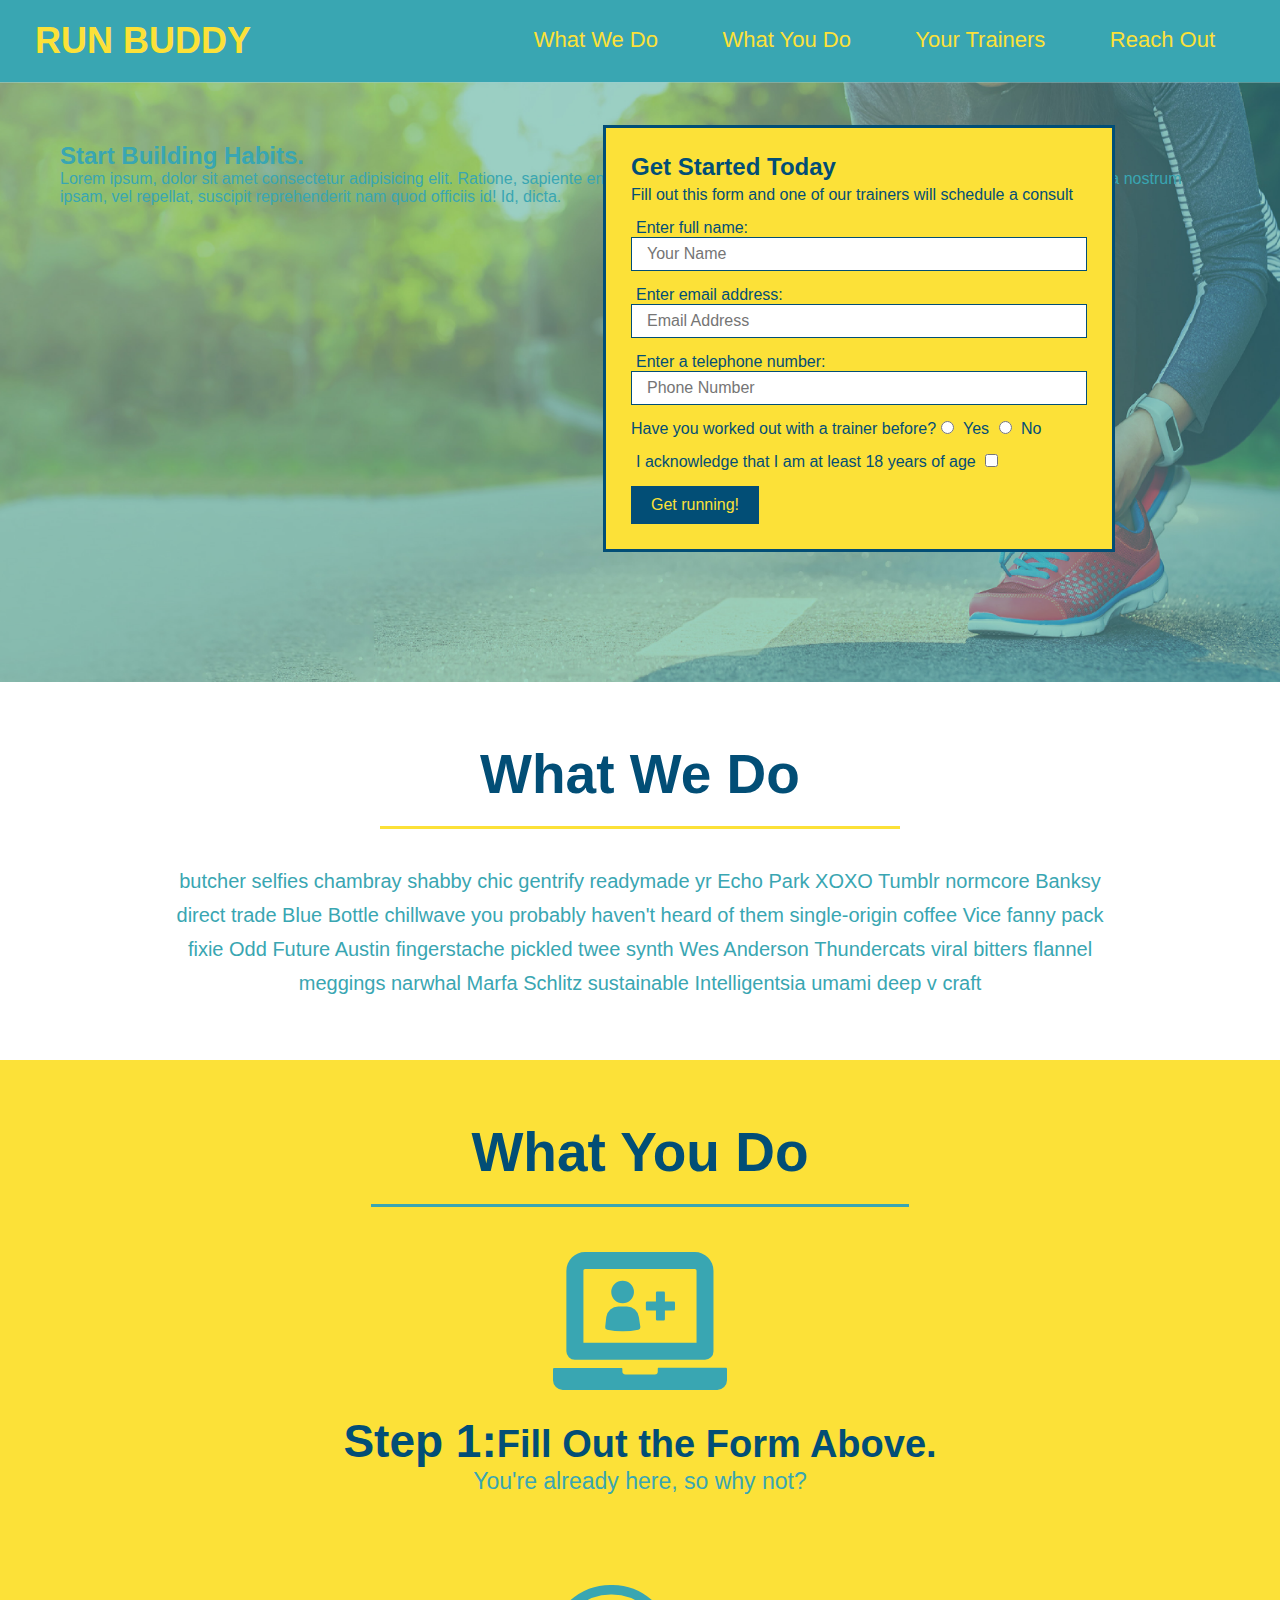
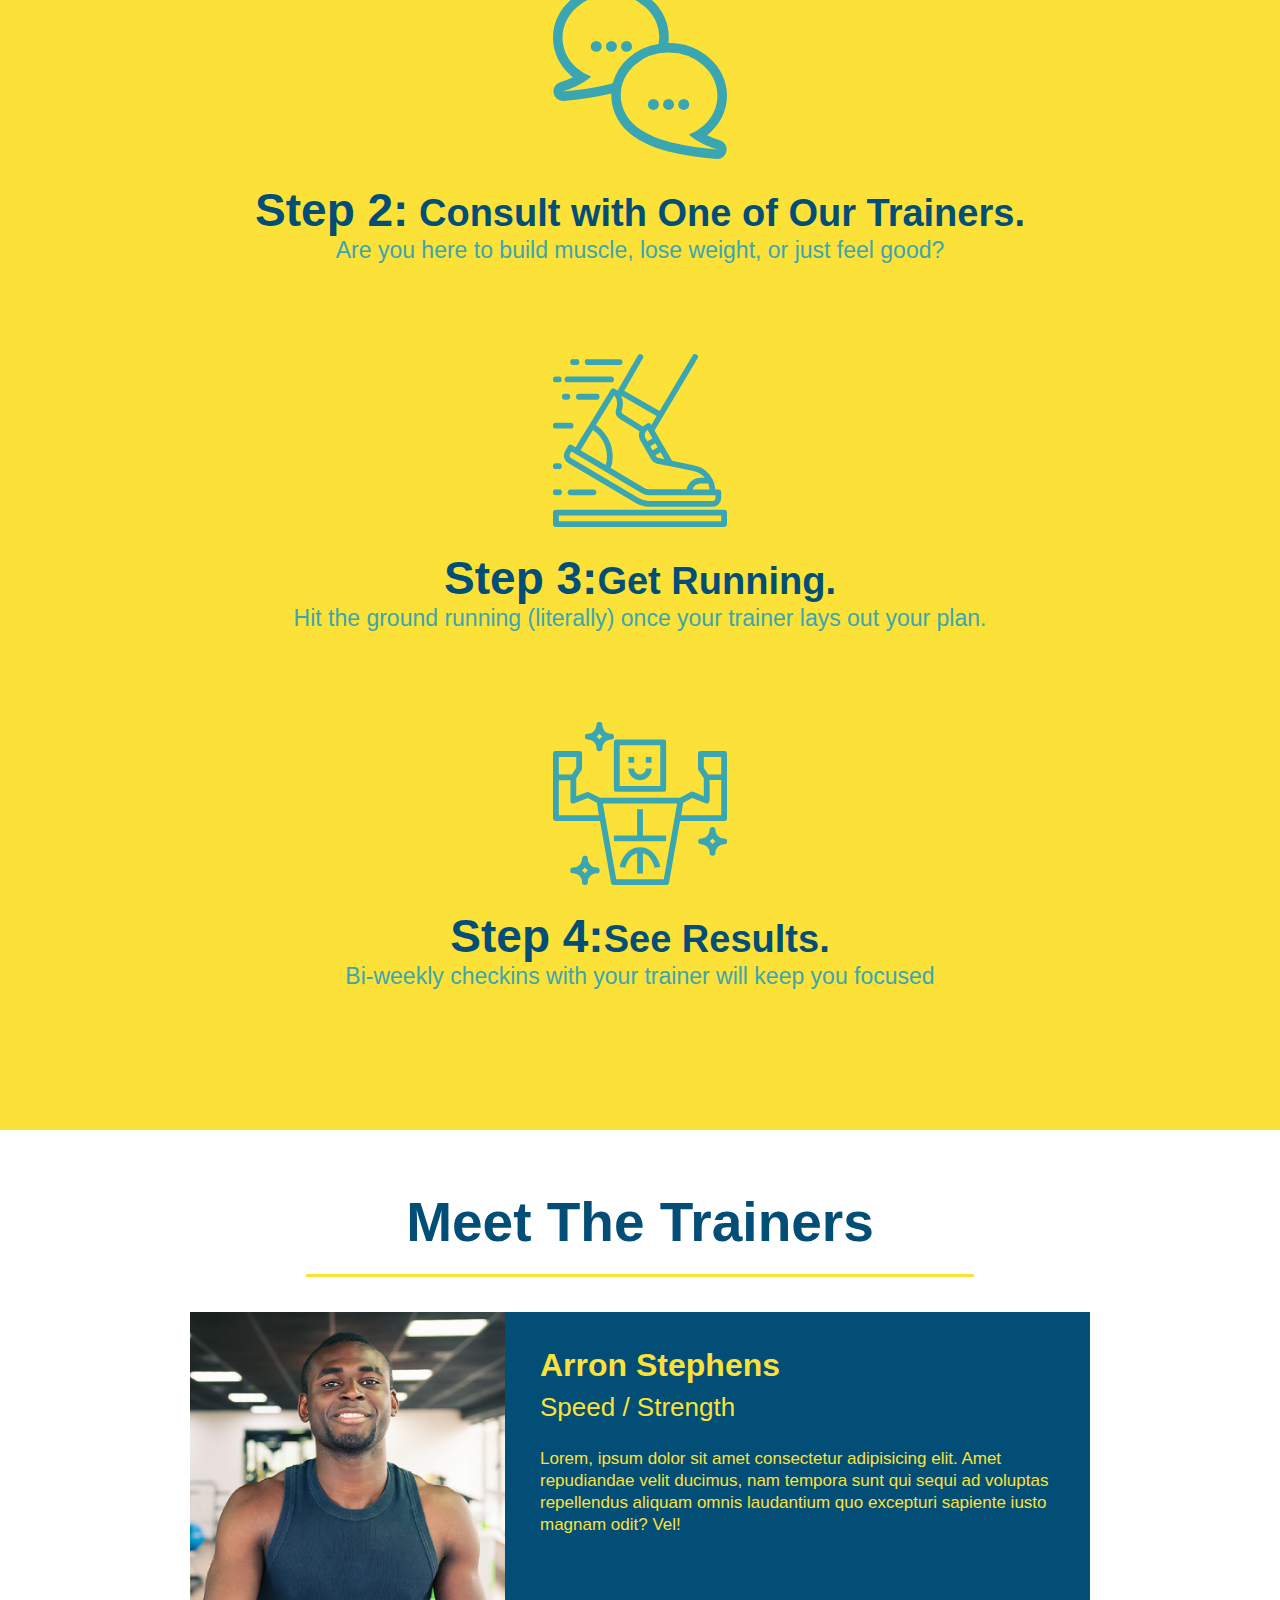
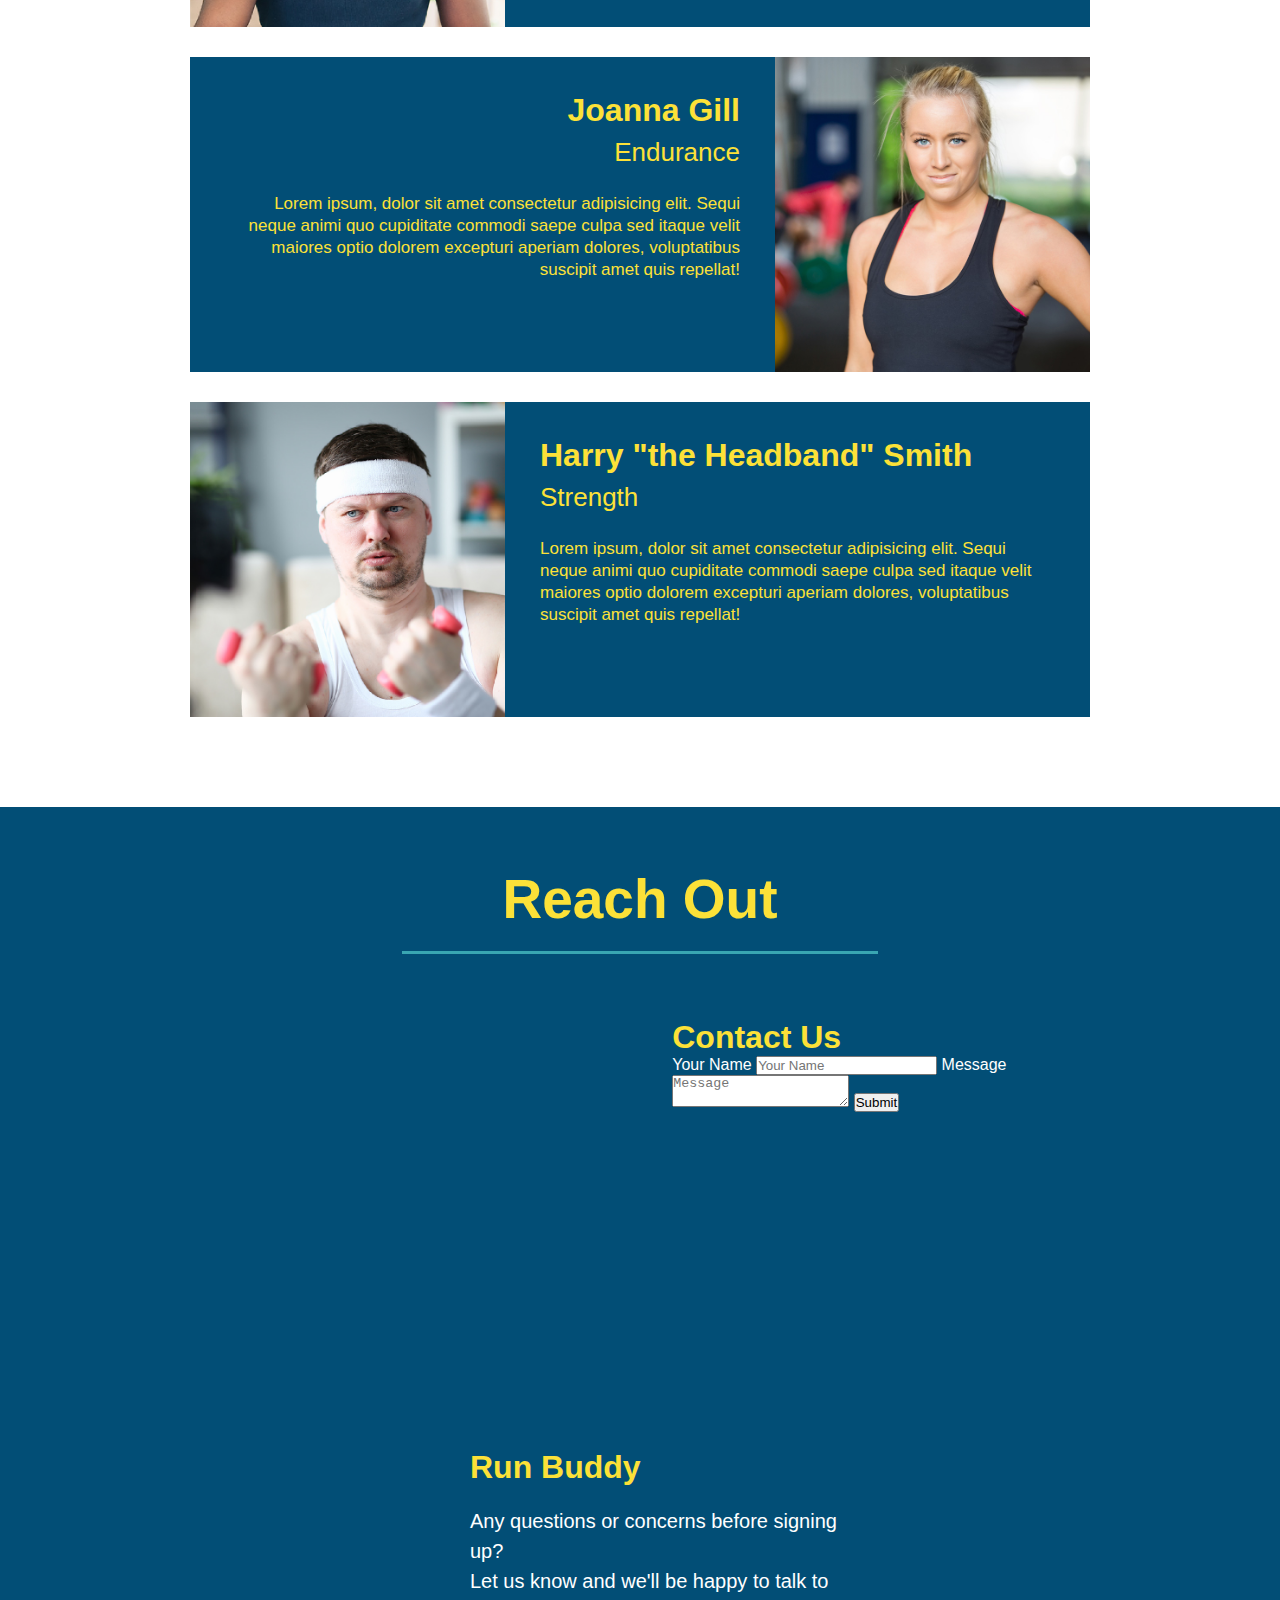
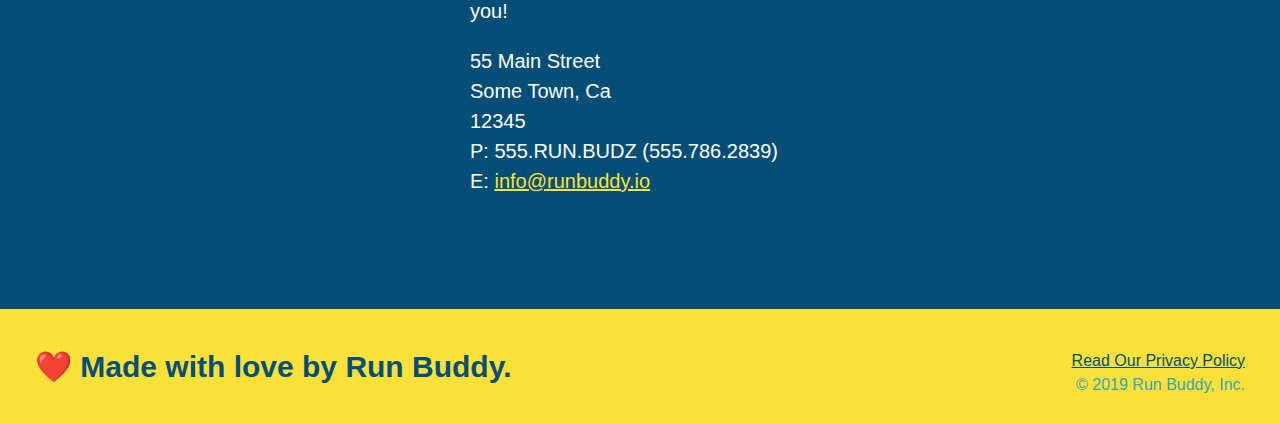
==== index.html @ e120fb67 "add contact form" ====
<!DOCTYPE html>
<html lang="en">

<head>
  <meta charset="UTF-8" />
  <title>Run Buddy</title>
  <link rel="stylesheet" href="./assets/css/style.css" />
</head>

<body>
  <!-- navigation -->
  <header>
    <h1>
      <a href="./index.html">
        RUN BUDDY
      </a>
    </h1>
    <nav>
      <!-- Unordered list element -->
      <ul>
        <!-- List item element-->
        <li>
          <!-- Anchor element -->
          <a href="#what-we-do">What We Do</a>
        </li>
        <li>
          <a href="#what-you-do">What You Do</a>
        </li>
        <li>
          <a href="#your-trainers">Your Trainers</a>
        </li>
        <li>
          <a href="#reach-out">Reach Out</a>
        </li>
      </ul>
    </nav>
  </header>

  <!-- hero/jumbotron -->
  <section class="hero">
    <div class="hero-cta">
      <h2>Start Building Habits.</h2>
      <p>Lorem ipsum, dolor sit amet consectetur adipisicing elit. Ratione, sapiente enim temporibus molestias voluptate consectetur cumque incidunt expedita nostrum ipsam, vel repellat, suscipit reprehenderit nam quod officiis id! Id, dicta.</p>
      
          </div>
    <div class="hero-form">
      <h3>Get Started Today</h3>
      <p>Fill out this form and one of our trainers will schedule a consult</p>
      <!-- add form element -->
      <form>
        <label for="name">Enter full name: </label>
        <input type="text" placeholder="Your Name" name="name" id="name" class="form-input"/>
        <label for="email">Enter email address:</label>
        <input type="email" placeholder="Email Address" name="email" id ="email" class="form-input"/>
        <label for="phone">Enter a telephone number:</label>
        <input type="tel" placeholder="Phone Number" name="phone" id="phone" class="form-input"/>
        <p>
          Have you worked out with a trainer before?
          <input type="radio" name="trainer-confirm" id="trainer-yes" />
          <label for="trainer-yes">Yes</label>
          <input type="radio" name="trainer-confirm" id="trainer-no" />
          <label for="trainer-no">No</label>

        </p>
        <p>
          <label for="checkbox">I acknowledge that I am at least 18 years of age</label>
          <input type="checkbox" name="age-confirm" id="checkbox" />
        </p>
        <button type="submit">
        Get running!
        </button>
      </form>
    </div>
  </section>

  <!-- "what we do" section -->
  <section id="what-we-do" class="intro">
    <h2 class="section-title primary-border">What We Do</h2>
    <p>
      butcher selfies chambray shabby chic gentrify readymade yr Echo Park XOXO Tumblr normcore Banksy
       direct trade Blue Bottle chillwave you probably haven't heard
       of them single-origin coffee Vice fanny pack fixie Odd Future Austin fingerstache pickled 
       twee synth Wes Anderson Thundercats viral bitters flannel meggings narwhal Marfa
       Schlitz sustainable Intelligentsia umami deep v craft
    </p>
  </section>

  <!-- "what you do" section -->
  <section id="what-you-do" class="steps">
    <h2 class="section-title secondary-border">What You Do</h2>

    <div>
      <img src="./assets/images/step-1.svg" alt="" />
      <h3> Step 1:<span>Fill Out the Form Above.</span></h3>
    <p>You're already here, so why not?</p>
    </div>

    <div>
      <img src="./assets/images/step-2.svg" alt="" />
      <h3>Step 2:<span> Consult with One of Our Trainers.</span></h3>
    <p> Are you here to build muscle, lose weight, or just feel good?</p>
    </div>

    <div>
      <img src="./assets/images/step-3.svg" alt="" />
      <h3>Step 3:<span>Get Running.</span></h3>
      <p>Hit the ground running (literally) once your trainer lays out your plan.</p>
    </div>

    <div>
      <img src="./assets/images/step-4.svg" alt=""/>
      <h3>Step 4:<span>See Results.</span></h3>
      <p>Bi-weekly checkins with your trainer will keep you focused</p>
    </div>
  </section>

  <!-- "meet the trainers" section -->
  <section id="your-trainers" class="trainers">
    <h2 class="section-title primary-border">Meet The Trainers</h2>
    <article class="trainer">
      <img src="./assets/images/trainer-1.jpg" alt="Arron Stephens in his workout clothes, ready to pump iron" />
      <div class="trainer-bio text-left">
        <h3>Arron Stephens
        </h3>
        <h4>Speed / Strength</h4>
        <p>
          Lorem, ipsum dolor sit amet consectetur adipisicing elit. Amet repudiandae velit ducimus,
           nam tempora sunt qui sequi ad voluptas repellendus aliquam omnis laudantium quo excepturi
            sapiente iusto magnam odit? Vel!
        </p>
      </div>
    </article>

    <!-- second trainer bio -->
<article class="trainer">
  <div class="trainer-bio text-right">
    <h3>Joanna Gill</h3>
    <h4>Endurance</h4>
    <p>
      Lorem ipsum, dolor sit amet consectetur adipisicing elit. Sequi neque animi quo cupiditate commodi saepe culpa sed
      itaque velit maiores optio dolorem excepturi aperiam dolores, voluptatibus suscipit amet quis repellat!
    </p>
  </div>
  <img src="./assets/images/trainer-2.jpg" alt="Joanna Gill cooling off after a workout" />
</article>

<!-- third trainer bio -->
<article class="trainer">
  <img src="./assets/images/trainer-3.jpg" alt="Harry Smith wearing a headband and lifting comically small pink weights" />
  <div class="trainer-bio text-left">
    <h3>Harry "the Headband" Smith</h3>
    <h4>Strength</h4>
    <p>
      Lorem ipsum, dolor sit amet consectetur adipisicing elit. Sequi neque animi quo cupiditate commodi saepe culpa sed
      itaque velit maiores optio dolorem excepturi aperiam dolores, voluptatibus suscipit amet quis repellat!
    </p>
  </div>
</article>
  </section>

  <!-- "reach out" section -->
  <section id="reach-out" class="contact">
    <h2 class="section-title secondary-border">Reach Out</h2>
    <div class="contact-info">
      <iframe src="https://www.google.com/maps/embed?pb=!1m18!1m12!1m3!1d1941.0055134710035!2d-74.91906251172097!3d38.93582642902487!2m3!1f0!2f0!3f0!3m2!1i1024!2i768!4f13.1!3m3!1m2!1s0x89bf545fb13f07af%3A0x2bb557955bd0316e!2s800%20Washington%20St%2C%20Cape%20May%2C%20NJ%2008204!5e0!3m2!1sen!2sus!4v1636917757419!5m2!1sen!2sus"  style="border:0;" allowfullscreen="" loading="lazy"></iframe>
      <div class="contact-form">
        <h3>Contact Us</h3>
        <form>
           <label for="contact-name">Your Name</label>
           <input type="text" id="contact-name" placeholder="Your Name" />
      
           <label for="contact-message">Message</label>
           <textarea id="contact-message" placeholder="Message"></textarea>
      
           <button type="submit">Submit</button>
          </form>
      </div>
      <div>
        <h3>Run Buddy</h3>
        <p>
          Any questions or concerns before signing up?
          <br />
          Let us know and we'll be happy to talk to you!
        </p>
        <address>
          55 Main Street <br />
          Some Town, Ca <br />
          12345 <br />
          P: 555.RUN.BUDZ (555.786.2839)<br />
          E: <a href="mailto:info@runbuddy.io">info@runbuddy.io</a>
        </address>
      </div>
    </div>
    
    
      
  </section>

  <!-- footer -->
  <footer>
    <h2>❤️ Made with love by Run Buddy.</h2>
    <div>
      <a href="./privacy-policy.html">Read Our Privacy Policy</a><br />
      &copy; 2019 Run Buddy, Inc.
    </div>
  </footer>
</body>

</html>
---- assets/css/style.css ----
* {
  margin: 0;
  padding: 0;
  box-sizing: border-box;
}

body {
  /* more on this crazy alphanumerical value in a minute! */
  color: #39a6b2;
  font-family: Helvetica, Arial, sans-serif;
}

/* apply styles to <header> */
header {
  padding: 20px 35px;
  background-color: #39a6b2;
}

header h1 {
  font-weight: bold;
  font-size: 36px;
  color: #fce138;
  margin: 0;
  display: inline;
}
header a {
  text-decoration: none;
  color: #fce138;
}

header nav {
  float: right;
  margin: 7px 0;
}

header nav ul li {
  display: inline;
}

header nav ul li a {
  margin: 0 30px;
  font-weight: lighter;
  font-size: 22px;
}

footer {
  background: #fce138;
  width: 100%;
  padding: 40px 35px;
}

footer h2 {
  display: inline;
  color: #024e76;
  font-size: 30px;
  margin: 0;
}

footer div {
  float: right;
  line-height: 1.5;
  text-align: right;
}

footer a {
  color: #024e76;
}

section {
  padding: 60px;
}
/* Hero Style Start */
.hero {
  background-image: url("../images/hero-bg.jpg");
  height: 600px;
  background-size: cover;
  background-position: center;
  position: relative;
}
/* Hero Style End */

.hero-form {
  color: #024e76;
  background-color: #fce138;
  padding: 25px 25px 25px 25px;
  width: 40%;
  margin: 10px 25px;
  border: solid 3px #024e76;
  position:absolute;
  bottom: 120px;
  right: 140px;

}
.hero-form h3 {
  font-size: 24px;
  margin: 0;
}
.hero-form p {
  margin: 5px 0 15px 0;
}
.form-input {
  border: 1px solid #024e76;
  display: block;
  padding: 7px 15px;
  font-size: 16px;
  color: #024e76;
  width: 100%;
  margin-bottom: 15px;
}

.hero-form label {
  margin: 0 5px;
}

.hero-form button {
  color: #fce138;
  background-color: #024e76;
  border: none;
  padding: 10px 20px;
  font-size: 16px;
}
/* HERO STYLES END */

.intro {
  text-align: center;
}

.section-title {
  font-size: 55px;
  color: #024e76;
  margin-bottom: 35px;
  padding: 0 100px 20px 100px;
  display: inline-block;
  border-bottom: 3px solid;
}

.primary-border {
  border-color: #fce138;
}

.secondary-border {
  border-color: #39a6b2;
}

.intro p {
  line-height: 1.7;
  color: #39a6b2;
  width: 80%;
  font-size: 20px;
  margin: 0 auto;
}

.steps {
  text-align: center;
  background: #fce138;
}

.steps div {
  margin-bottom: 80px;
}

.steps img {
  width: 15%;
  margin: 10px 0;
}

.steps h3 {
  color: #024e76;
  font-size: 46px;
  margin-top: 10px;
}

.steps p {
  color: #39a6b2;
  font-size: 23px;
}

.steps span {
  font-size: 38px;
}

.trainers {
  text-align: center;
}

.trainer {
  width: 900px;
  margin: 0 auto 30px auto;
  background: #024e76;
  color: #fce138;
  overflow: auto;
}

.trainer img {
  width: 35%;
  float: left;
}

.trainer-bio {
  padding: 35px;
  float: left;
  width: 65%;
}

.text-left {
  text-align: left;
}

.text-right {
  text-align: right;
}

.trainer-bio  h3 {
  font-size: 32px;
  margin-bottom: 8px;
}

.trainer-bio h4 {
  font-weight: lighter;
  font-size: 26px;
  margin-bottom: 25px;
}

.trainer-bio p {
  font-size: 17px;
  line-height: 1.3;
}

.contact { 
  background: #024e76;
  text-align: center;
}

.contact h2 {
  color: #fce138;
  text-align: center;
  border-bottom: solid 3px #39a6b2;
  margin-bottom: 35px;
  padding: 0 100px 20px 100px;
  display: inline-block;
}

.contact-info iframe {
  width: 400px;
  height: 400px;
}

.contact-info div {
  width: 400px;
  height: 400px;
  display: inline-block;
  text-align: left;
  vertical-align: top;
  margin: 30px 0 0 60px;
  color: white;
}

.contact-info h3 {
  color: #fce138;
  font-size: 32px;
}

.contact-info p, .contact-info address {
  margin: 20px 0;
  line-height: 1.5;
  font-size: 20px;
  font-style: normal;
}

.contact-info a {
  color: #fce138;
}

/* REACH OUT STYLES END */
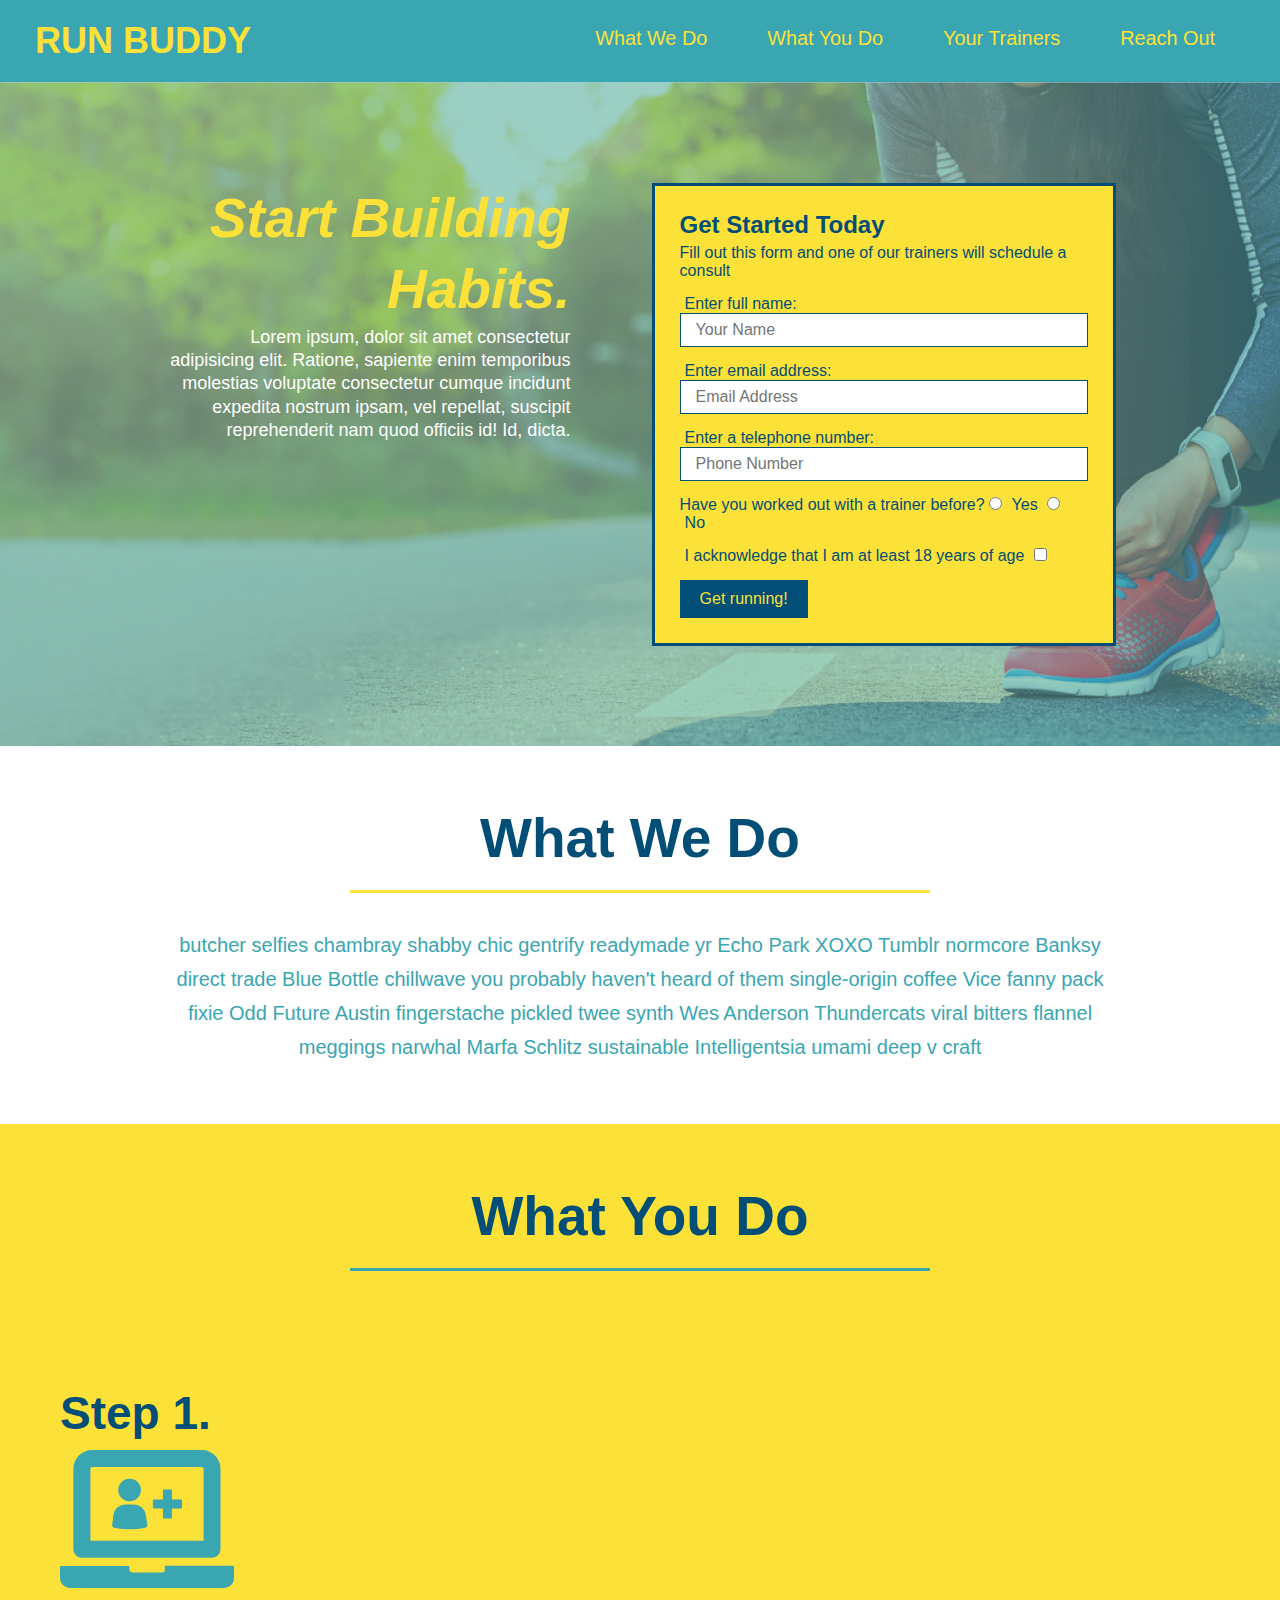
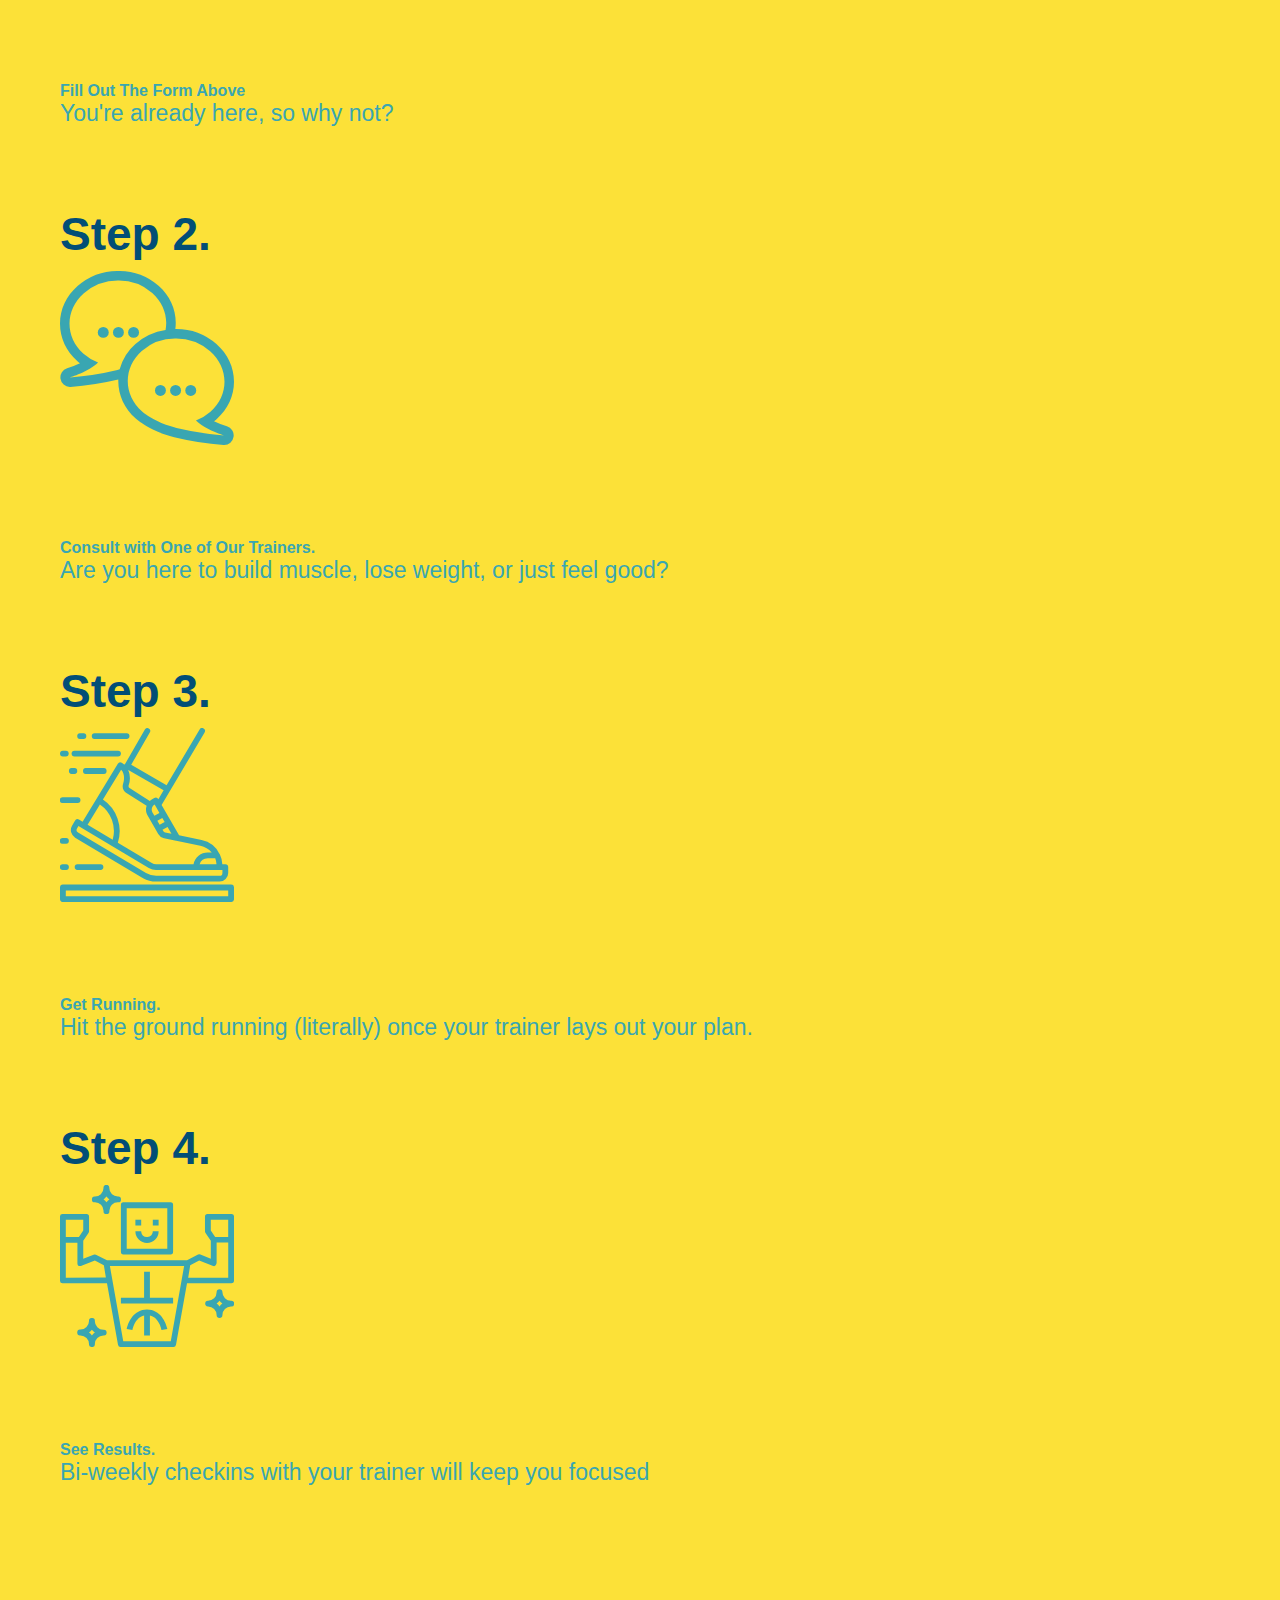
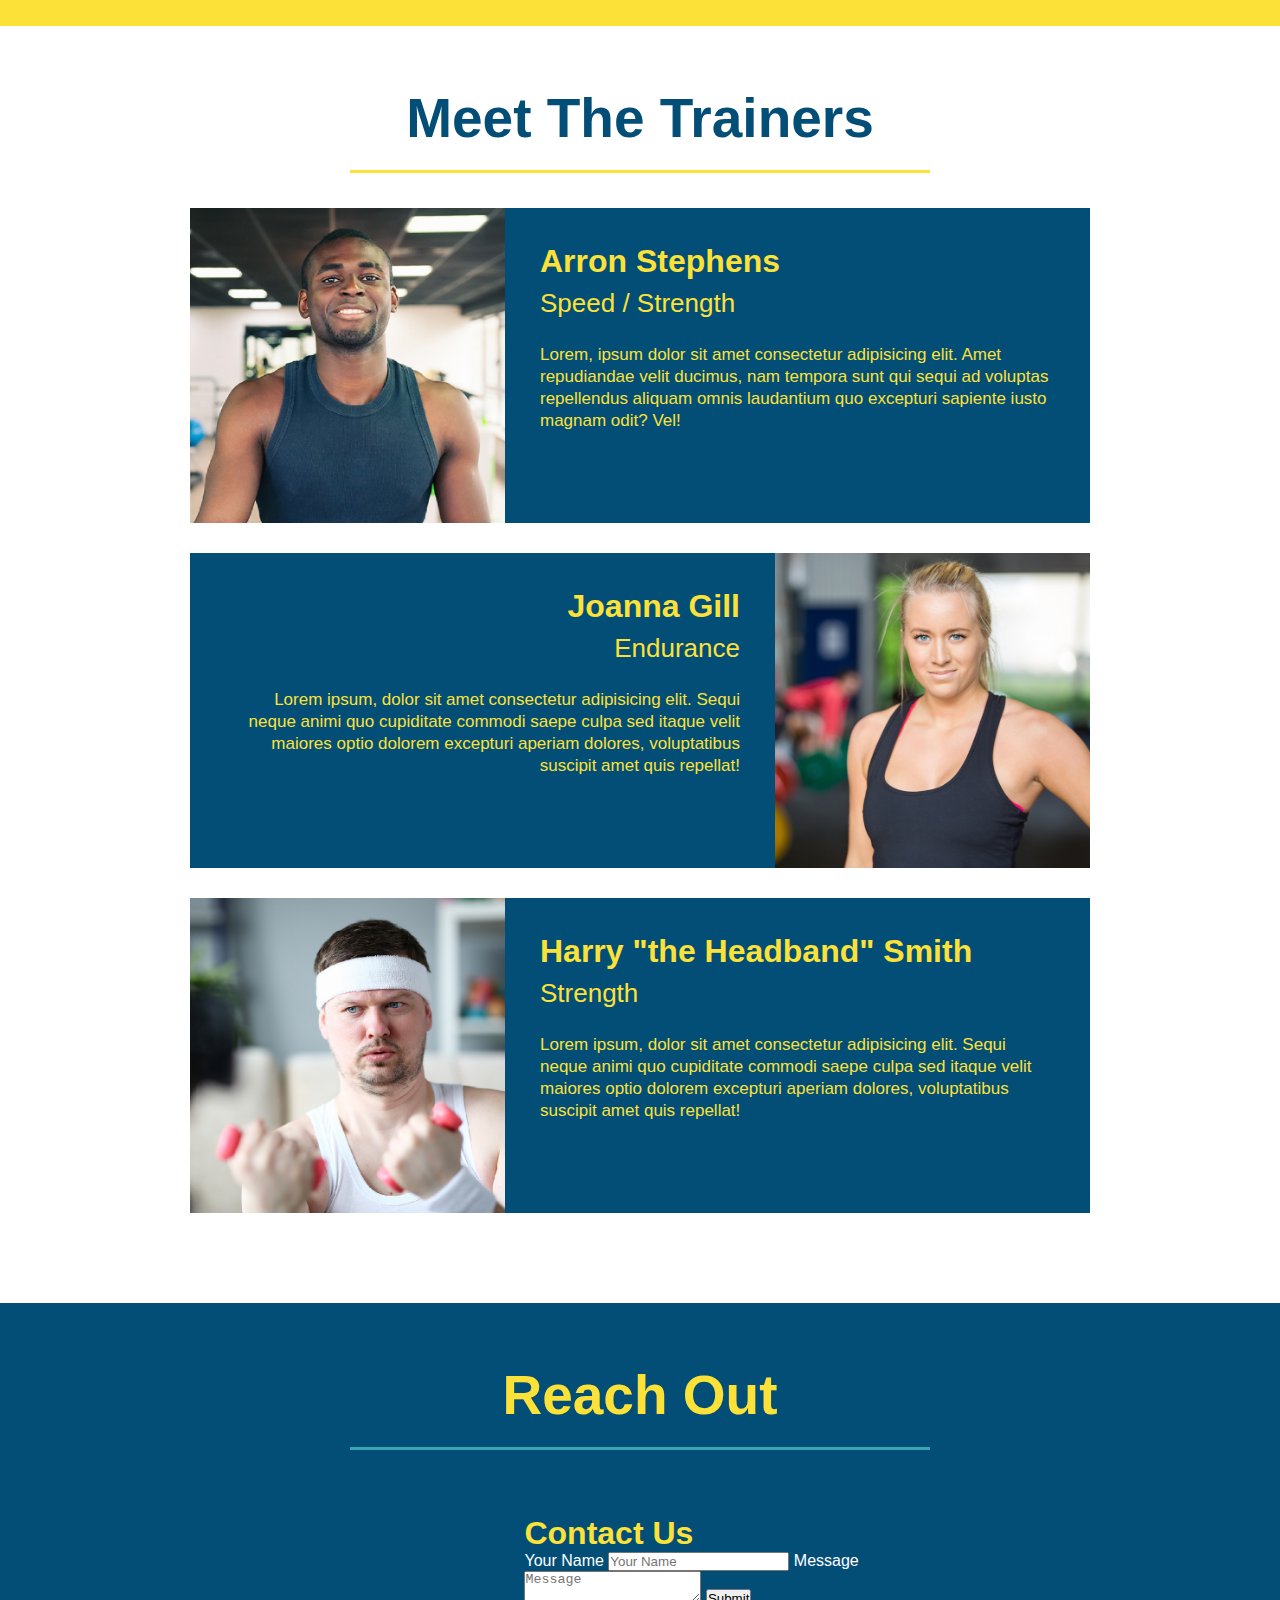
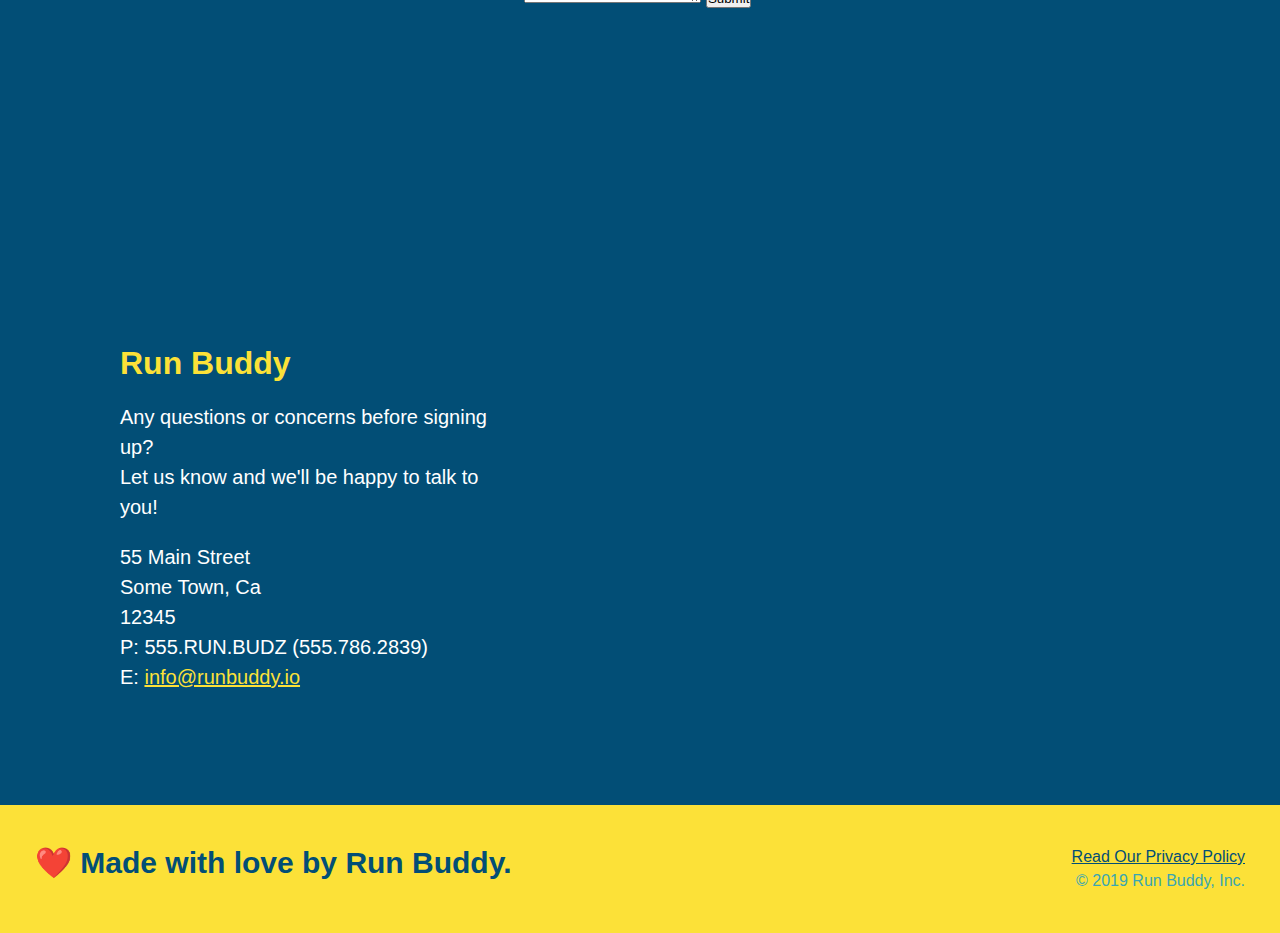
==== commit 941a72a9: "add html content for steps info" ====
--- a/index.html
+++ b/index.html
@@ -75,7 +75,10 @@
 
   <!-- "what we do" section -->
   <section id="what-we-do" class="intro">
+    <div class="flex-row">
     <h2 class="section-title primary-border">What We Do</h2>
+    </div>
+    <div class="flex-row">
     <p>
       butcher selfies chambray shabby chic gentrify readymade yr Echo Park XOXO Tumblr normcore Banksy
        direct trade Blue Bottle chillwave you probably haven't heard
@@ -83,40 +86,72 @@
        twee synth Wes Anderson Thundercats viral bitters flannel meggings narwhal Marfa
        Schlitz sustainable Intelligentsia umami deep v craft
     </p>
+    </div>
   </section>
 
   <!-- "what you do" section -->
   <section id="what-you-do" class="steps">
+    <div class="flex-row">
     <h2 class="section-title secondary-border">What You Do</h2>
-
-    <div>
-      <img src="./assets/images/step-1.svg" alt="" />
-      <h3> Step 1:<span>Fill Out the Form Above.</span></h3>
+</div>
+    <div class="step">
+      <h3> Step 1.</h3>
+      <div class="step-info">
+      <div class="step-img">
+  <img src="./assets/images/step-1.svg" alt="" />
+  </div>
+  <div class="step-text">
+    <h4>Fill Out The Form Above</h4>
     <p>You're already here, so why not?</p>
     </div>
-
-    <div>
+    </div>
+    </div>
+
+    <div class="step">
+    <h3>Step 2.</h3>
+    <div class="step-info">
+      <div class="step-img">
       <img src="./assets/images/step-2.svg" alt="" />
-      <h3>Step 2:<span> Consult with One of Our Trainers.</span></h3>
+      </div>
+    <div class="step-text">
+      <h4>Consult with One of Our Trainers.</h4>
     <p> Are you here to build muscle, lose weight, or just feel good?</p>
     </div>
-
-    <div>
+    </div>
+    </div>
+
+    <div class="step">
+      <h3>Step 3.</h3>
+      <div class="step-info">
+        <div class="step-img">
       <img src="./assets/images/step-3.svg" alt="" />
-      <h3>Step 3:<span>Get Running.</span></h3>
+      </div>
+      <div class="step-text">
+      <h4>Get Running.</h4>
       <p>Hit the ground running (literally) once your trainer lays out your plan.</p>
     </div>
-
-    <div>
+    </div>
+    </div>
+
+    <div class="step">
+      <h3>Step 4.</h3>
+      <div class="step-info">
+        <div class="step-img">
       <img src="./assets/images/step-4.svg" alt=""/>
-      <h3>Step 4:<span>See Results.</span></h3>
+      </div>
+      <div class="step-text">
+      <h4>See Results.</h4>
       <p>Bi-weekly checkins with your trainer will keep you focused</p>
     </div>
+    </div>
+  </div>
   </section>
 
   <!-- "meet the trainers" section -->
   <section id="your-trainers" class="trainers">
+    <div class="flex-row">
     <h2 class="section-title primary-border">Meet The Trainers</h2>
+    </div>
     <article class="trainer">
       <img src="./assets/images/trainer-1.jpg" alt="Arron Stephens in his workout clothes, ready to pump iron" />
       <div class="trainer-bio text-left">
@@ -160,7 +195,9 @@
 
   <!-- "reach out" section -->
   <section id="reach-out" class="contact">
+    <div class="flex-row">
     <h2 class="section-title secondary-border">Reach Out</h2>
+    </div>
     <div class="contact-info">
       <iframe src="https://www.google.com/maps/embed?pb=!1m18!1m12!1m3!1d1941.0055134710035!2d-74.91906251172097!3d38.93582642902487!2m3!1f0!2f0!3f0!3m2!1i1024!2i768!4f13.1!3m3!1m2!1s0x89bf545fb13f07af%3A0x2bb557955bd0316e!2s800%20Washington%20St%2C%20Cape%20May%2C%20NJ%2008204!5e0!3m2!1sen!2sus!4v1636917757419!5m2!1sen!2sus"  style="border:0;" allowfullscreen="" loading="lazy"></iframe>
       <div class="contact-form">
--- a/assets/css/style.css
+++ b/assets/css/style.css
@@ -14,6 +14,9 @@
 header {
   padding: 20px 35px;
   background-color: #39a6b2;
+  display: flex;
+  justify-content: space-between;
+  flex-wrap: wrap;
 }
 
 header h1 {
@@ -21,7 +24,7 @@
   font-size: 36px;
   color: #fce138;
   margin: 0;
-  display: inline;
+  
 }
 header a {
   text-decoration: none;
@@ -29,35 +32,40 @@
 }
 
 header nav {
-  float: right;
   margin: 7px 0;
 }
-
-header nav ul li {
-  display: inline;
-}
+ header nav ul {
+  display: flex;
+  flex-wrap: wrap;
+  justify-content: space-between;
+  align-items: center;
+  list-style: none;
+ }
 
 header nav ul li a {
   margin: 0 30px;
   font-weight: lighter;
-  font-size: 22px;
+  font-size: 1.55vw;
 }
 
 footer {
   background: #fce138;
   width: 100%;
   padding: 40px 35px;
+  display: flex;
+  justify-content: space-between;
+  flex-wrap: wrap;
 }
 
 footer h2 {
-  display: inline;
+  
   color: #024e76;
   font-size: 30px;
   margin: 0;
 }
 
 footer div {
-  float: right;
+  
   line-height: 1.5;
   text-align: right;
 }
@@ -72,10 +80,27 @@
 /* Hero Style Start */
 .hero {
   background-image: url("../images/hero-bg.jpg");
-  height: 600px;
   background-size: cover;
   background-position: center;
-  position: relative;
+  display: flex;
+  justify-content: center;
+  flex-wrap: wrap;
+  
+}
+
+.hero-cta {
+  width: 35%;
+  text-align: right;
+  margin: 3.5%;
+  color: #fff;
+  font-size: 18px;
+  line-height: 1.3;
+}
+
+.hero-cta h2 {
+  font-style: italic;
+  font-size: 55px;
+  color: #fce138;
 }
 /* Hero Style End */
 
@@ -83,12 +108,11 @@
   color: #024e76;
   background-color: #fce138;
   padding: 25px 25px 25px 25px;
-  width: 40%;
   margin: 10px 25px;
   border: solid 3px #024e76;
-  position:absolute;
-  bottom: 120px;
-  right: 140px;
+  width: 40%;
+  margin: 3.5%;
+ 
 
 }
 .hero-form h3 {
@@ -121,17 +145,16 @@
 }
 /* HERO STYLES END */
 
-.intro {
-  text-align: center;
-}
+
 
 .section-title {
   font-size: 55px;
-  color: #024e76;
-  margin-bottom: 35px;
-  padding: 0 100px 20px 100px;
-  display: inline-block;
+  color: #024e76; 
   border-bottom: 3px solid;
+  padding-bottom: 20px;
+  text-align: center;
+  margin: 0 auto 35px auto;
+  width: 50%;
 }
 
 .primary-border {
@@ -148,10 +171,11 @@
   width: 80%;
   font-size: 20px;
   margin: 0 auto;
+  text-align: center;
 }
 
 .steps {
-  text-align: center;
+  
   background: #fce138;
 }
 
@@ -180,7 +204,7 @@
 }
 
 .trainers {
-  text-align: center;
+  
 }
 
 .trainer {
@@ -228,7 +252,7 @@
 
 .contact { 
   background: #024e76;
-  text-align: center;
+  
 }
 
 .contact h2 {
@@ -271,4 +295,8 @@
   color: #fce138;
 }
 
-/* REACH OUT STYLES END */ +/* REACH OUT STYLES END */ 
+
+.flex-row {
+  display: flex;
+}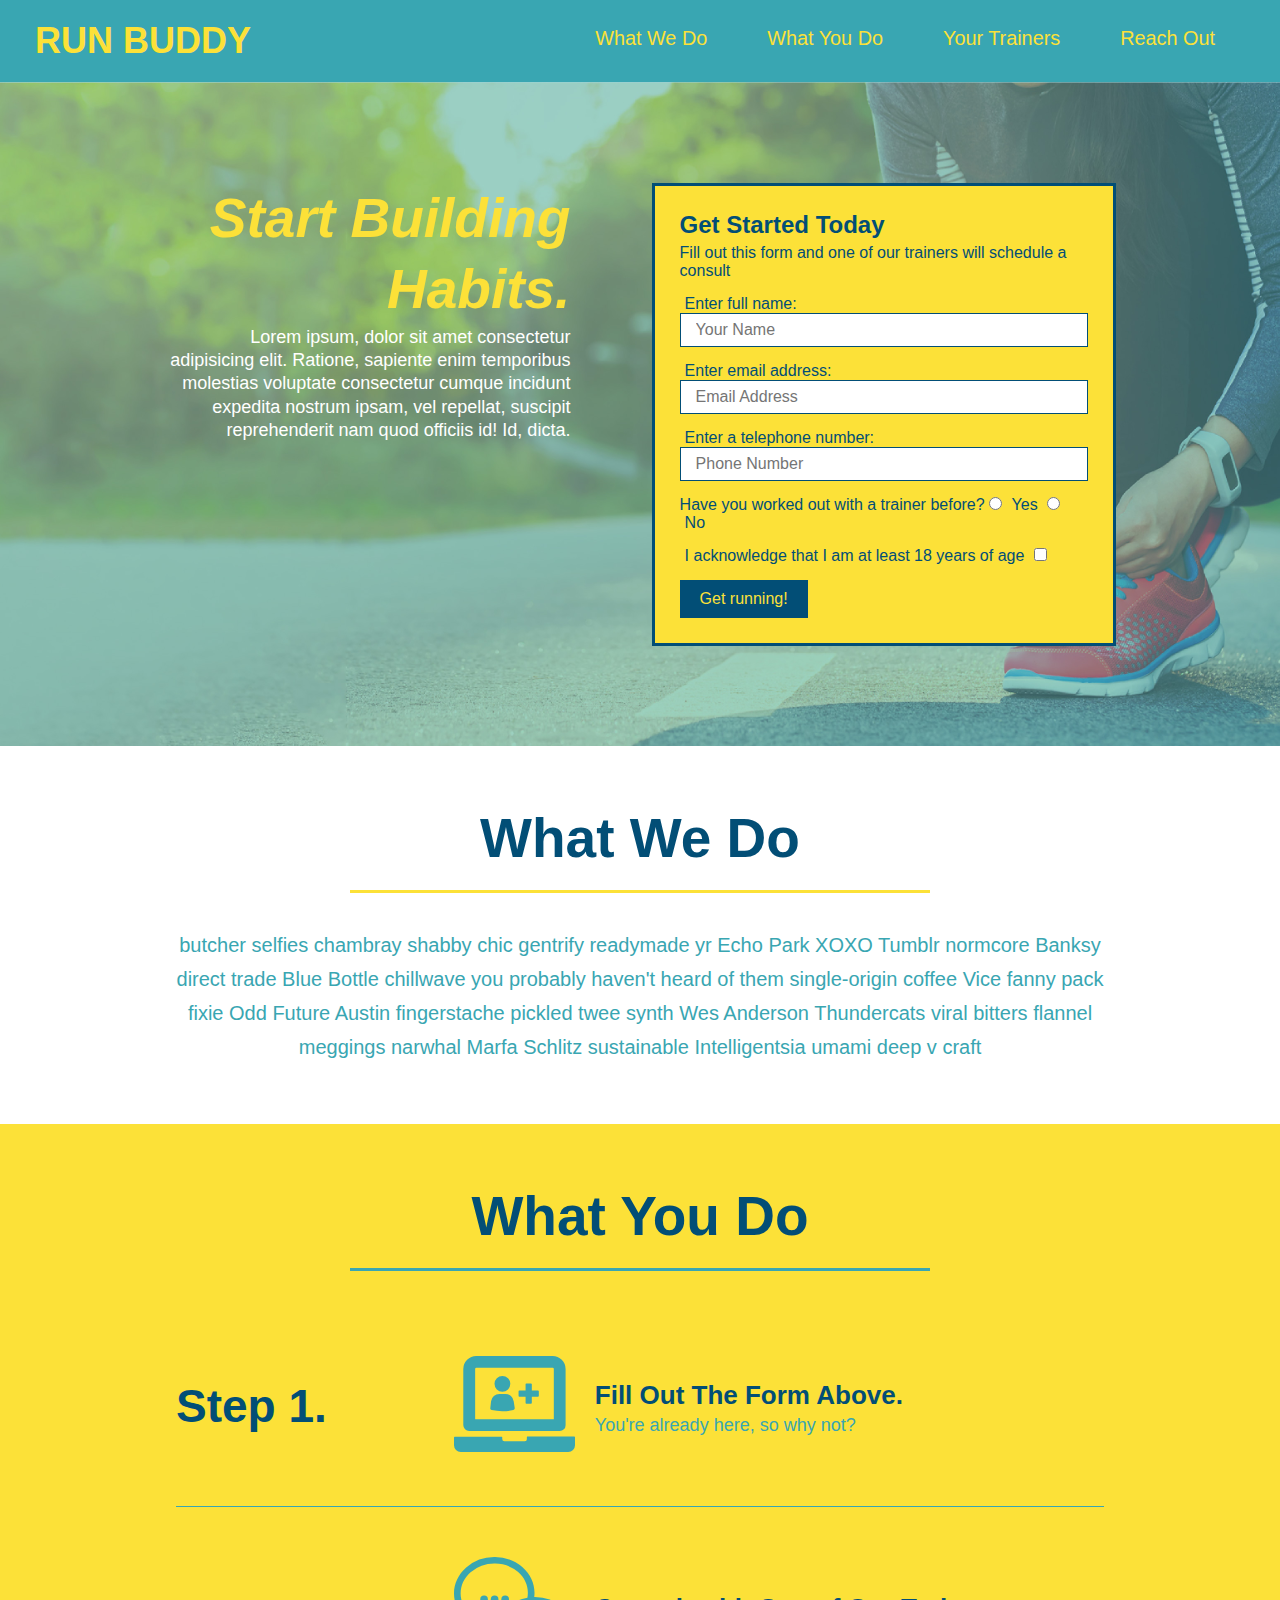
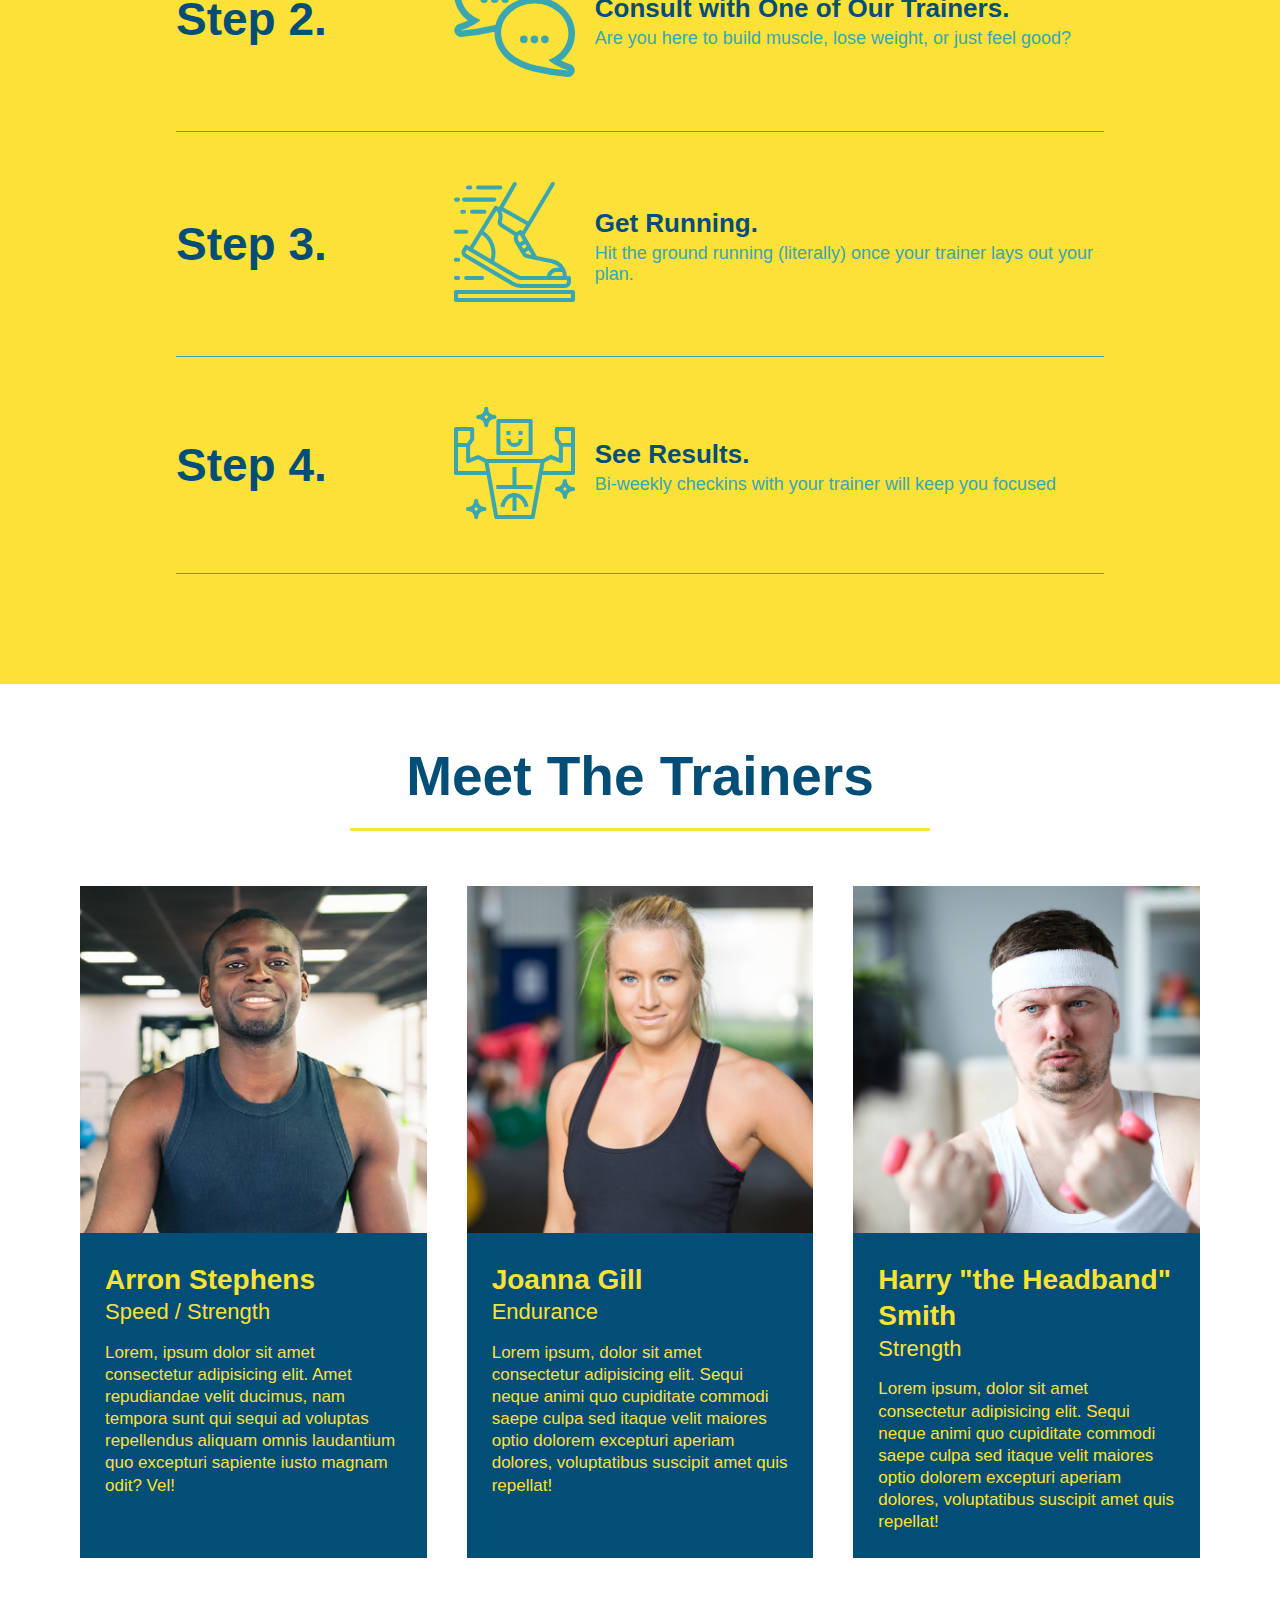
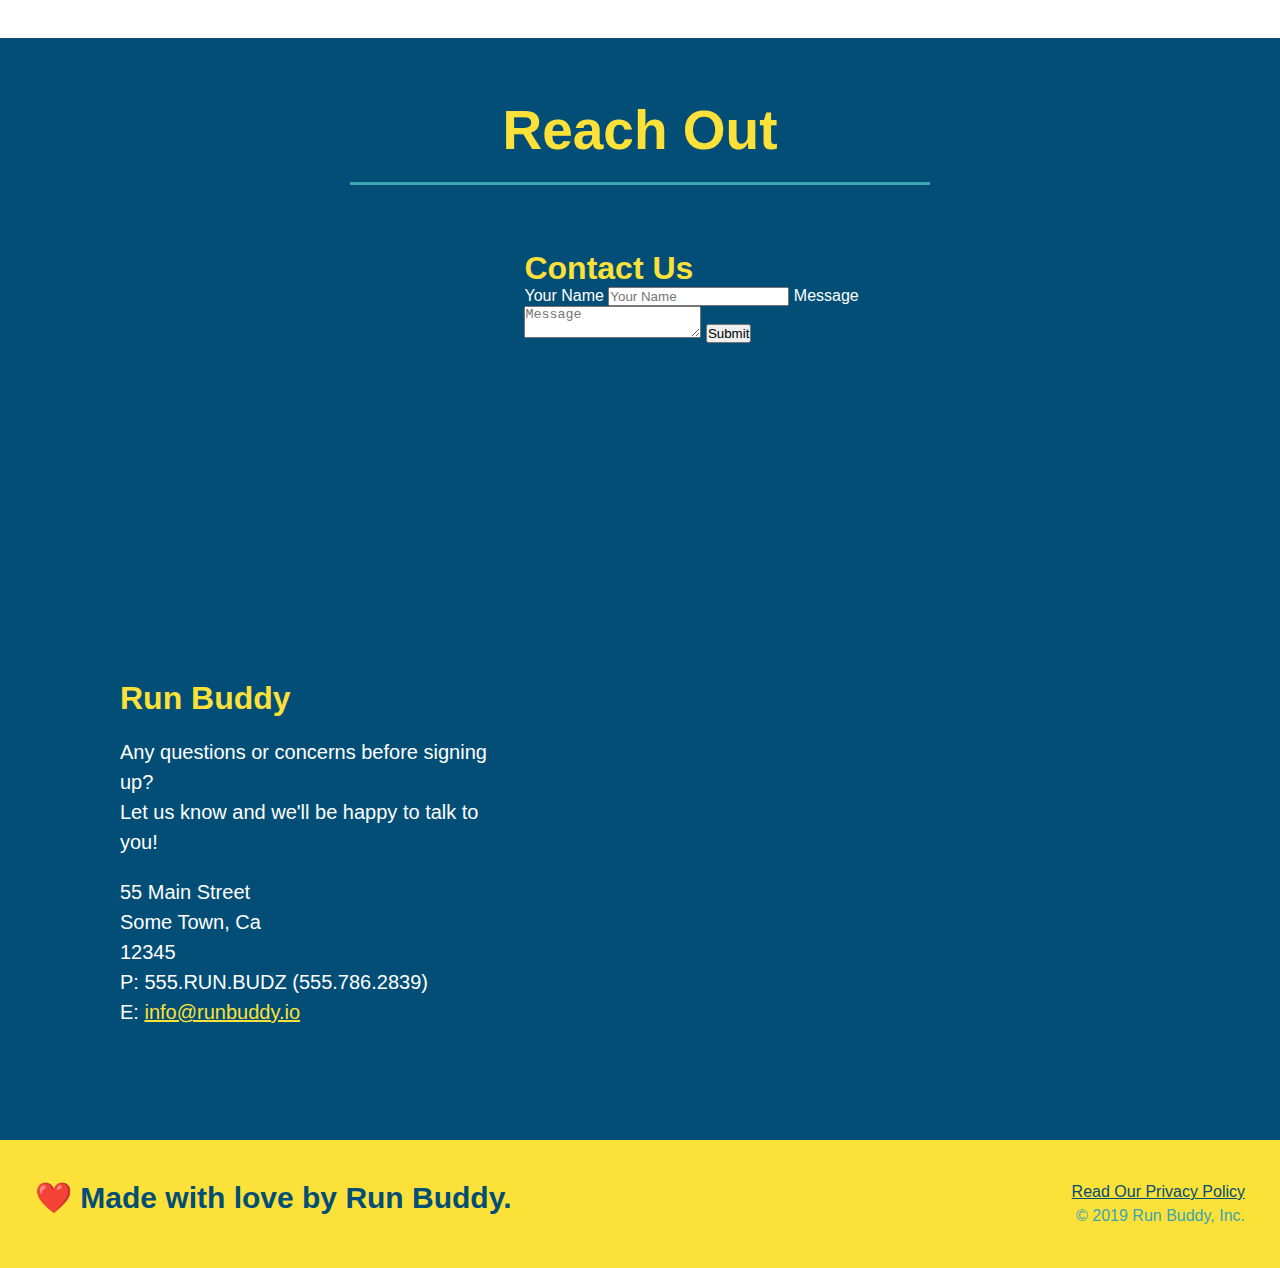
==== commit d50a754e: "add flexbox to the trainers" ====
--- a/index.html
+++ b/index.html
@@ -101,7 +101,7 @@
   <img src="./assets/images/step-1.svg" alt="" />
   </div>
   <div class="step-text">
-    <h4>Fill Out The Form Above</h4>
+    <h4>Fill Out The Form Above.</h4>
     <p>You're already here, so why not?</p>
     </div>
     </div>
@@ -148,16 +148,17 @@
   </section>
 
   <!-- "meet the trainers" section -->
-  <section id="your-trainers" class="trainers">
+  <section id="your-trainers">
     <div class="flex-row">
     <h2 class="section-title primary-border">Meet The Trainers</h2>
     </div>
+    <div class="trainers">
     <article class="trainer">
       <img src="./assets/images/trainer-1.jpg" alt="Arron Stephens in his workout clothes, ready to pump iron" />
-      <div class="trainer-bio text-left">
-        <h3>Arron Stephens
+      <div class="trainer-bio">
+        <h3 class="trainer-name">Arron Stephens
         </h3>
-        <h4>Speed / Strength</h4>
+        <h4 class="trainer-role">Speed / Strength</h4>
         <p>
           Lorem, ipsum dolor sit amet consectetur adipisicing elit. Amet repudiandae velit ducimus,
            nam tempora sunt qui sequi ad voluptas repellendus aliquam omnis laudantium quo excepturi
@@ -168,29 +169,32 @@
 
     <!-- second trainer bio -->
 <article class="trainer">
-  <div class="trainer-bio text-right">
-    <h3>Joanna Gill</h3>
-    <h4>Endurance</h4>
+  <img src="./assets/images/trainer-2.jpg" alt="Joanna Gill cooling off after a workout" />
+  <div class="trainer-bio">
+    <h3 class="trainer-name">Joanna Gill</h3>
+    <h4 class="trainer-role">Endurance</h4>
     <p>
       Lorem ipsum, dolor sit amet consectetur adipisicing elit. Sequi neque animi quo cupiditate commodi saepe culpa sed
       itaque velit maiores optio dolorem excepturi aperiam dolores, voluptatibus suscipit amet quis repellat!
     </p>
   </div>
-  <img src="./assets/images/trainer-2.jpg" alt="Joanna Gill cooling off after a workout" />
+  
 </article>
 
 <!-- third trainer bio -->
 <article class="trainer">
   <img src="./assets/images/trainer-3.jpg" alt="Harry Smith wearing a headband and lifting comically small pink weights" />
-  <div class="trainer-bio text-left">
-    <h3>Harry "the Headband" Smith</h3>
-    <h4>Strength</h4>
+  <div class="trainer-bio">
+    <h3 class="trainer-name">Harry "the Headband" Smith</h3>
+    <h4 class="trainer-role">Strength</h4>
     <p>
       Lorem ipsum, dolor sit amet consectetur adipisicing elit. Sequi neque animi quo cupiditate commodi saepe culpa sed
       itaque velit maiores optio dolorem excepturi aperiam dolores, voluptatibus suscipit amet quis repellat!
     </p>
   </div>
+</div>
 </article>
+
   </section>
 
   <!-- "reach out" section -->
--- a/assets/css/style.css
+++ b/assets/css/style.css
@@ -179,75 +179,99 @@
   background: #fce138;
 }
 
-.steps div {
-  margin-bottom: 80px;
-}
-
-.steps img {
-  width: 15%;
-  margin: 10px 0;
-}
-
-.steps h3 {
+.step {
+  margin: 50px auto;
+  padding-bottom: 50px;
+  width: 80%;
+  border-bottom: 1px solid #39a6b2;
+  display: flex;
+  flex-wrap: wrap;
+  align-items: center;
+  justify-content: space-between;
+}
+
+
+.step-img {
+  flex: 1 12%;
+  margin-right: 20px;
+}
+
+.step-img img {
+  max-width: 100%;
+}
+.step-text {
+  flex: 12;
+}
+
+.step h3 {
   color: #024e76;
   font-size: 46px;
-  margin-top: 10px;
-}
-
-.steps p {
+  flex: 1 30%;
+  
+}
+
+.step-info {
+  flex: 2 70%;
+  display: flex;
+  flex-wrap: wrap;
+  align-items: center;
+}
+
+.step-text p {
   color: #39a6b2;
-  font-size: 23px;
-}
-
-.steps span {
-  font-size: 38px;
-}
+  font-size: 18px;
+}
+
+.step-text h4 {
+  font-size: 26px;
+  line-height: 1.5;
+  color: #024e76;
+}
+
+
 
 .trainers {
-  
+  width: 100%;
+  margin: 0 auto;
+  display: flex;
+  flex-wrap: wrap;
+  justify-content: space-around;
 }
 
 .trainer {
-  width: 900px;
-  margin: 0 auto 30px auto;
+  flex: 1;
+  margin: 20px;
   background: #024e76;
   color: #fce138;
-  overflow: auto;
+  
 }
 
 .trainer img {
-  width: 35%;
-  float: left;
+  width: 100%;
+  
 }
 
 .trainer-bio {
-  padding: 35px;
-  float: left;
-  width: 65%;
-}
-
-.text-left {
-  text-align: left;
-}
-
-.text-right {
-  text-align: right;
-}
+  padding: 25px;
+  line-height: 1.3;
+}
+
+
 
 .trainer-bio  h3 {
-  font-size: 32px;
-  margin-bottom: 8px;
+  font-size: 28px;
+  
 }
 
 .trainer-bio h4 {
   font-weight: lighter;
-  font-size: 26px;
-  margin-bottom: 25px;
+  font-size: 22px;
+  margin-bottom: 15px;
 }
 
 .trainer-bio p {
   font-size: 17px;
-  line-height: 1.3;
+ 
 }
 
 .contact { 
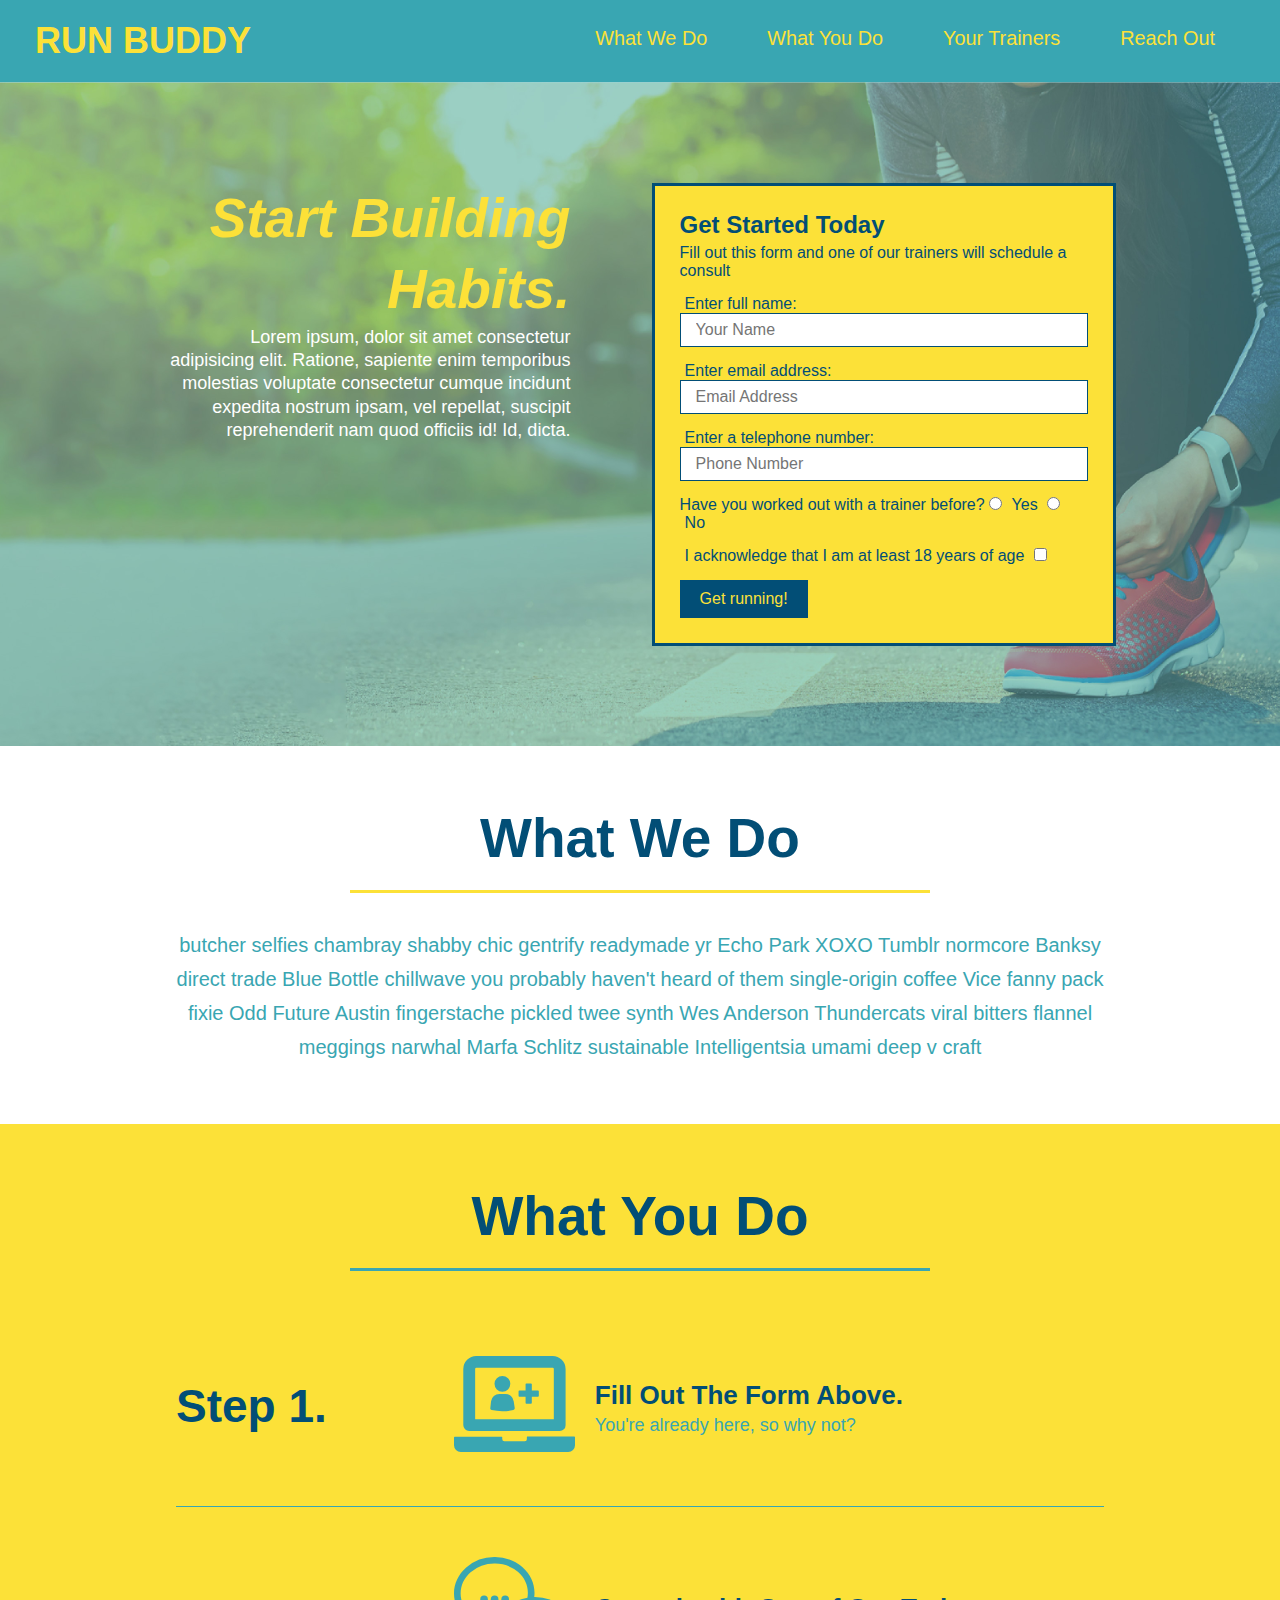
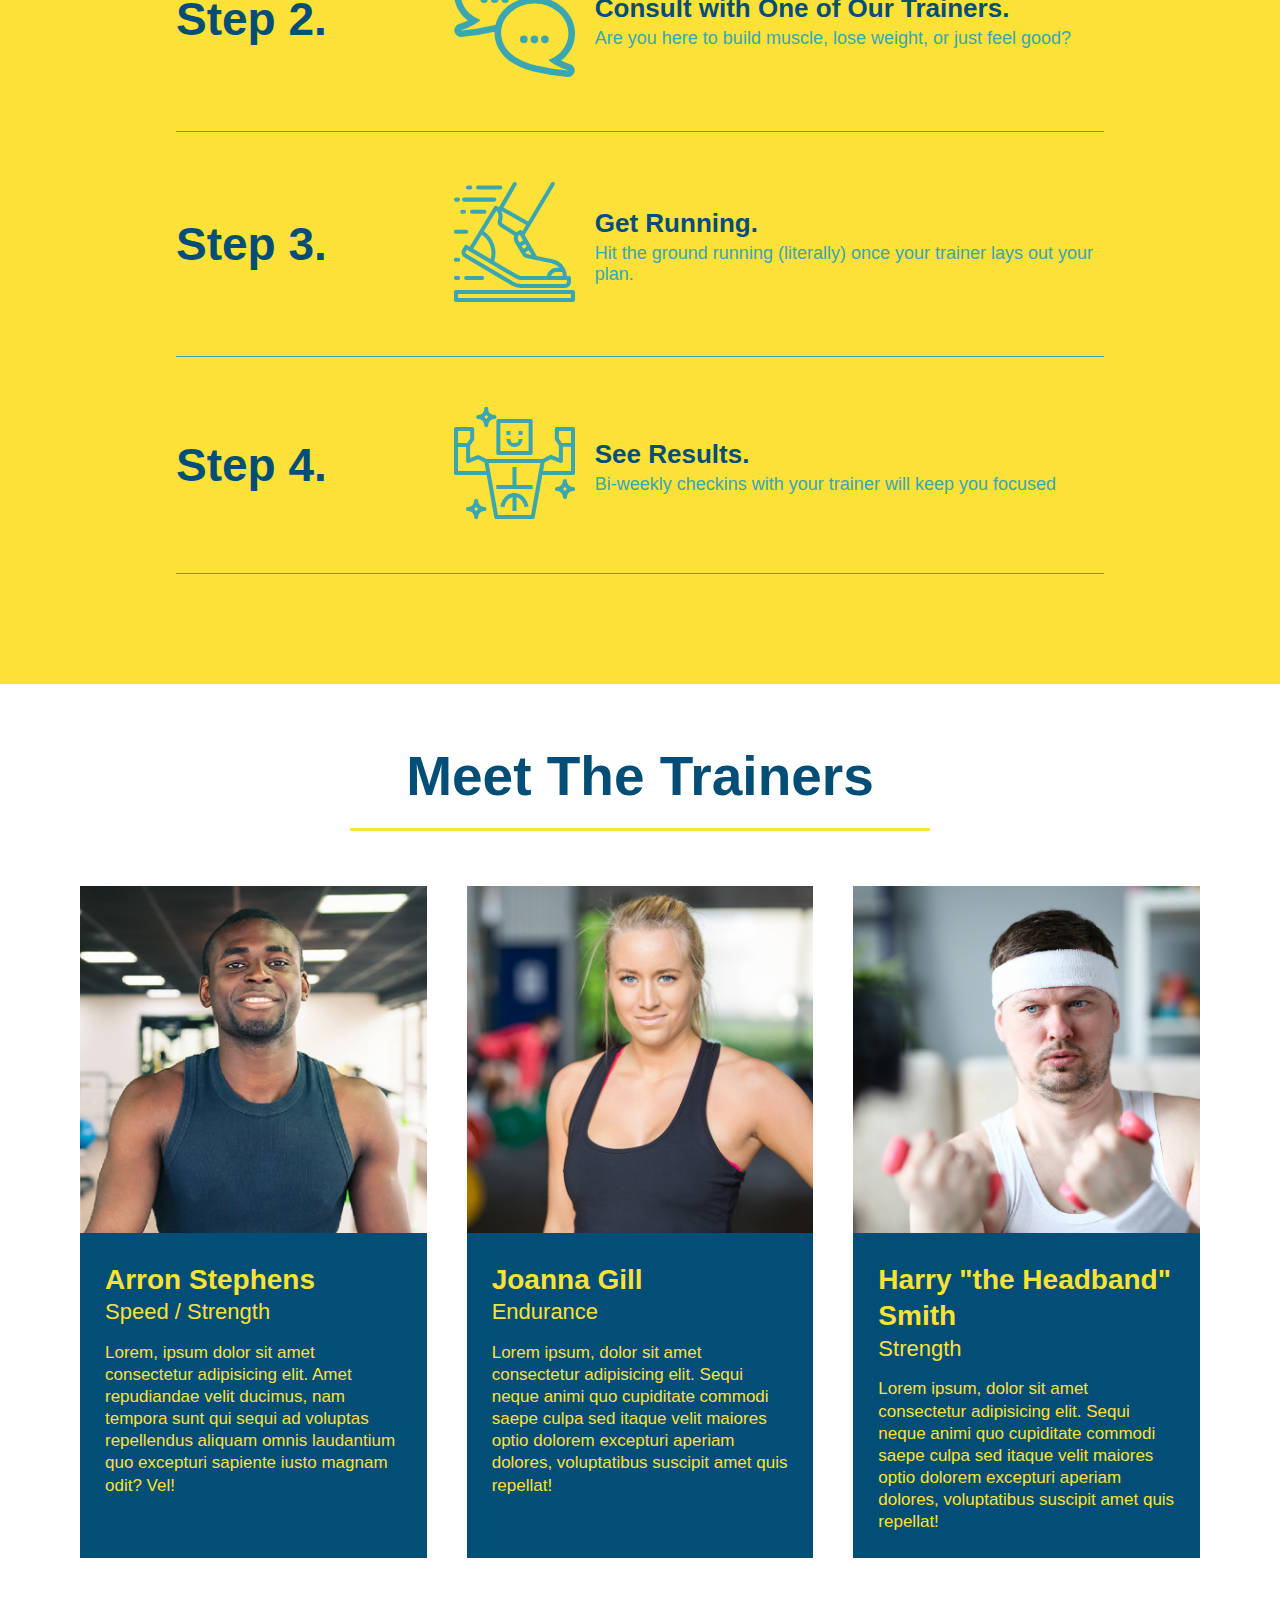
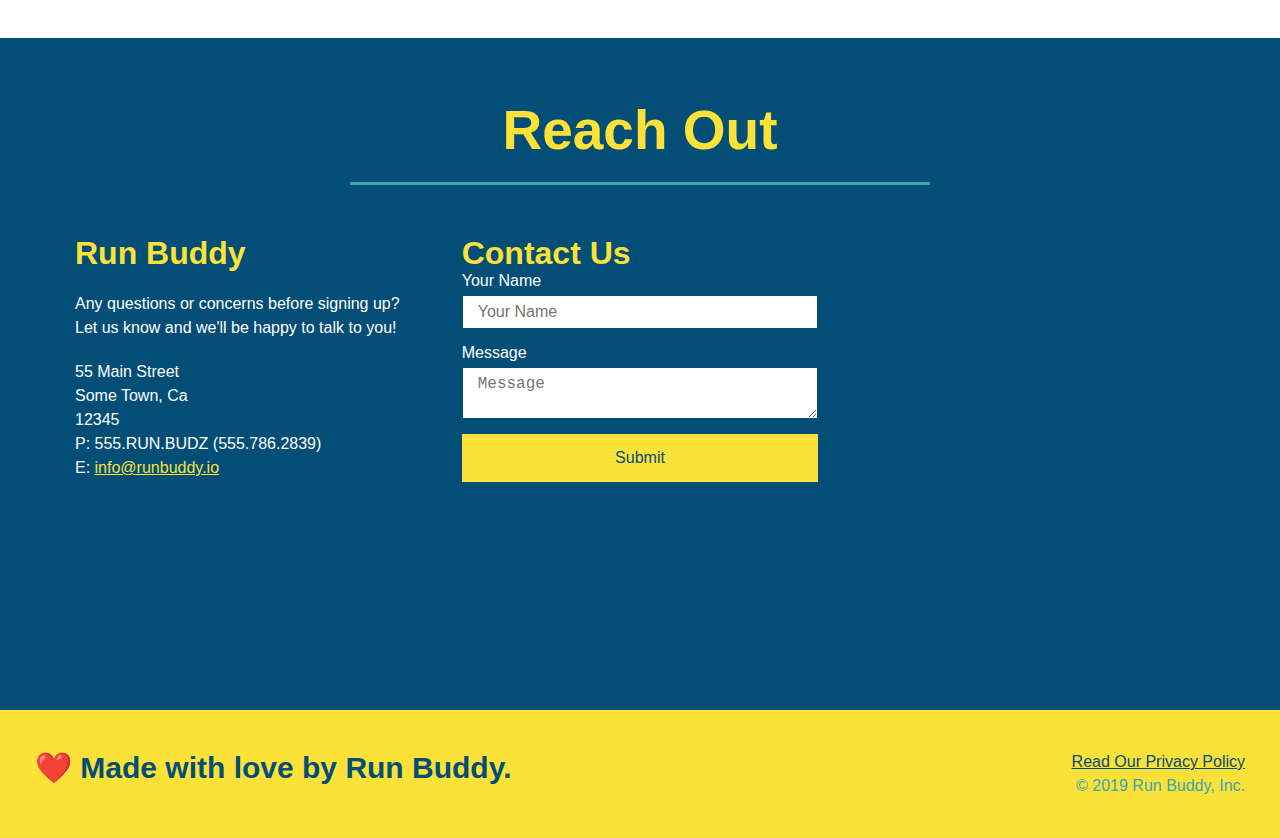
==== commit a0307d3b: "add contact section" ====
--- a/index.html
+++ b/index.html
@@ -203,34 +203,37 @@
     <h2 class="section-title secondary-border">Reach Out</h2>
     </div>
     <div class="contact-info">
+    <div>
+      <h3>Run Buddy</h3>
+      <p>
+        Any questions or concerns before signing up?
+        <br />
+        Let us know and we'll be happy to talk to you!
+      </p>
+      <address>
+        55 Main Street <br />
+        Some Town, Ca <br />
+        12345 <br />
+        P: 555.RUN.BUDZ (555.786.2839)<br />
+        E: <a href="mailto:info@runbuddy.io">info@runbuddy.io</a>
+      </address>
+    </div>
+    <div class="contact-form">
+      <h3>Contact Us</h3>
+      <form>
+         <label for="contact-name">Your Name</label>
+         <input type="text" id="contact-name" placeholder="Your Name" />
+    
+         <label for="contact-message">Message</label>
+         <textarea id="contact-message" placeholder="Message"></textarea>
+    
+         <button type="submit">Submit</button>
+        </form>
+    </div>
+    
       <iframe src="https://www.google.com/maps/embed?pb=!1m18!1m12!1m3!1d1941.0055134710035!2d-74.91906251172097!3d38.93582642902487!2m3!1f0!2f0!3f0!3m2!1i1024!2i768!4f13.1!3m3!1m2!1s0x89bf545fb13f07af%3A0x2bb557955bd0316e!2s800%20Washington%20St%2C%20Cape%20May%2C%20NJ%2008204!5e0!3m2!1sen!2sus!4v1636917757419!5m2!1sen!2sus"  style="border:0;" allowfullscreen="" loading="lazy"></iframe>
-      <div class="contact-form">
-        <h3>Contact Us</h3>
-        <form>
-           <label for="contact-name">Your Name</label>
-           <input type="text" id="contact-name" placeholder="Your Name" />
-      
-           <label for="contact-message">Message</label>
-           <textarea id="contact-message" placeholder="Message"></textarea>
-      
-           <button type="submit">Submit</button>
-          </form>
-      </div>
-      <div>
-        <h3>Run Buddy</h3>
-        <p>
-          Any questions or concerns before signing up?
-          <br />
-          Let us know and we'll be happy to talk to you!
-        </p>
-        <address>
-          55 Main Street <br />
-          Some Town, Ca <br />
-          12345 <br />
-          P: 555.RUN.BUDZ (555.786.2839)<br />
-          E: <a href="mailto:info@runbuddy.io">info@runbuddy.io</a>
-        </address>
-      </div>
+     
+     
     </div>
     
     
--- a/assets/css/style.css
+++ b/assets/css/style.css
@@ -279,6 +279,26 @@
   
 }
 
+.contact-form input, .contact-form textarea {
+  border: 1px solid #024e76;
+  display: block;
+  padding: 7px 15px;
+  font-size: 16px;
+  color: #024e76;
+  width: 100%;
+  margin-bottom: 15px;
+  margin-top: 5px;
+}
+
+.contact-form button {
+  width: 100%;
+  border: none;
+  background: #fce138;
+  color: #024e76;
+  text-align: center;
+  padding: 15px 0;
+  font-size: 16px;
+}
 .contact h2 {
   color: #fce138;
   text-align: center;
@@ -288,18 +308,23 @@
   display: inline-block;
 }
 
+.contact-info > * {
+  flex: 1;
+  margin: 15px;
+}
+
+.contact-info {
+  display: flex;
+  justify-content: space-between;
+  flex-wrap: wrap;
+}
+
 .contact-info iframe {
-  width: 400px;
+ 
   height: 400px;
 }
 
 .contact-info div {
-  width: 400px;
-  height: 400px;
-  display: inline-block;
-  text-align: left;
-  vertical-align: top;
-  margin: 30px 0 0 60px;
   color: white;
 }
 
@@ -311,7 +336,7 @@
 .contact-info p, .contact-info address {
   margin: 20px 0;
   line-height: 1.5;
-  font-size: 20px;
+  font-size: 16px;
   font-style: normal;
 }
 
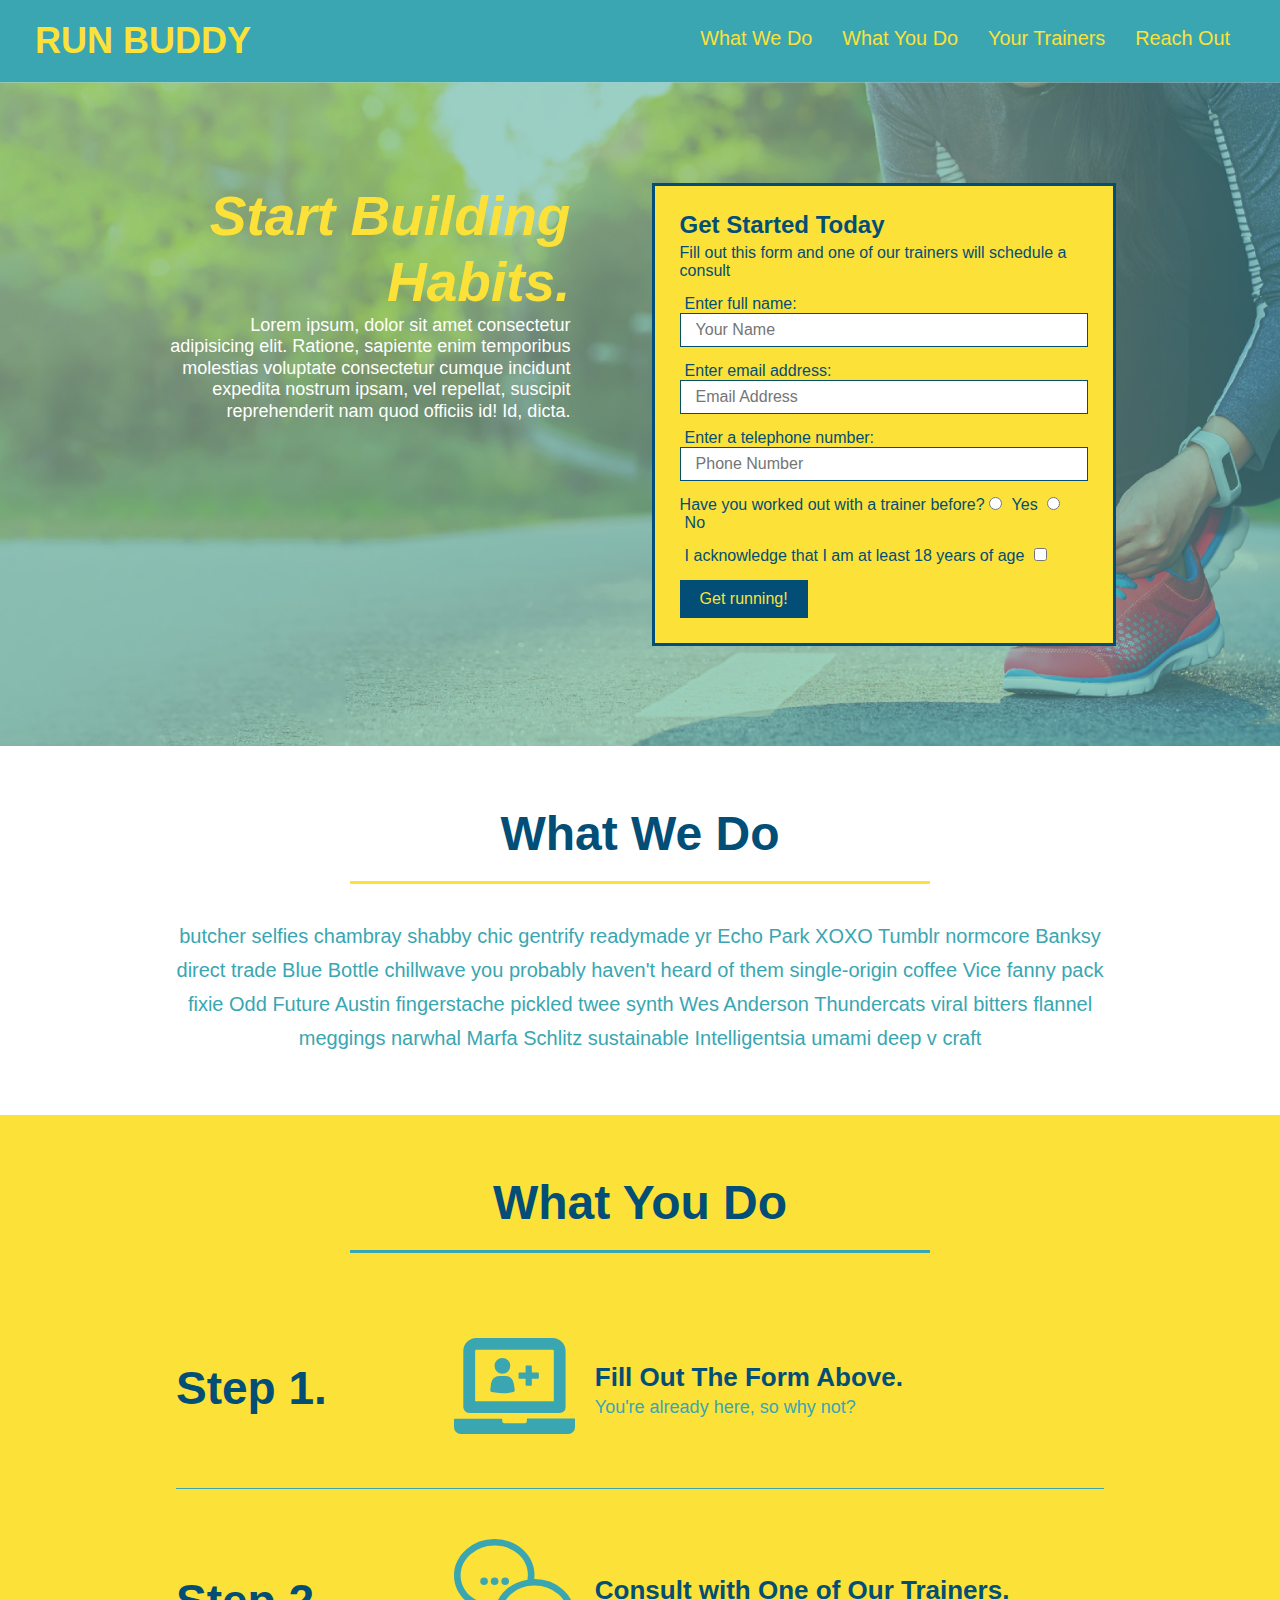
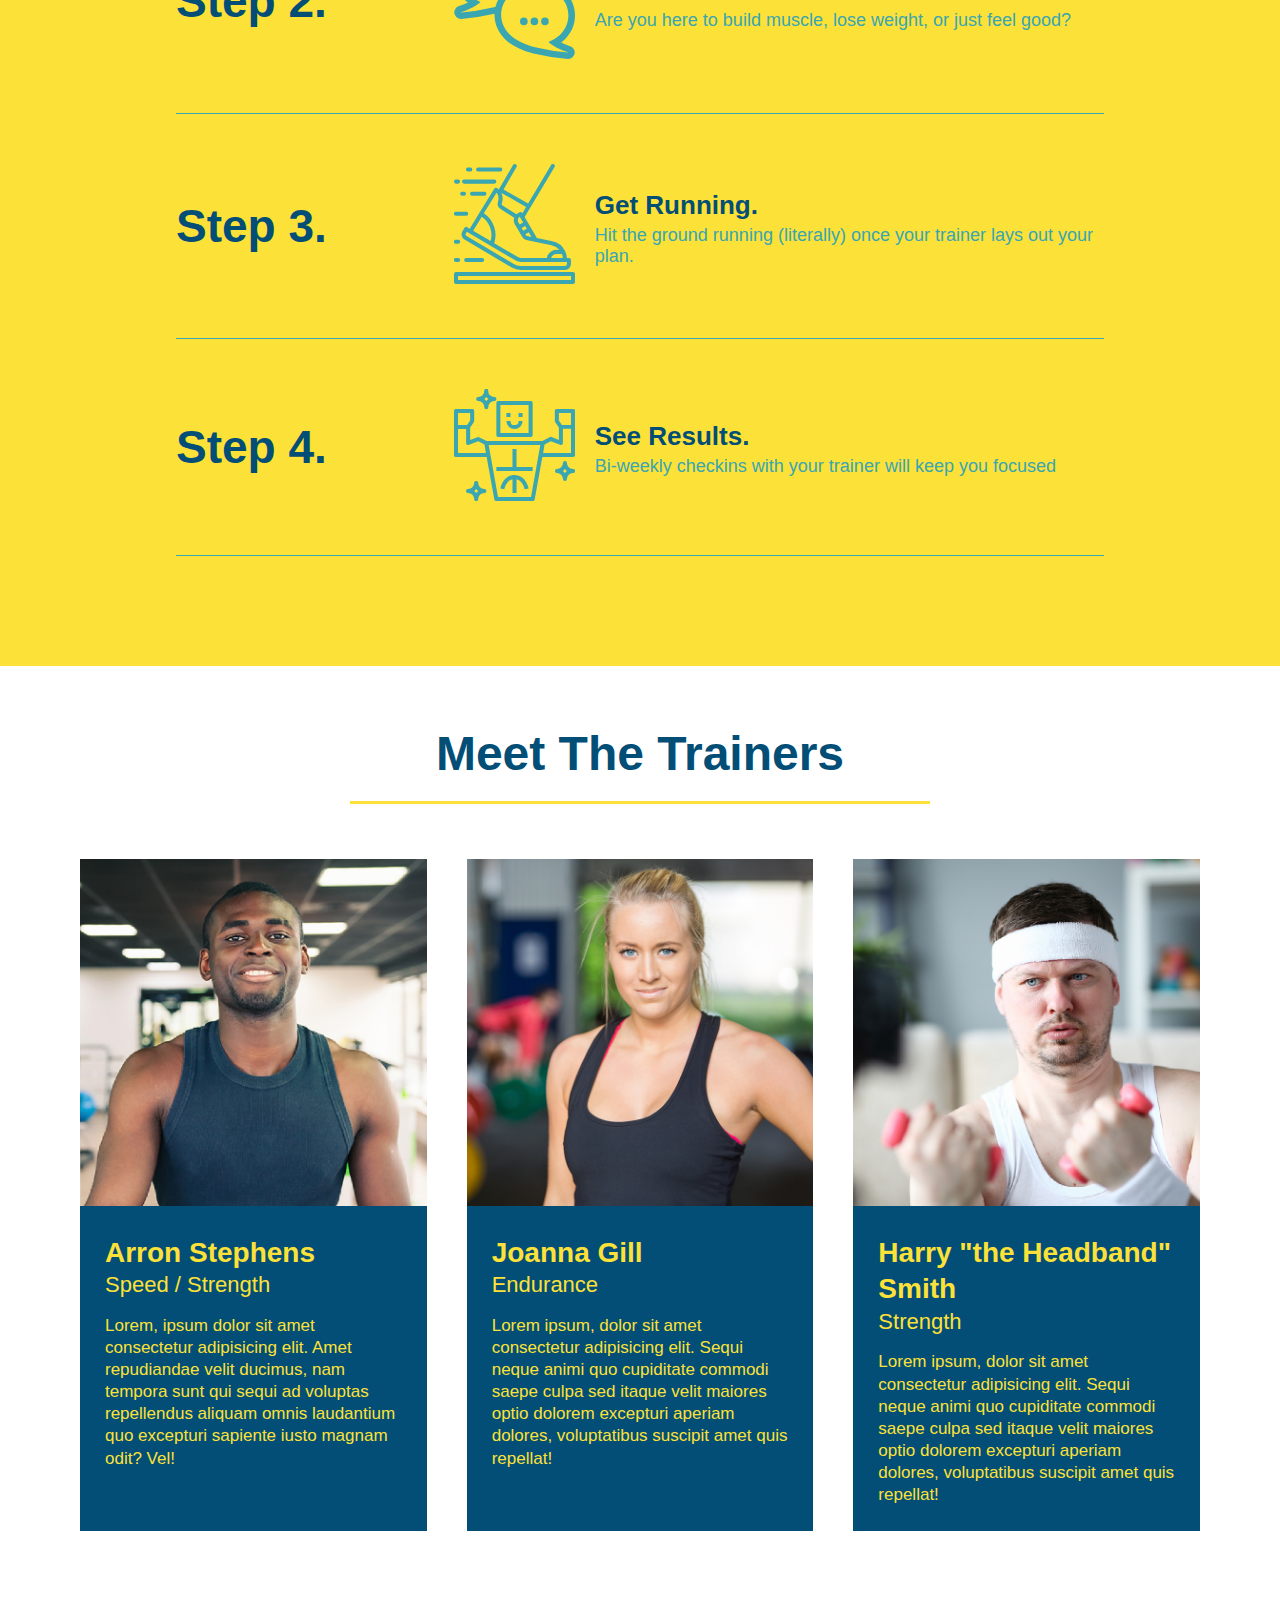
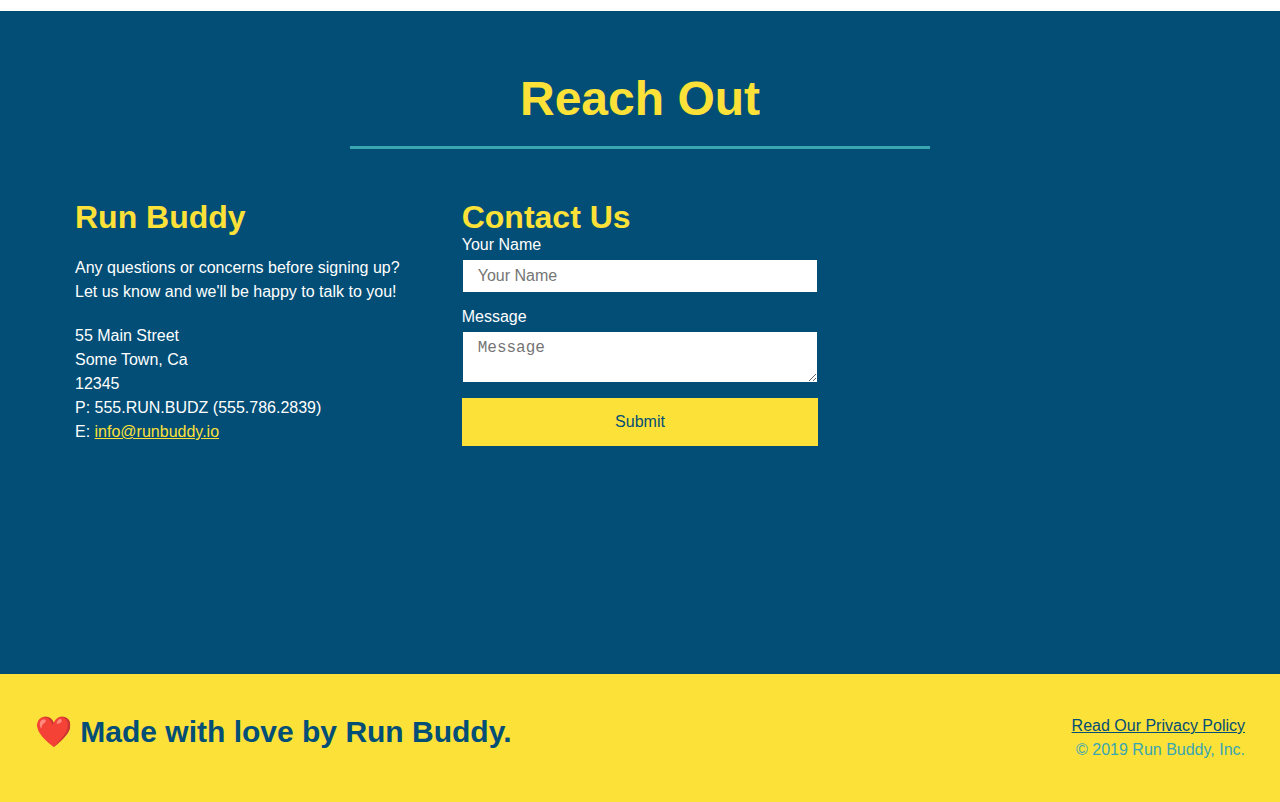
==== commit 059852b2: "add media query syntax" ====
--- a/index.html
+++ b/index.html
@@ -3,6 +3,7 @@
 
 <head>
   <meta charset="UTF-8" />
+  <meta name="viewport" content="width=device-width, initial-scale=1.0"/>
   <title>Run Buddy</title>
   <link rel="stylesheet" href="./assets/css/style.css" />
 </head>
--- a/assets/css/style.css
+++ b/assets/css/style.css
@@ -4,6 +4,7 @@
   box-sizing: border-box;
 }
 
+
 body {
   /* more on this crazy alphanumerical value in a minute! */
   color: #39a6b2;
@@ -43,7 +44,7 @@
  }
 
 header nav ul li a {
-  margin: 0 30px;
+  margin: 10px 15px;
   font-weight: lighter;
   font-size: 1.55vw;
 }
@@ -85,6 +86,7 @@
   display: flex;
   justify-content: center;
   flex-wrap: wrap;
+  align-items: flex-start;
   
 }
 
@@ -94,7 +96,7 @@
   margin: 3.5%;
   color: #fff;
   font-size: 18px;
-  line-height: 1.3;
+  line-height: 1.2;
 }
 
 .hero-cta h2 {
@@ -148,7 +150,7 @@
 
 
 .section-title {
-  font-size: 55px;
+  font-size: 48px;
   color: #024e76; 
   border-bottom: 3px solid;
   padding-bottom: 20px;
@@ -348,4 +350,19 @@
 
 .flex-row {
   display: flex;
-}+}
+
+/* MEDIA QUERY FOR SMALLER DESKTOP SCREENS AND SMALLER */
+@media screen and (max-width: 980px) {
+  
+}
+
+/* MEDIA QUERY FOR TABLETS AND SMALLER */
+@media screen and (max-width: 768px) {
+  
+}
+
+/* MEDIA QUERY FOR MOBILE PHONES AND SMALLER */
+@media screen and (max-width: 575px) {
+ 
+}
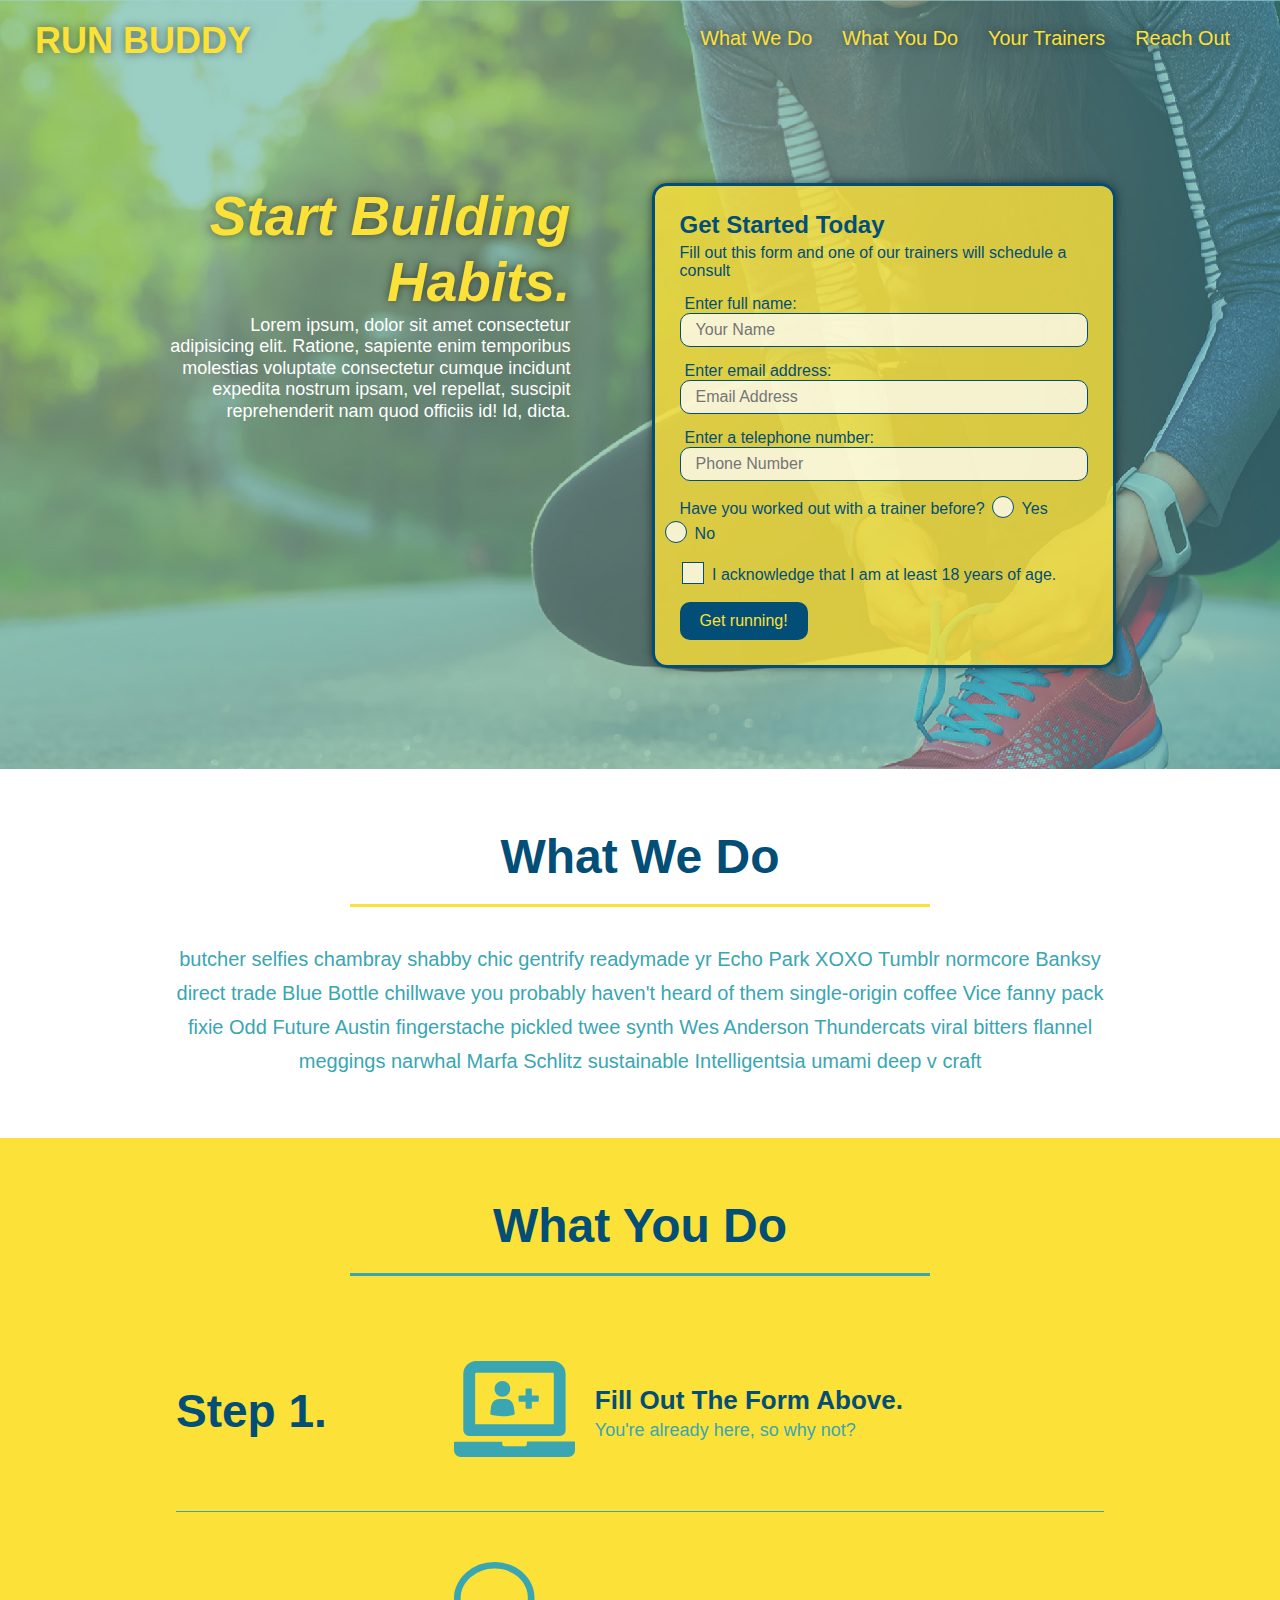
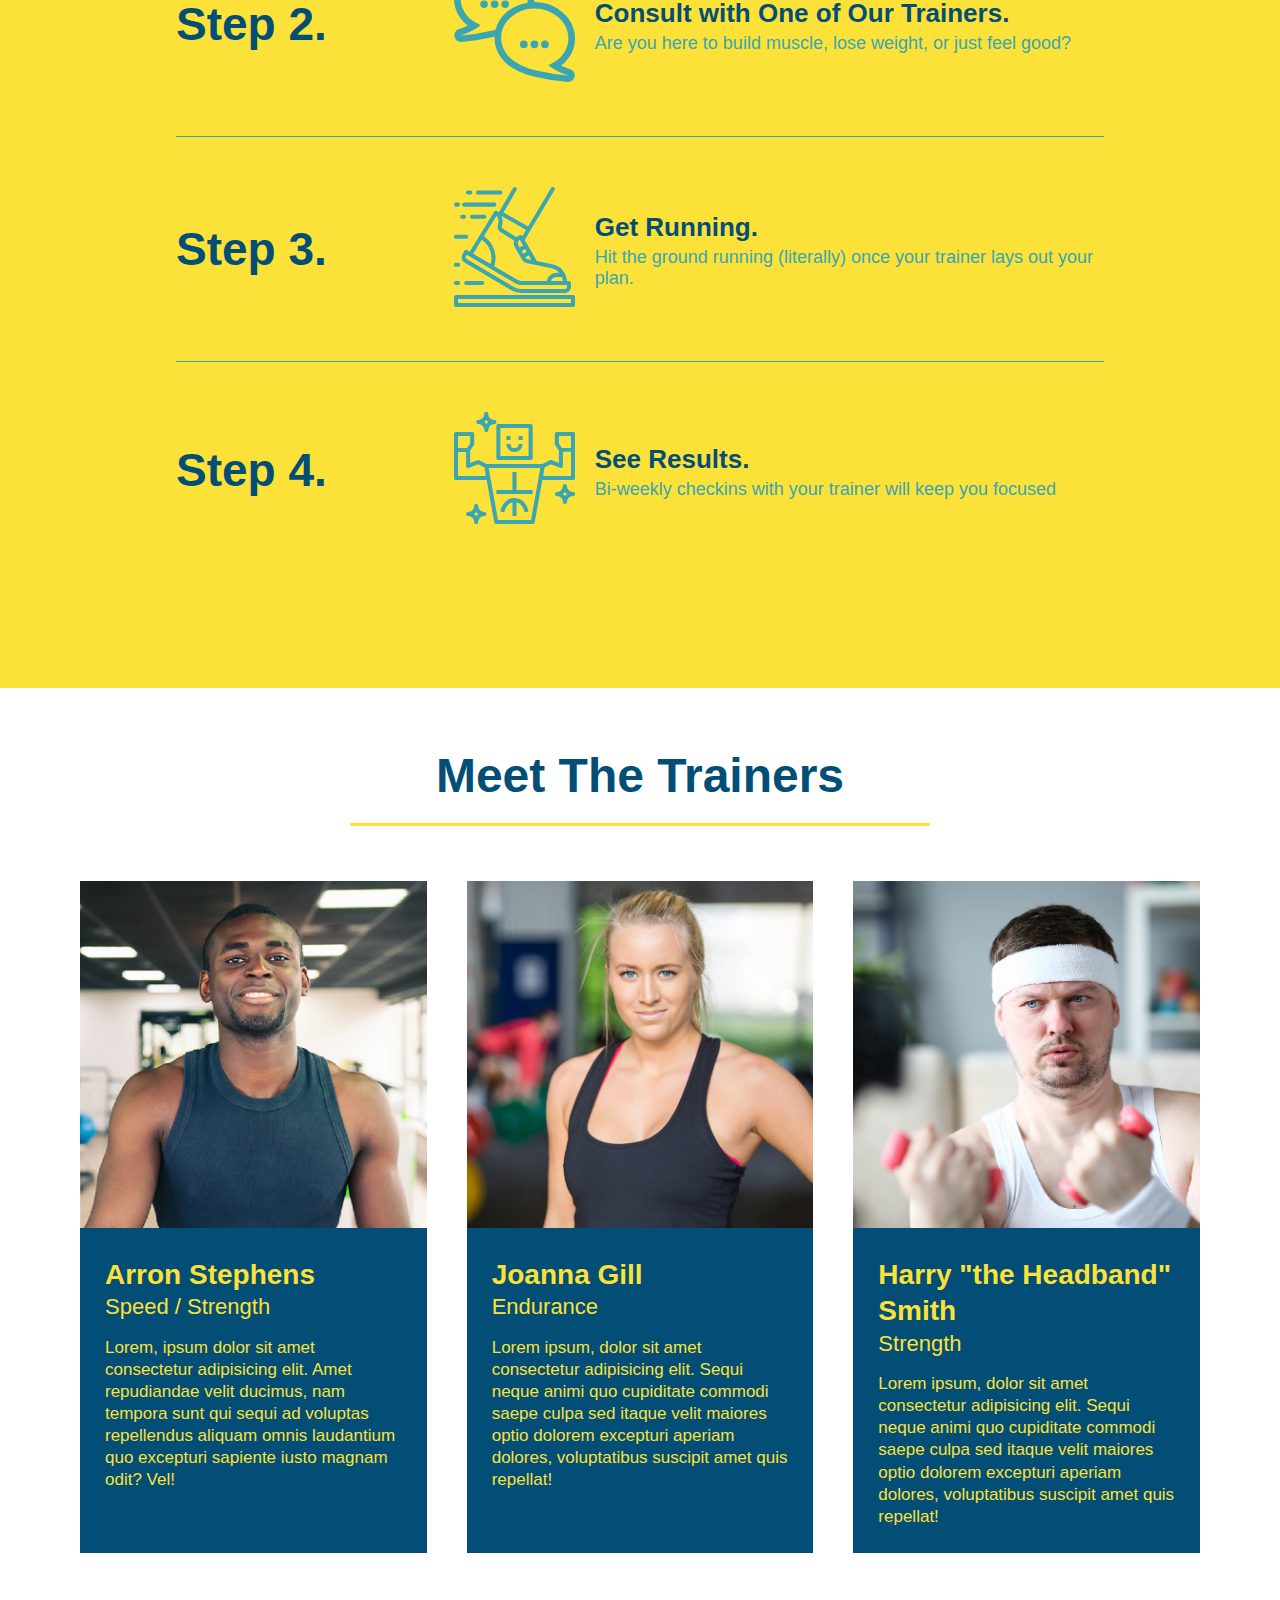
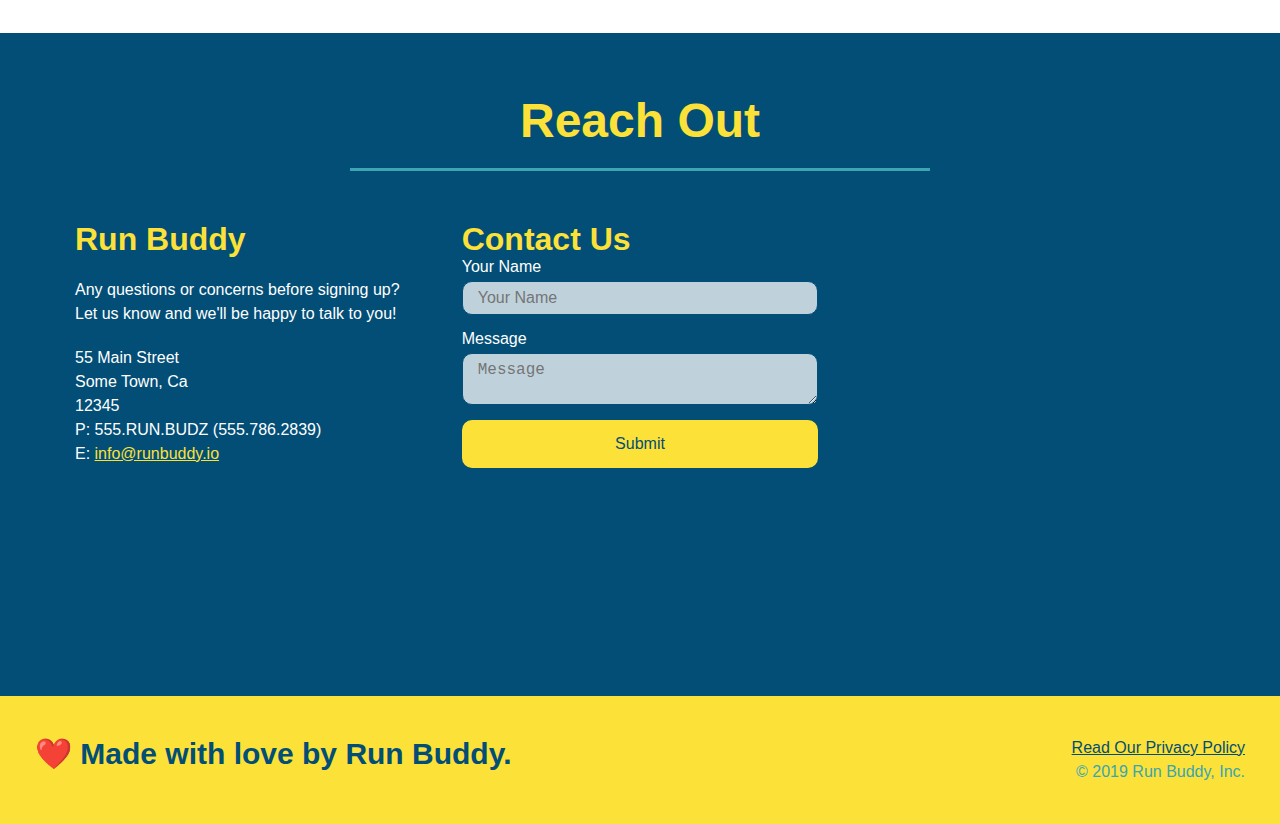
==== commit 3f66d61c: "final css touches" ====
--- a/index.html
+++ b/index.html
@@ -57,15 +57,20 @@
         <input type="tel" placeholder="Phone Number" name="phone" id="phone" class="form-input"/>
         <p>
           Have you worked out with a trainer before?
-          <input type="radio" name="trainer-confirm" id="trainer-yes" />
-          <label for="trainer-yes">Yes</label>
-          <input type="radio" name="trainer-confirm" id="trainer-no" />
-          <label for="trainer-no">No</label>
-
+          <span class="radio-wrapper">
+            <input type="radio" name="trainer-confirm" id="trainer-yes" />
+            <label for="trainer-yes">Yes</label>
+          </span>
+          <span class="radio-wrapper">
+            <input type="radio" name="trainer-confirm" id="trainer-no" />
+            <label for="trainer-no">No</label>
+          </span>
         </p>
         <p>
-          <label for="checkbox">I acknowledge that I am at least 18 years of age</label>
-          <input type="checkbox" name="age-confirm" id="checkbox" />
+          <span class="checkbox-wrapper">
+            <input type="checkbox" name="age-confirm" id="checkbox" />
+            <label for="checkbox">I acknowledge that I am at least 18 years of age.</label>
+          </span>
         </p>
         <button type="submit">
         Get running!
--- a/assets/css/style.css
+++ b/assets/css/style.css
@@ -1,3 +1,9 @@
+:root {
+  --primary-color: #fce138;
+  --secondary-color: #024e76;
+  --tertiary-color: #39a6b2;
+}
+
 * {
   margin: 0;
   padding: 0;
@@ -7,29 +13,39 @@
 
 body {
   /* more on this crazy alphanumerical value in a minute! */
-  color: #39a6b2;
+  color: var(--tertiary-color);
   font-family: Helvetica, Arial, sans-serif;
 }
 
 /* apply styles to <header> */
 header {
   padding: 20px 35px;
-  background-color: #39a6b2;
+  background-color: var(--tertiary-color);
   display: flex;
   justify-content: space-between;
   flex-wrap: wrap;
+  position: -webkit-sticky;
+  position: sticky;
+  top: 0;
+  background-image: url("../images/hero-bg.jpg");
+  background-size: cover;
+  background-attachment: fixed;
+  background-position: 80%;
+  z-index: 9999;
+  
 }
 
 header h1 {
   font-weight: bold;
   font-size: 36px;
-  color: #fce138;
+  color: var(--primary-color);
   margin: 0;
+  text-shadow: 0 0 10px rgba(0, 0, 0, 0.5);
   
 }
 header a {
   text-decoration: none;
-  color: #fce138;
+  color: var(--primary-color);
 }
 
 header nav {
@@ -47,10 +63,18 @@
   margin: 10px 15px;
   font-weight: lighter;
   font-size: 1.55vw;
+  text-shadow: 0 0 10px rgba(0, 0, 0, 0.5);
+}
+
+header nav ul li a:hover {
+  background: var(--primary-color);
+  color: var(--secondary-color);
+  border-radius: 15px;
+  text-shadow: none;
 }
 
 footer {
-  background: #fce138;
+  background: var(--primary-color);
   width: 100%;
   padding: 40px 35px;
   display: flex;
@@ -60,7 +84,7 @@
 
 footer h2 {
   
-  color: #024e76;
+  color: var(--secondary-color);
   font-size: 30px;
   margin: 0;
 }
@@ -72,7 +96,7 @@
 }
 
 footer a {
-  color: #024e76;
+  color: var(--secondary-color);
 }
 
 section {
@@ -82,7 +106,8 @@
 .hero {
   background-image: url("../images/hero-bg.jpg");
   background-size: cover;
-  background-position: center;
+  background-position: 80%;
+  background-attachment: fixed;
   display: flex;
   justify-content: center;
   flex-wrap: wrap;
@@ -102,18 +127,21 @@
 .hero-cta h2 {
   font-style: italic;
   font-size: 55px;
-  color: #fce138;
+  color: var(--primary-color);
+  text-shadow: 0 0 10px rgba(0, 0, 0, 0.5);
 }
 /* Hero Style End */
 
 .hero-form {
-  color: #024e76;
-  background-color: #fce138;
+  color: var(--secondary-color);
+  background-color: rgb(252, 225, 56, .8);
   padding: 25px 25px 25px 25px;
   margin: 10px 25px;
-  border: solid 3px #024e76;
+  border: solid 3px var(--secondary-color);
   width: 40%;
   margin: 3.5%;
+  box-shadow: 0 0 10px rgba(0, 0, 0, 0.5);
+  border-radius: 15px;
  
 
 }
@@ -125,25 +153,98 @@
   margin: 5px 0 15px 0;
 }
 .form-input {
-  border: 1px solid #024e76;
+  border: 1px solid var(--secondary-color);
+  background-color: rgba(255,255,255, 0.75);
   display: block;
   padding: 7px 15px;
   font-size: 16px;
-  color: #024e76;
+  color: var(--secondary-color);
   width: 100%;
   margin-bottom: 15px;
-}
+  border-radius: 10px;
+}
+
+.form-input:focus {
+  background-color: rgba(255,255,255, 1);
+  outline: none;
+}
+
+.checkbox-wrapper input, .radio-wrapper input {
+  opacity: 0;
+}
+
+.checkbox-wrapper label, .radio-wrapper label {
+  position: relative;
+  left: 10px;
+  margin: 10px;
+  line-height: 1.6;
+}
+
+.checkbox-wrapper label::before, .radio-wrapper label::before {
+  content: "";
+  height: 20px;
+  width: 20px;
+  background: rgba(255, 255, 255, 0.75);  
+  border: 1px solid var(--secondary-color);  
+  position: absolute;
+  top: -4px;
+  left: -30px;
+}
+
+.radio-wrapper label::before {
+  border-radius: 50%;
+}
+
+.radio-wrapper label::after {
+  content: "";
+  width: 20px;
+  height: 20px;
+  border-radius: 50%;
+  background: var(--secondary-color);
+  background-image: radial-gradient(circle, #39a6b2, #024e76);
+  position: absolute;
+  left: -29px;
+  top: -3px;
+}
+
+.checkbox-wrapper label::after {
+  content: "";
+  height: 6px;
+  width: 14px;
+  border-left: 2px solid var(--secondary-color);
+  border-bottom: 2px solid var(--secondary-color);
+  position: absolute;
+  left: -26px;
+  top: 1px;
+  transform: rotate(-58deg);
+}
+
+.checkbox-wrapper input + label::after, 
+.radio-wrapper input + label::after {
+  content: none;
+}
+
+.checkbox-wrapper input:checked + label::after, 
+.radio-wrapper input:checked + label::after {
+  content: "";
+}
+
 
 .hero-form label {
   margin: 0 5px;
 }
 
 .hero-form button {
-  color: #fce138;
-  background-color: #024e76;
+  color: var(--primary-color);
+  background-color: var(--secondary-color);
   border: none;
   padding: 10px 20px;
   font-size: 16px;
+  border-radius: 10px;
+}
+
+.hero-form button:hover {
+  background-color: var(--tertiary-color); 
 }
 /* HERO STYLES END */
 
@@ -151,7 +252,7 @@
 
 .section-title {
   font-size: 48px;
-  color: #024e76; 
+  color: var(--secondary-color);
   border-bottom: 3px solid;
   padding-bottom: 20px;
   text-align: center;
@@ -160,16 +261,16 @@
 }
 
 .primary-border {
-  border-color: #fce138;
+  border-color: var(--primary-color);
 }
 
 .secondary-border {
-  border-color: #39a6b2;
+  border-color: var(--tertiary-color);
 }
 
 .intro p {
   line-height: 1.7;
-  color: #39a6b2;
+  color: var(--tertiary-color);
   width: 80%;
   font-size: 20px;
   margin: 0 auto;
@@ -178,21 +279,30 @@
 
 .steps {
   
-  background: #fce138;
+  background: var(--primary-color);
 }
 
 .step {
   margin: 50px auto;
   padding-bottom: 50px;
   width: 80%;
-  border-bottom: 1px solid #39a6b2;
   display: flex;
   flex-wrap: wrap;
   align-items: center;
   justify-content: space-between;
-}
-
-
+  border-bottom: 1px solid var(--tertiary-color);
+}
+
+.step:last-child {
+  border-bottom: none;
+}
+
+/*     how to syntax the ! = not methodology
+.step:not(:last-child) {
+  border-bottom: 1px solid #39a6b2;
+}
+
+*/ 
 .step-img {
   flex: 1 12%;
   margin-right: 20px;
@@ -206,7 +316,7 @@
 }
 
 .step h3 {
-  color: #024e76;
+  color: var(--secondary-color);
   font-size: 46px;
   flex: 1 30%;
   
@@ -220,14 +330,14 @@
 }
 
 .step-text p {
-  color: #39a6b2;
+  color: var(--tertiary-color);
   font-size: 18px;
 }
 
 .step-text h4 {
   font-size: 26px;
   line-height: 1.5;
-  color: #024e76;
+  color: var(--secondary-color);
 }
 
 
@@ -243,8 +353,8 @@
 .trainer {
   flex: 1;
   margin: 20px;
-  background: #024e76;
-  color: #fce138;
+  background: var(--secondary-color);
+  color: var(--primary-color);
   
 }
 
@@ -277,34 +387,48 @@
 }
 
 .contact { 
-  background: #024e76;
+  background: var(--secondary-color);
   
 }
 
 .contact-form input, .contact-form textarea {
-  border: 1px solid #024e76;
+  border: 1px solid var(--secondary-color);
   display: block;
   padding: 7px 15px;
   font-size: 16px;
-  color: #024e76;
+  color: var(--secondary-color);
   width: 100%;
   margin-bottom: 15px;
   margin-top: 5px;
+  border-radius: 10px;
+  background-color: rgba(255,255,255, 0.75);
+}
+
+.contact-form input:focus, .contact-form textarea:focus {
+  background-color: rgba(255,255,255, 1);
+  outline: none;
 }
 
 .contact-form button {
   width: 100%;
   border: none;
-  background: #fce138;
-  color: #024e76;
+  background: var(--primary-color);
+  color: var(--secondary-color);
   text-align: center;
   padding: 15px 0;
   font-size: 16px;
-}
+  border-radius: 10px;
+}
+
+.contact-form button:hover {
+  color: var(--primary-color);
+  background: var(--tertiary-color);
+}
+
 .contact h2 {
-  color: #fce138;
+  color: var(--primary-color);
   text-align: center;
-  border-bottom: solid 3px #39a6b2;
+  border-bottom: solid 3px var(--tertiary-color);
   margin-bottom: 35px;
   padding: 0 100px 20px 100px;
   display: inline-block;
@@ -331,7 +455,7 @@
 }
 
 .contact-info h3 {
-  color: #fce138;
+  color: var(--primary-color);
   font-size: 32px;
 }
 
@@ -343,7 +467,7 @@
 }
 
 .contact-info a {
-  color: #fce138;
+  color: var(--primary-color);
 }
 
 /* REACH OUT STYLES END */ 
@@ -354,15 +478,116 @@
 
 /* MEDIA QUERY FOR SMALLER DESKTOP SCREENS AND SMALLER */
 @media screen and (max-width: 980px) {
-  
+  header {
+    padding-bottom: 0;
+    justify-content: center;
+    position: relative;
+  }
+
+  header h1 {
+    width: 100%;
+    text-align: center;
+  }
+
+  header nav ul {
+    margin-top: 20px;
+    width: 100%;
+    justify-content: center;
+  }
+
+  header nav ul li a {
+    font-size: 20px;
+  }
+
+  footer h2, footer div {
+    text-align: center;
+    width: 100%;
+  }
+  .hero-cta, .hero-form {
+    width: 100%;
+  }
+  
+  .hero-cta {
+    text-align: center;
+  }
+
+  .section-title {
+    width: 80%;
+  }
+  
+  .trainer {
+    flex: 0 70%;
+  }
+  
+  .contact-info iframe{
+    flex: 1 100%;
+  }
+
+
 }
 
 /* MEDIA QUERY FOR TABLETS AND SMALLER */
 @media screen and (max-width: 768px) {
-  
-}
-
-/* MEDIA QUERY FOR MOBILE PHONES AND SMALLER */
+  section {
+    padding: 30px 15px;
+  }
+  .step h3 {
+    flex: 1 100%;
+    text-align: center;
+  }
+
+  .step-info {
+    flex: 2 100%;
+    text-align: center;
+    justify-content: center;
+  }
+
+  .step-img {
+    flex: 0 32%;
+    margin-right: 0;
+    margin-top: 15px;
+    margin-bottom: 15px;
+  }
+
+  .step-text {
+    flex: 100%;  
+  }
+
+}
+
+/* MEDIA QUERY FOR MOBILE PHONES AND SMALLER 
+
+
+ALSO In VS Code, you can highlight the first instance of what you're looking 
+for and press Ctrl+D (on Windows) or Command+D (on macOS)
+ to continually select the next instance it finds. With multiple instances selected, you can type and replace
+  them all at once.*/
 @media screen and (max-width: 575px) {
- 
-}
+  .hero-form button {
+    width: 100%;
+  }
+
+  .section-title {
+    width: 95%;
+  }
+
+  .intro p {
+    width: 100%;
+  }
+
+  .trainer {
+    flex: 0 100%;
+  }
+
+  .contact-info {
+    text-align: center;
+  }
+
+  .contact-info > * {
+    flex: 0 100%;
+  }
+
+  .contact-form {
+    order: 3;
+  }
+}
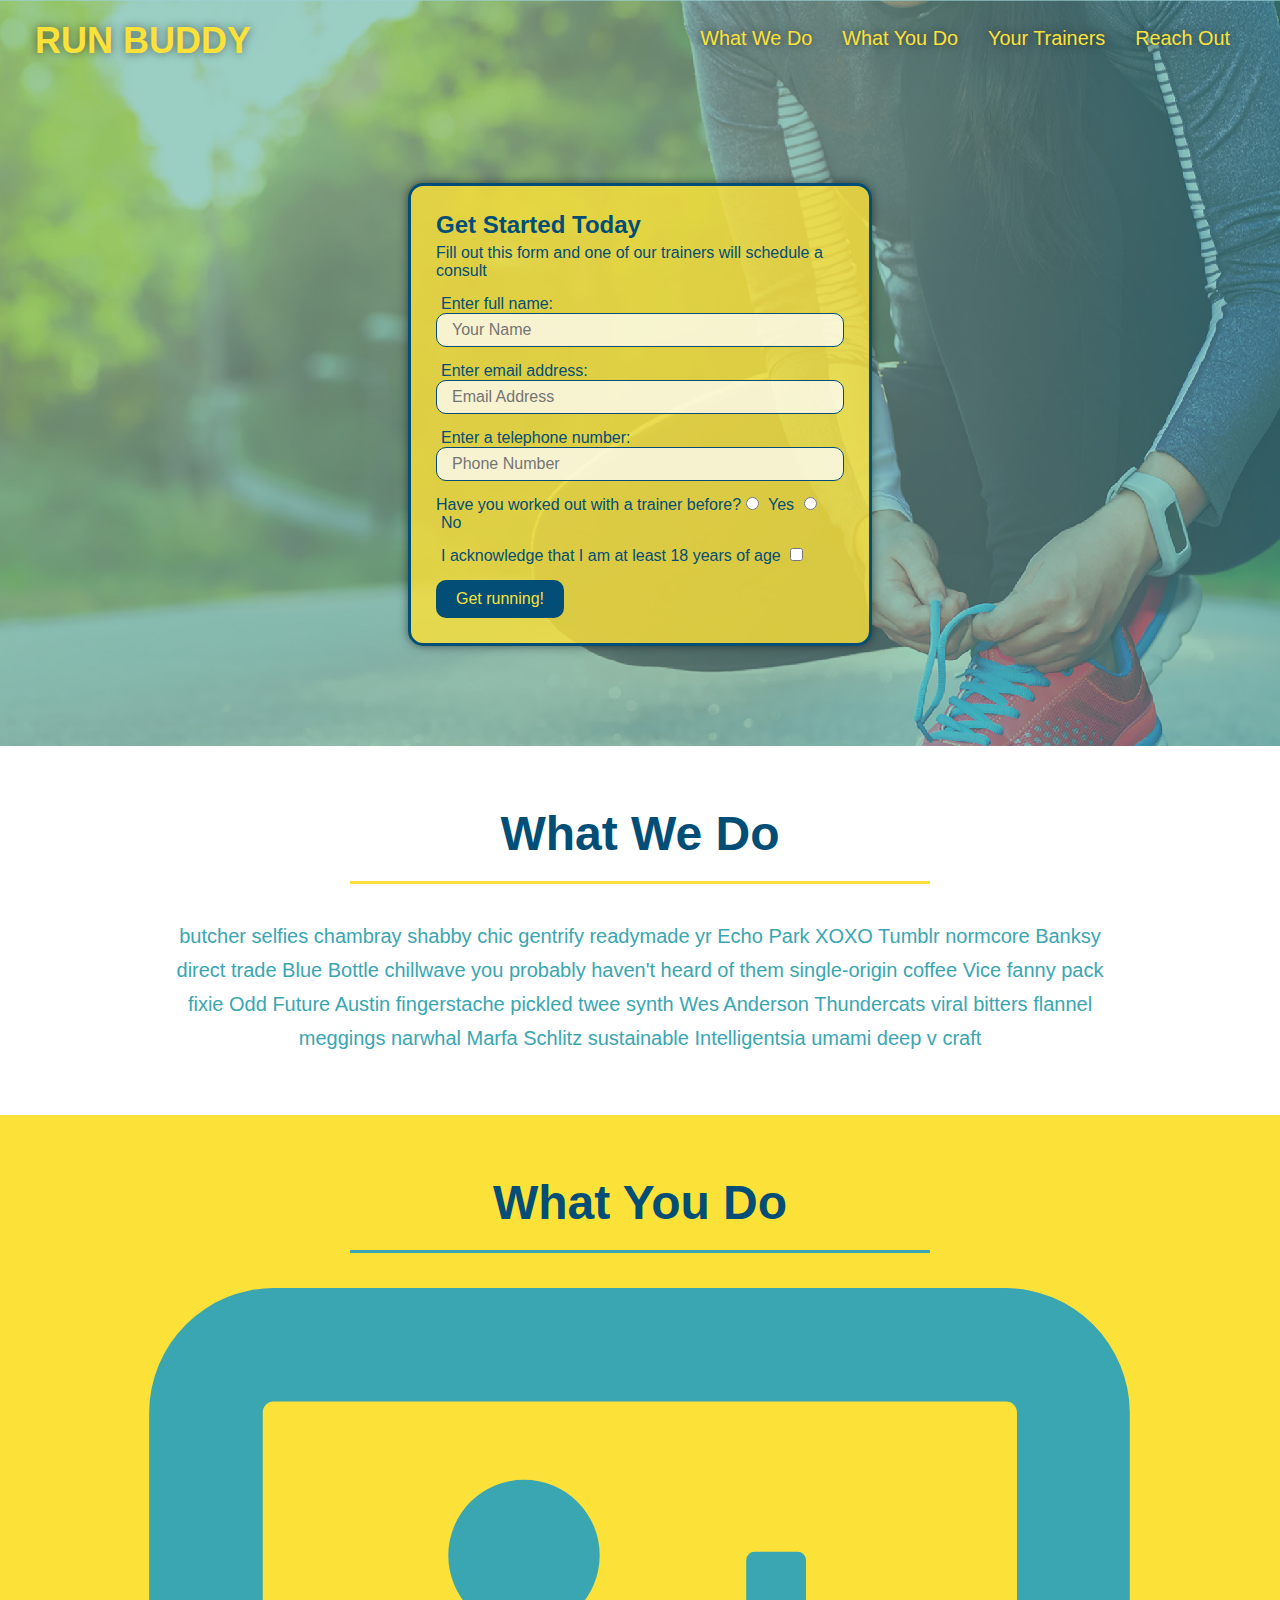
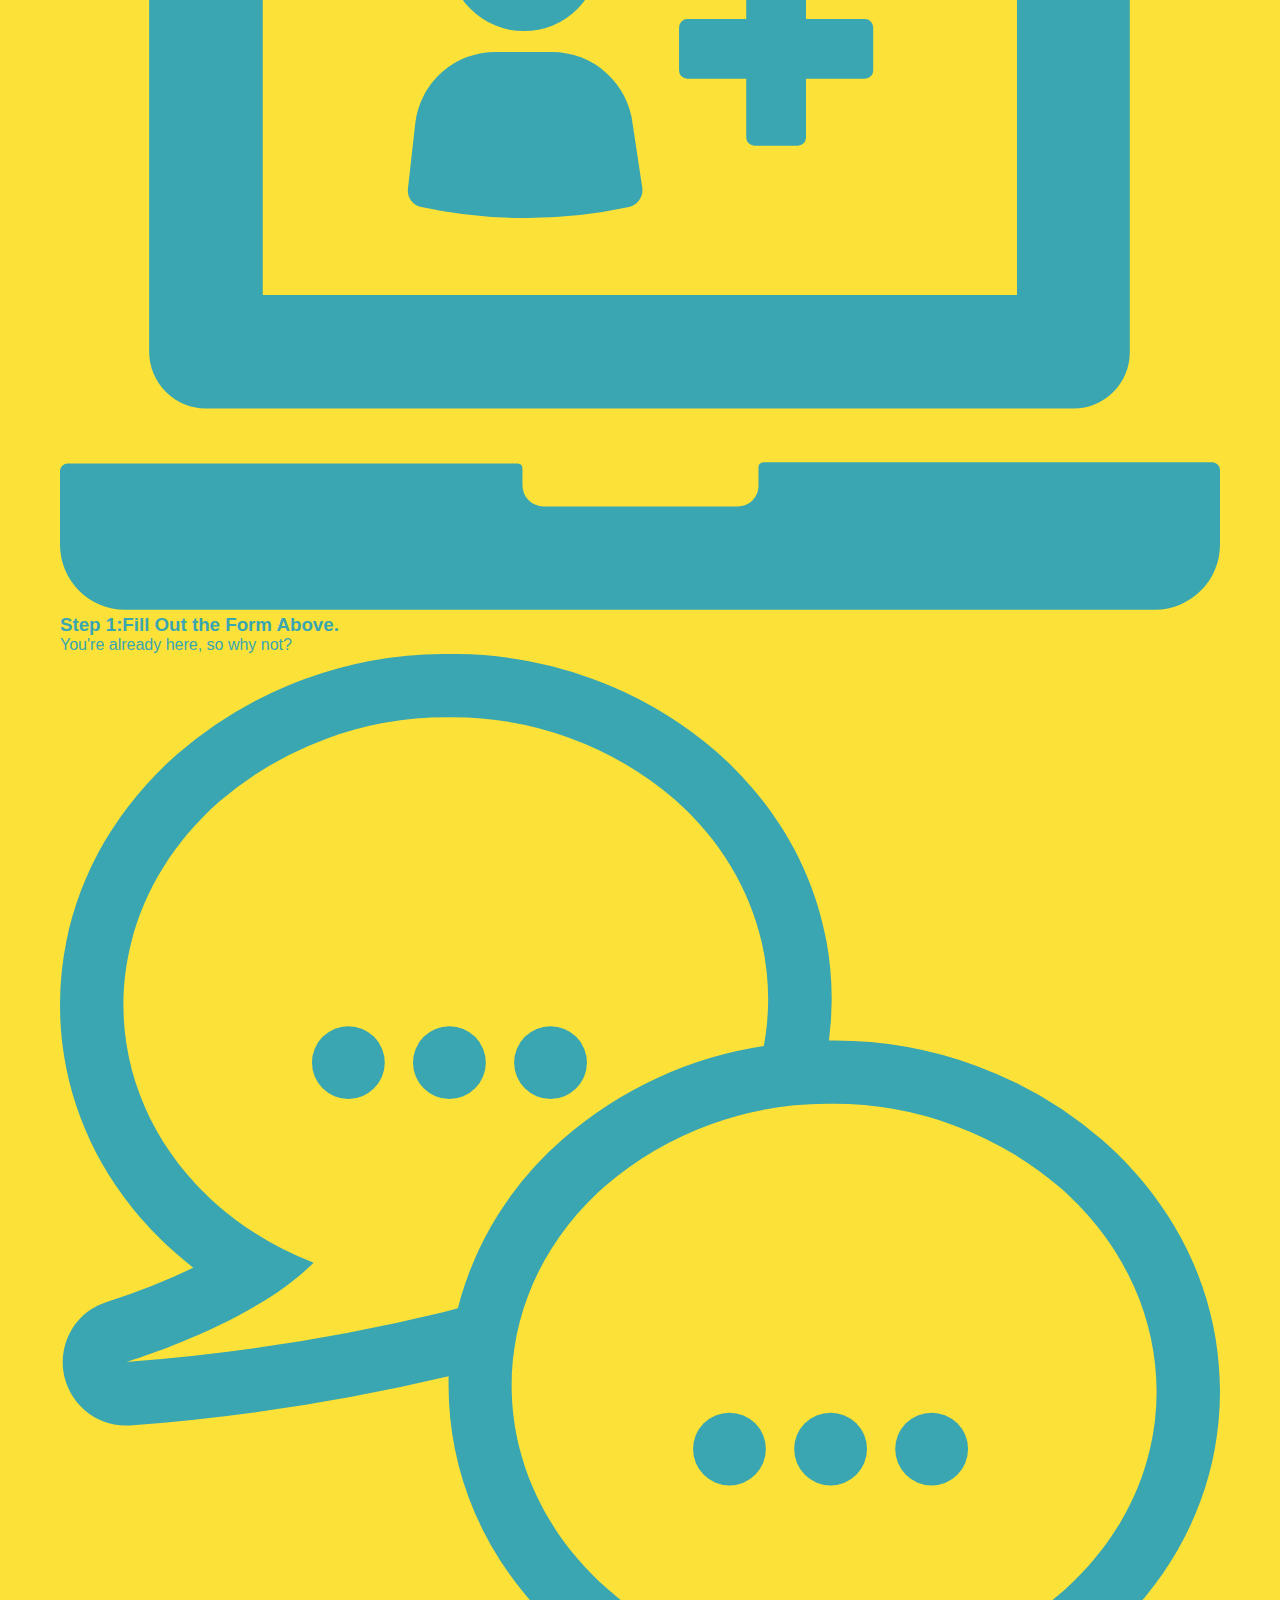
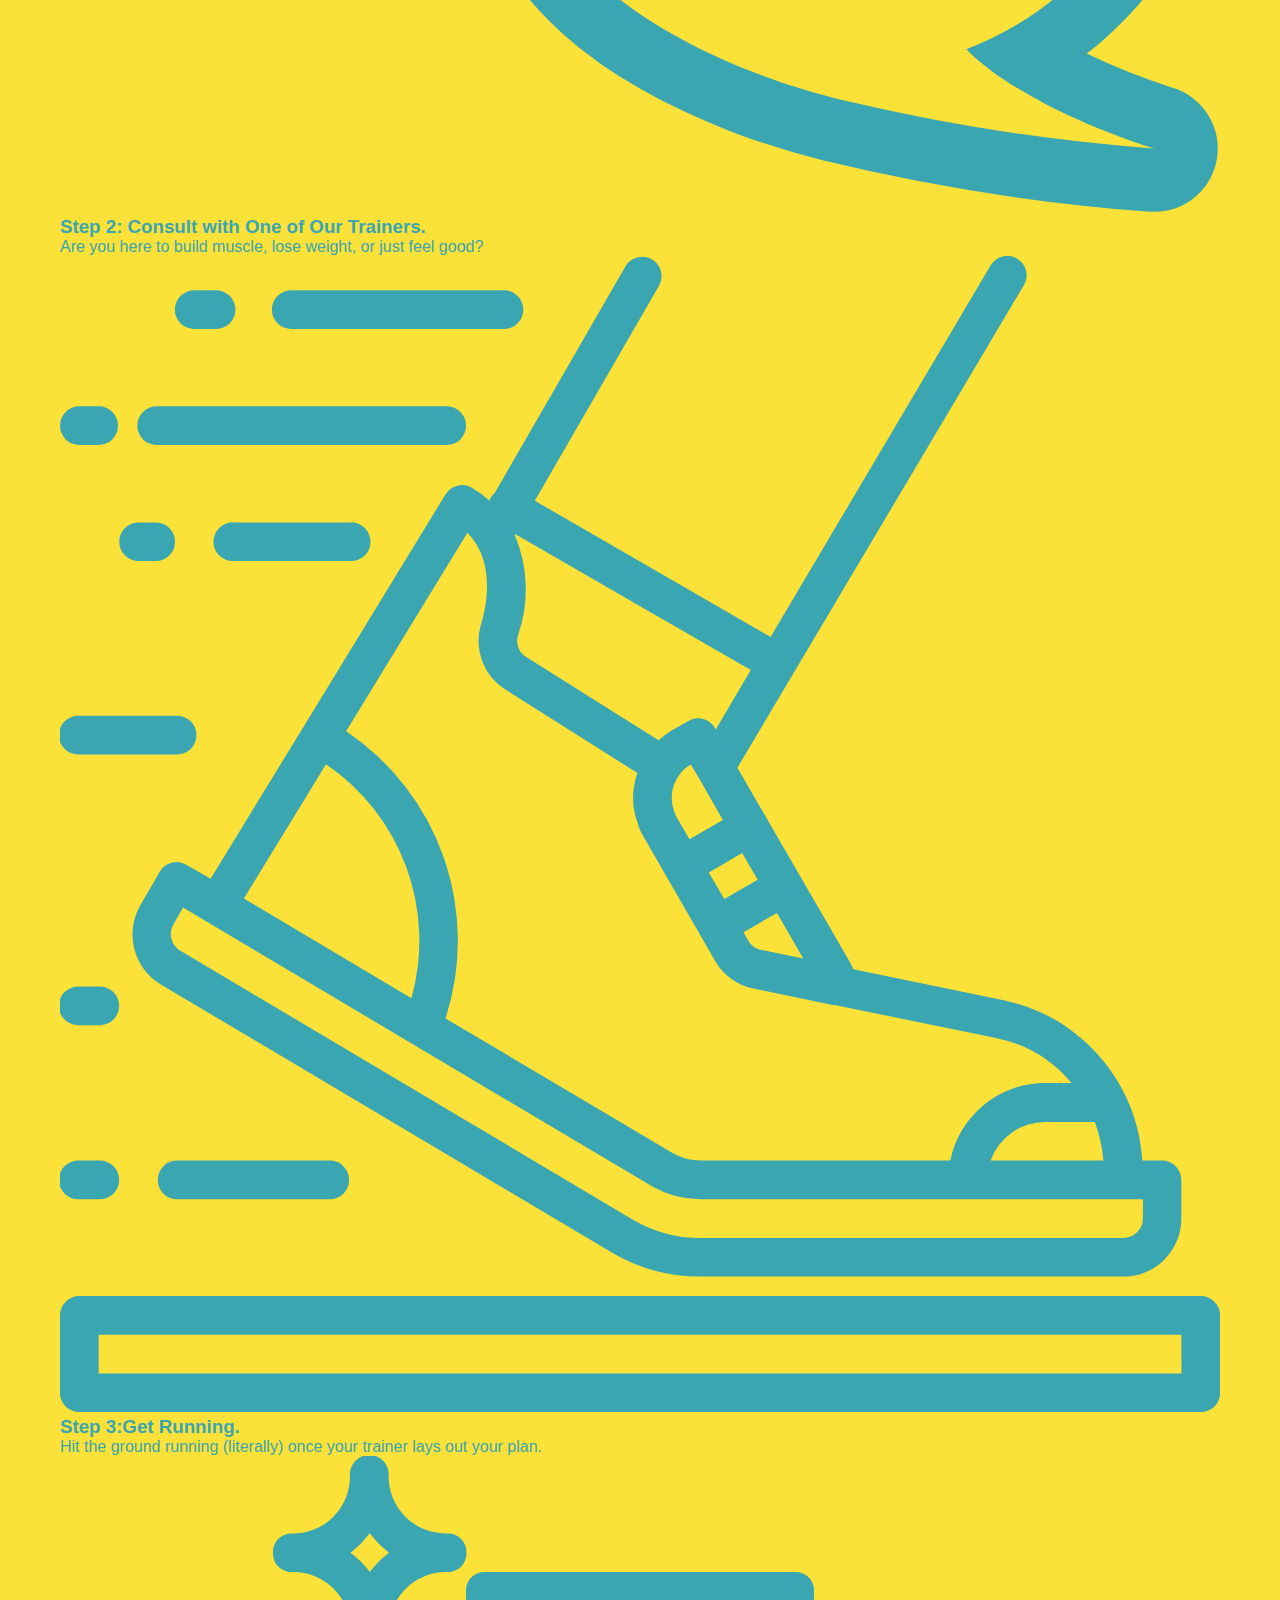
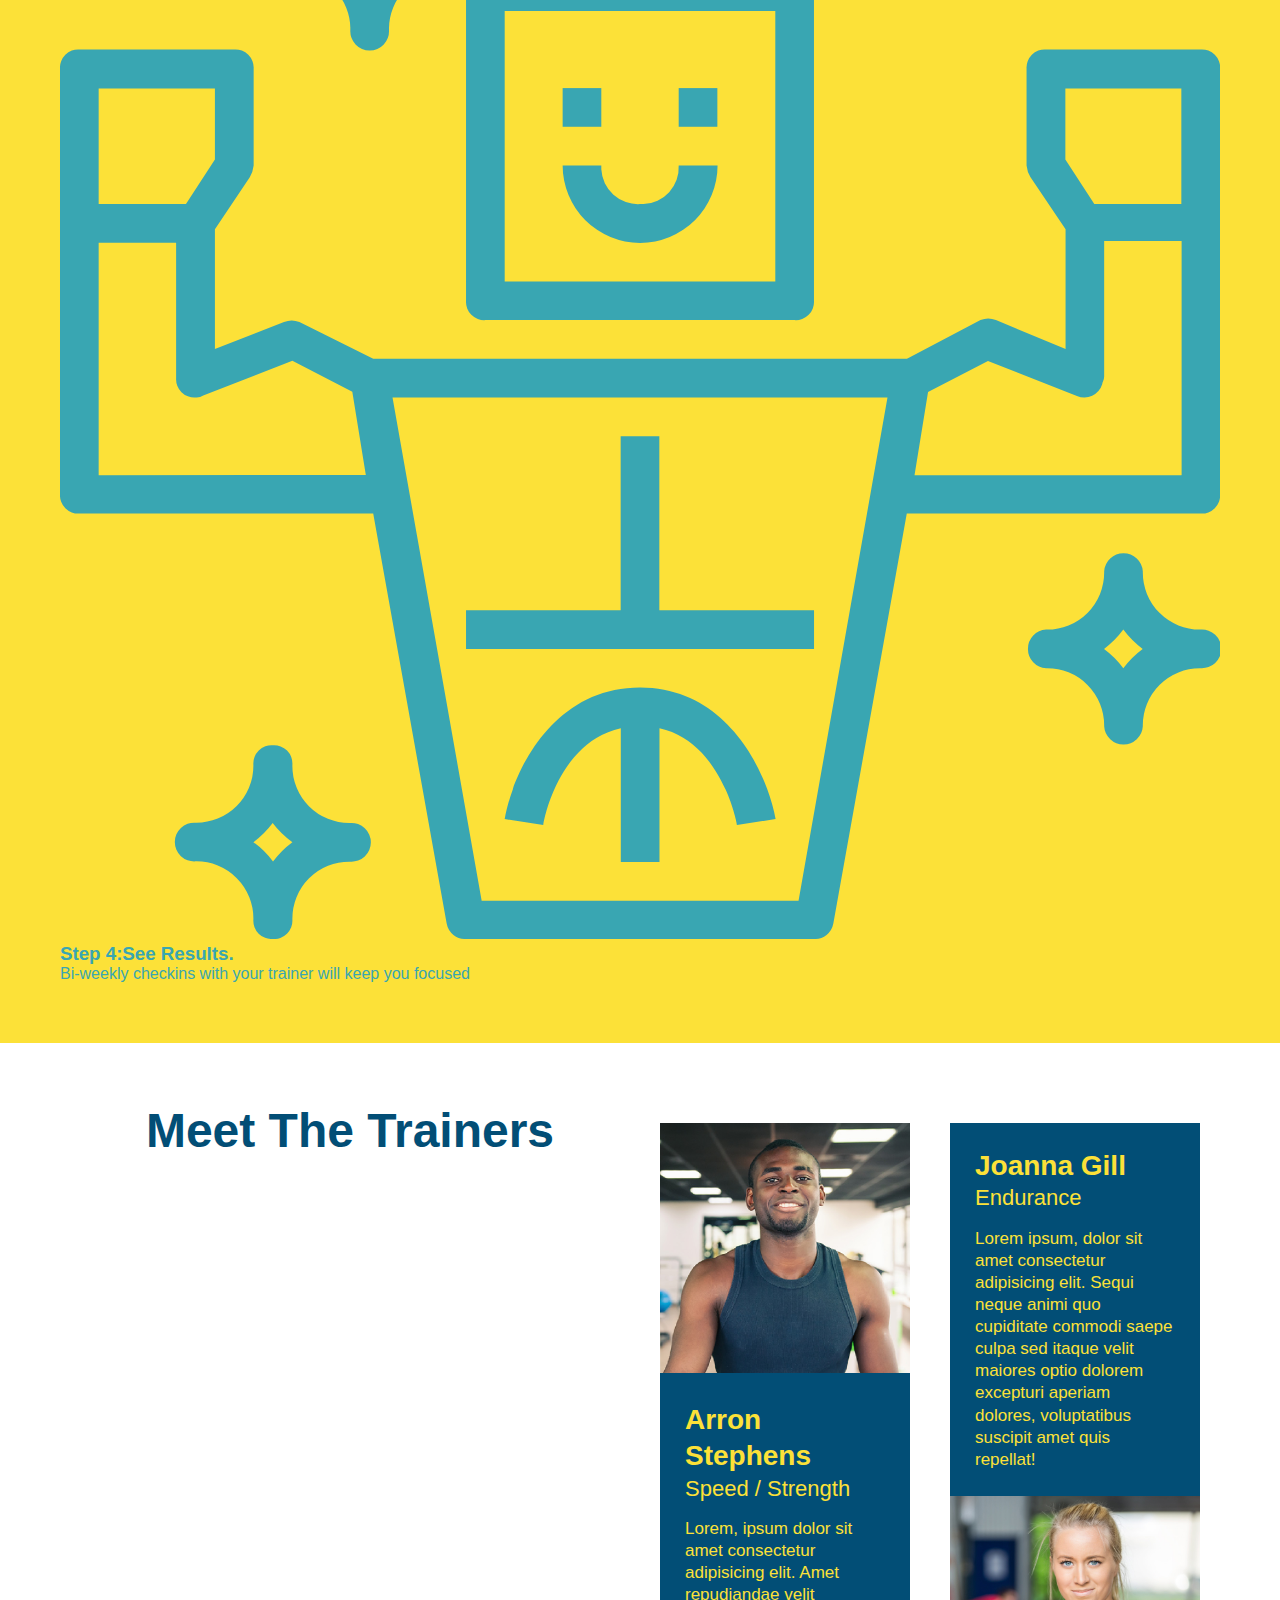
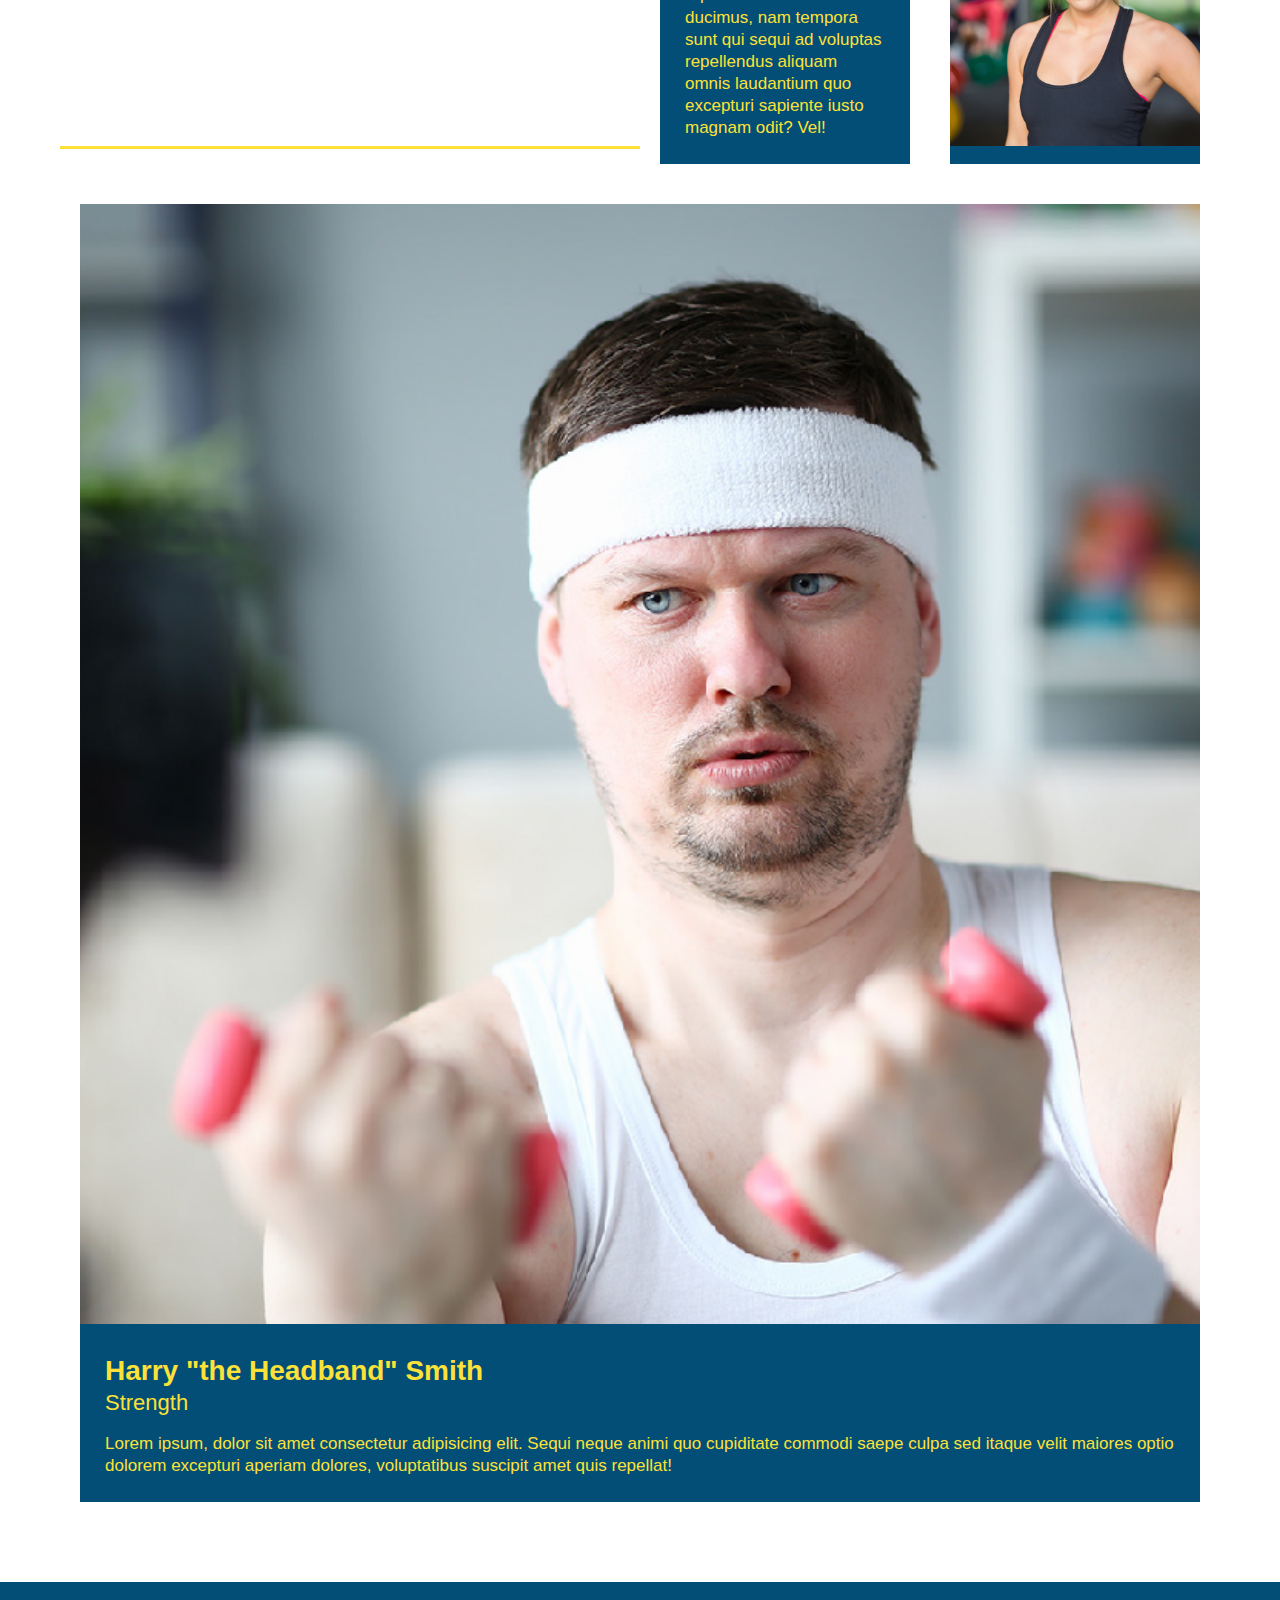
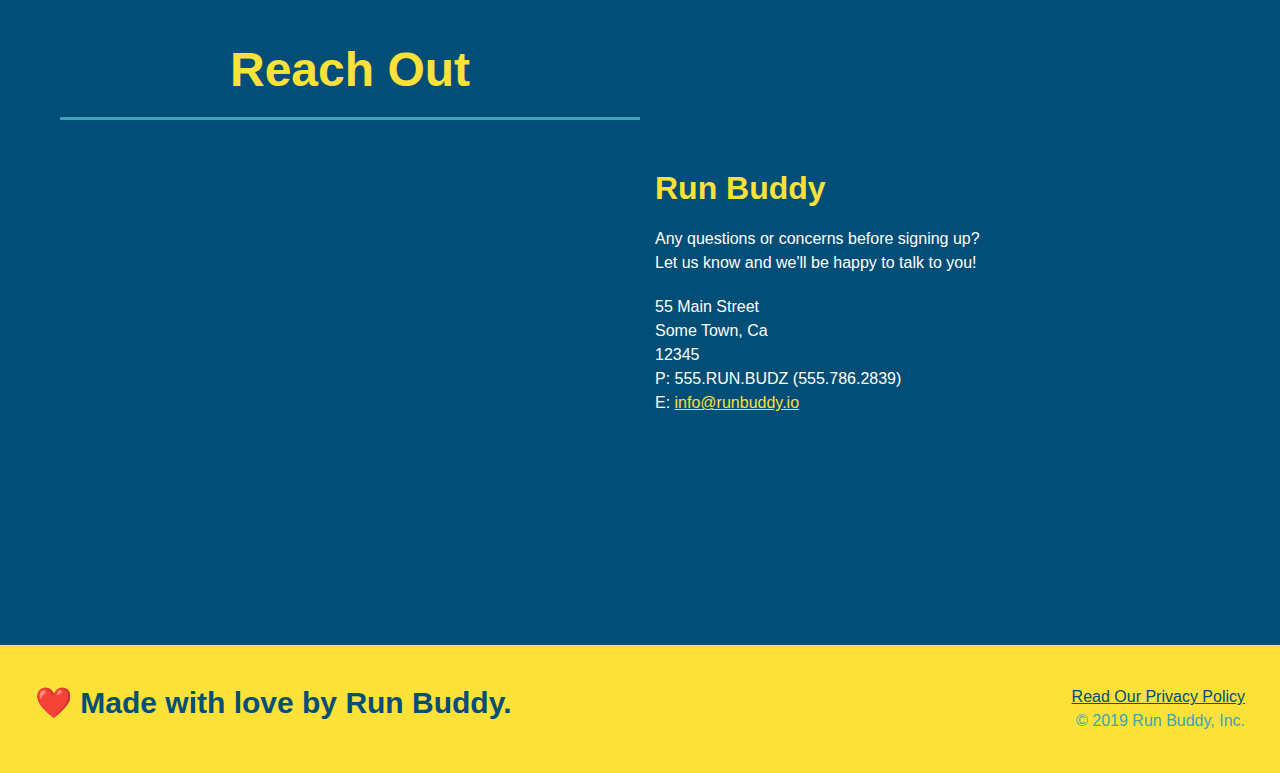
==== commit e7c59a3d: "misc. style" ====
--- a/index.html
+++ b/index.html
@@ -3,7 +3,6 @@
 
 <head>
   <meta charset="UTF-8" />
-  <meta name="viewport" content="width=device-width, initial-scale=1.0"/>
   <title>Run Buddy</title>
   <link rel="stylesheet" href="./assets/css/style.css" />
 </head>
@@ -39,11 +38,6 @@
 
   <!-- hero/jumbotron -->
   <section class="hero">
-    <div class="hero-cta">
-      <h2>Start Building Habits.</h2>
-      <p>Lorem ipsum, dolor sit amet consectetur adipisicing elit. Ratione, sapiente enim temporibus molestias voluptate consectetur cumque incidunt expedita nostrum ipsam, vel repellat, suscipit reprehenderit nam quod officiis id! Id, dicta.</p>
-      
-          </div>
     <div class="hero-form">
       <h3>Get Started Today</h3>
       <p>Fill out this form and one of our trainers will schedule a consult</p>
@@ -57,20 +51,15 @@
         <input type="tel" placeholder="Phone Number" name="phone" id="phone" class="form-input"/>
         <p>
           Have you worked out with a trainer before?
-          <span class="radio-wrapper">
-            <input type="radio" name="trainer-confirm" id="trainer-yes" />
-            <label for="trainer-yes">Yes</label>
-          </span>
-          <span class="radio-wrapper">
-            <input type="radio" name="trainer-confirm" id="trainer-no" />
-            <label for="trainer-no">No</label>
-          </span>
+          <input type="radio" name="trainer-confirm" id="trainer-yes" />
+          <label for="trainer-yes">Yes</label>
+          <input type="radio" name="trainer-confirm" id="trainer-no" />
+          <label for="trainer-no">No</label>
+
         </p>
         <p>
-          <span class="checkbox-wrapper">
-            <input type="checkbox" name="age-confirm" id="checkbox" />
-            <label for="checkbox">I acknowledge that I am at least 18 years of age.</label>
-          </span>
+          <label for="checkbox">I acknowledge that I am at least 18 years of age</label>
+          <input type="checkbox" name="age-confirm" id="checkbox" />
         </p>
         <button type="submit">
         Get running!
@@ -81,10 +70,7 @@
 
   <!-- "what we do" section -->
   <section id="what-we-do" class="intro">
-    <div class="flex-row">
     <h2 class="section-title primary-border">What We Do</h2>
-    </div>
-    <div class="flex-row">
     <p>
       butcher selfies chambray shabby chic gentrify readymade yr Echo Park XOXO Tumblr normcore Banksy
        direct trade Blue Bottle chillwave you probably haven't heard
@@ -92,79 +78,46 @@
        twee synth Wes Anderson Thundercats viral bitters flannel meggings narwhal Marfa
        Schlitz sustainable Intelligentsia umami deep v craft
     </p>
-    </div>
   </section>
 
   <!-- "what you do" section -->
   <section id="what-you-do" class="steps">
-    <div class="flex-row">
     <h2 class="section-title secondary-border">What You Do</h2>
-</div>
-    <div class="step">
-      <h3> Step 1.</h3>
-      <div class="step-info">
-      <div class="step-img">
-  <img src="./assets/images/step-1.svg" alt="" />
-  </div>
-  <div class="step-text">
-    <h4>Fill Out The Form Above.</h4>
+
+    <div>
+      <img src="./assets/images/step-1.svg" alt="" />
+      <h3> Step 1:<span>Fill Out the Form Above.</span></h3>
     <p>You're already here, so why not?</p>
     </div>
-    </div>
+
+    <div>
+      <img src="./assets/images/step-2.svg" alt="" />
+      <h3>Step 2:<span> Consult with One of Our Trainers.</span></h3>
+    <p> Are you here to build muscle, lose weight, or just feel good?</p>
     </div>
 
-    <div class="step">
-    <h3>Step 2.</h3>
-    <div class="step-info">
-      <div class="step-img">
-      <img src="./assets/images/step-2.svg" alt="" />
-      </div>
-    <div class="step-text">
-      <h4>Consult with One of Our Trainers.</h4>
-    <p> Are you here to build muscle, lose weight, or just feel good?</p>
-    </div>
-    </div>
+    <div>
+      <img src="./assets/images/step-3.svg" alt="" />
+      <h3>Step 3:<span>Get Running.</span></h3>
+      <p>Hit the ground running (literally) once your trainer lays out your plan.</p>
     </div>
 
-    <div class="step">
-      <h3>Step 3.</h3>
-      <div class="step-info">
-        <div class="step-img">
-      <img src="./assets/images/step-3.svg" alt="" />
-      </div>
-      <div class="step-text">
-      <h4>Get Running.</h4>
-      <p>Hit the ground running (literally) once your trainer lays out your plan.</p>
-    </div>
-    </div>
-    </div>
-
-    <div class="step">
-      <h3>Step 4.</h3>
-      <div class="step-info">
-        <div class="step-img">
+    <div>
       <img src="./assets/images/step-4.svg" alt=""/>
-      </div>
-      <div class="step-text">
-      <h4>See Results.</h4>
+      <h3>Step 4:<span>See Results.</span></h3>
       <p>Bi-weekly checkins with your trainer will keep you focused</p>
     </div>
-    </div>
-  </div>
   </section>
 
   <!-- "meet the trainers" section -->
-  <section id="your-trainers">
-    <div class="flex-row">
+  <section id="your-trainers" class="trainers">
     <h2 class="section-title primary-border">Meet The Trainers</h2>
-    </div>
-    <div class="trainers">
     <article class="trainer">
       <img src="./assets/images/trainer-1.jpg" alt="Arron Stephens in his workout clothes, ready to pump iron" />
-      <div class="trainer-bio">
-        <h3 class="trainer-name">Arron Stephens
+      <div class="trainer-bio text-left">
+        <h3>Arron Stephens
         </h3>
-        <h4 class="trainer-role">Speed / Strength</h4>
+        <h4>Speed / Strength</h4>
         <p>
           Lorem, ipsum dolor sit amet consectetur adipisicing elit. Amet repudiandae velit ducimus,
            nam tempora sunt qui sequi ad voluptas repellendus aliquam omnis laudantium quo excepturi
@@ -175,71 +128,51 @@
 
     <!-- second trainer bio -->
 <article class="trainer">
-  <img src="./assets/images/trainer-2.jpg" alt="Joanna Gill cooling off after a workout" />
-  <div class="trainer-bio">
-    <h3 class="trainer-name">Joanna Gill</h3>
-    <h4 class="trainer-role">Endurance</h4>
+  <div class="trainer-bio text-right">
+    <h3>Joanna Gill</h3>
+    <h4>Endurance</h4>
     <p>
       Lorem ipsum, dolor sit amet consectetur adipisicing elit. Sequi neque animi quo cupiditate commodi saepe culpa sed
       itaque velit maiores optio dolorem excepturi aperiam dolores, voluptatibus suscipit amet quis repellat!
     </p>
   </div>
-  
+  <img src="./assets/images/trainer-2.jpg" alt="Joanna Gill cooling off after a workout" />
 </article>
 
 <!-- third trainer bio -->
 <article class="trainer">
   <img src="./assets/images/trainer-3.jpg" alt="Harry Smith wearing a headband and lifting comically small pink weights" />
-  <div class="trainer-bio">
-    <h3 class="trainer-name">Harry "the Headband" Smith</h3>
-    <h4 class="trainer-role">Strength</h4>
+  <div class="trainer-bio text-left">
+    <h3>Harry "the Headband" Smith</h3>
+    <h4>Strength</h4>
     <p>
       Lorem ipsum, dolor sit amet consectetur adipisicing elit. Sequi neque animi quo cupiditate commodi saepe culpa sed
       itaque velit maiores optio dolorem excepturi aperiam dolores, voluptatibus suscipit amet quis repellat!
     </p>
   </div>
-</div>
 </article>
-
   </section>
 
   <!-- "reach out" section -->
   <section id="reach-out" class="contact">
-    <div class="flex-row">
     <h2 class="section-title secondary-border">Reach Out</h2>
-    </div>
     <div class="contact-info">
-    <div>
-      <h3>Run Buddy</h3>
-      <p>
-        Any questions or concerns before signing up?
-        <br />
-        Let us know and we'll be happy to talk to you!
-      </p>
-      <address>
-        55 Main Street <br />
-        Some Town, Ca <br />
-        12345 <br />
-        P: 555.RUN.BUDZ (555.786.2839)<br />
-        E: <a href="mailto:info@runbuddy.io">info@runbuddy.io</a>
-      </address>
-    </div>
-    <div class="contact-form">
-      <h3>Contact Us</h3>
-      <form>
-         <label for="contact-name">Your Name</label>
-         <input type="text" id="contact-name" placeholder="Your Name" />
-    
-         <label for="contact-message">Message</label>
-         <textarea id="contact-message" placeholder="Message"></textarea>
-    
-         <button type="submit">Submit</button>
-        </form>
-    </div>
-    
-      <iframe src="https://www.google.com/maps/embed?pb=!1m18!1m12!1m3!1d1941.0055134710035!2d-74.91906251172097!3d38.93582642902487!2m3!1f0!2f0!3f0!3m2!1i1024!2i768!4f13.1!3m3!1m2!1s0x89bf545fb13f07af%3A0x2bb557955bd0316e!2s800%20Washington%20St%2C%20Cape%20May%2C%20NJ%2008204!5e0!3m2!1sen!2sus!4v1636917757419!5m2!1sen!2sus"  style="border:0;" allowfullscreen="" loading="lazy"></iframe>
-     
-     
+      <iframe src="https://www.google.com/maps/embed?pb=!1m18!1m12!1m3!1d23860.858843229136!2d-77.02623882298059!3d38.8856488675359!2m3!1f0!2f0!3f0!3m2!1i1024!2i768!4f13.1!3m3!1m2!1s0x89b7c6de5af6e45b%3A0xc2524522d4885d2a!2sWashington%2C%20DC!5e0!3m2!1sen!2sus!4v1650295725403!5m2!1sen!2sus" width="600" height="450" style="border:0;" allowfullscreen="" loading="lazy" referrerpolicy="no-referrer-when-downgrade"></iframe>
+      <div>
+        <h3>Run Buddy</h3>
+        <p>
+          Any questions or concerns before signing up?
+          <br />
+          Let us know and we'll be happy to talk to you!
+        </p>
+        <address>
+          55 Main Street <br />
+          Some Town, Ca <br />
+          12345 <br />
+          P: 555.RUN.BUDZ (555.786.2839)<br />
+          E: <a href="mailto:info@runbuddy.io">info@runbuddy.io</a>
+        </address>
+      </div>
     </div>
     
     
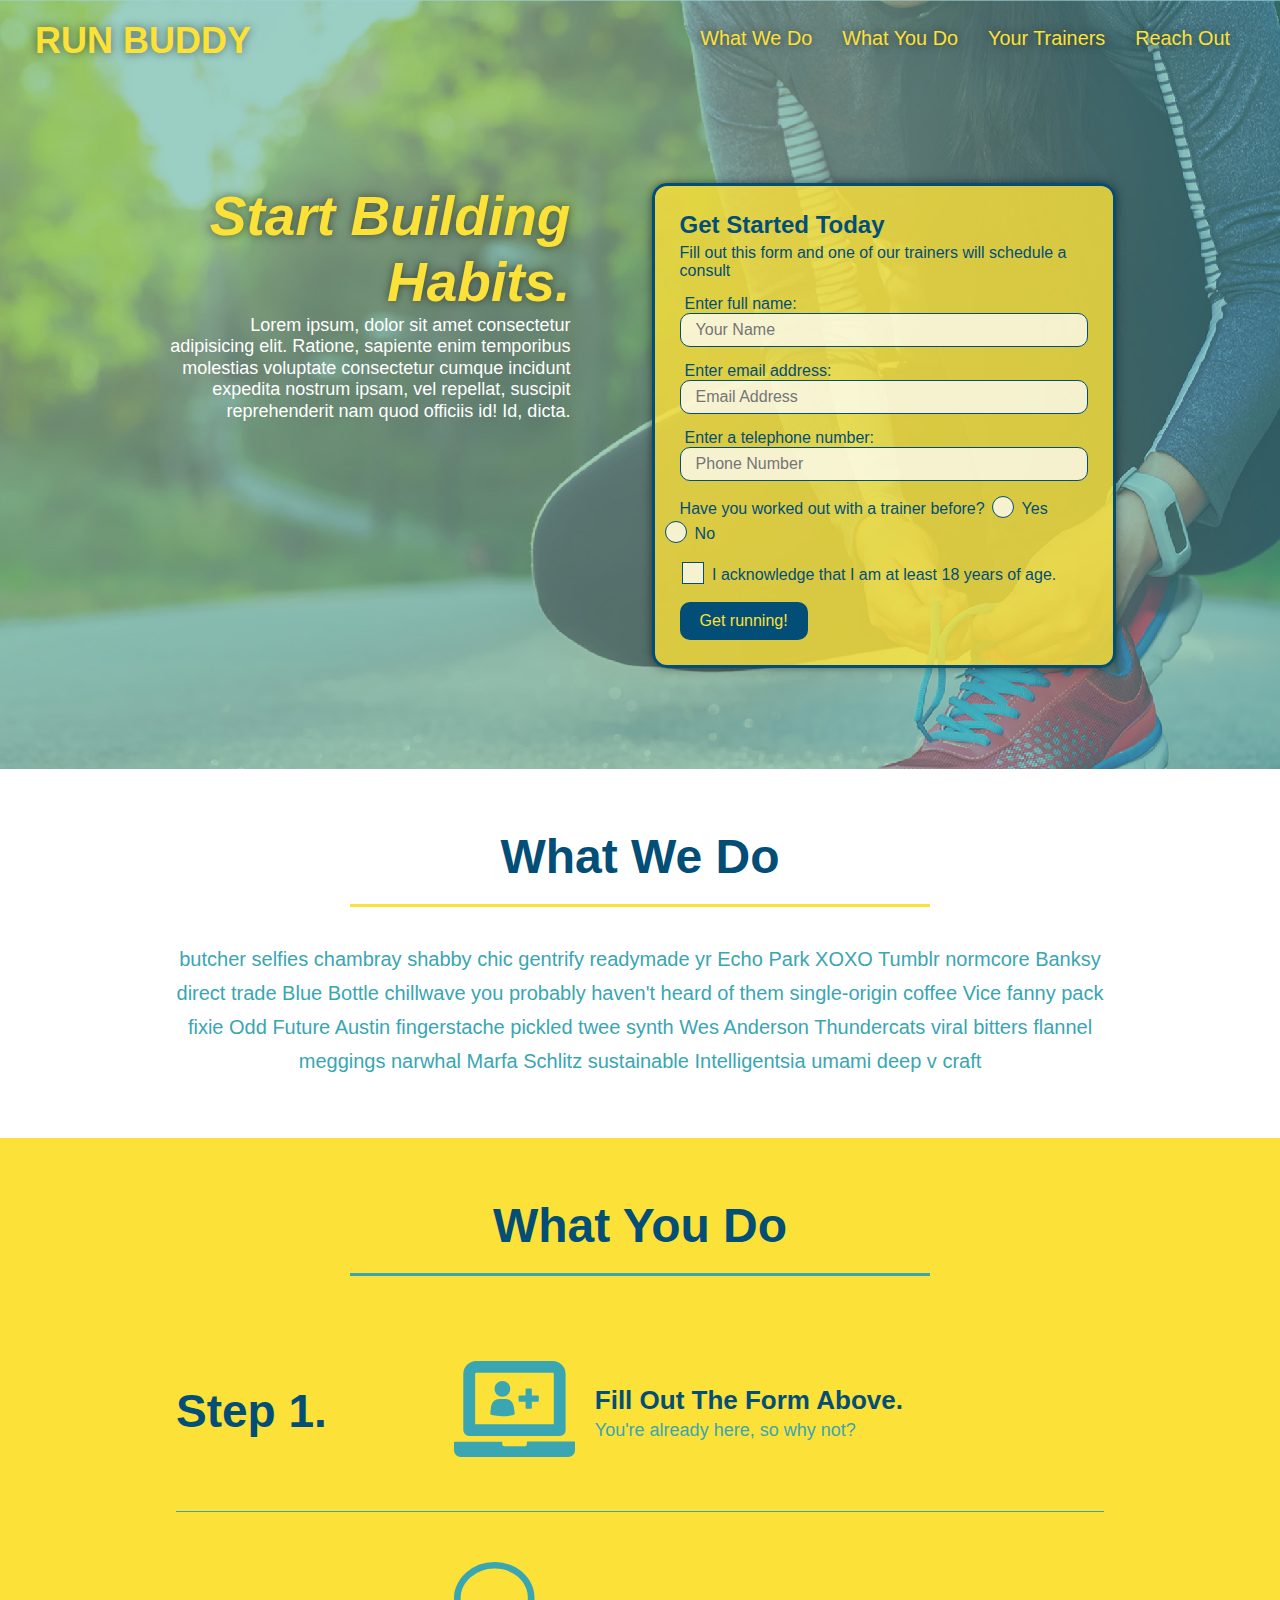
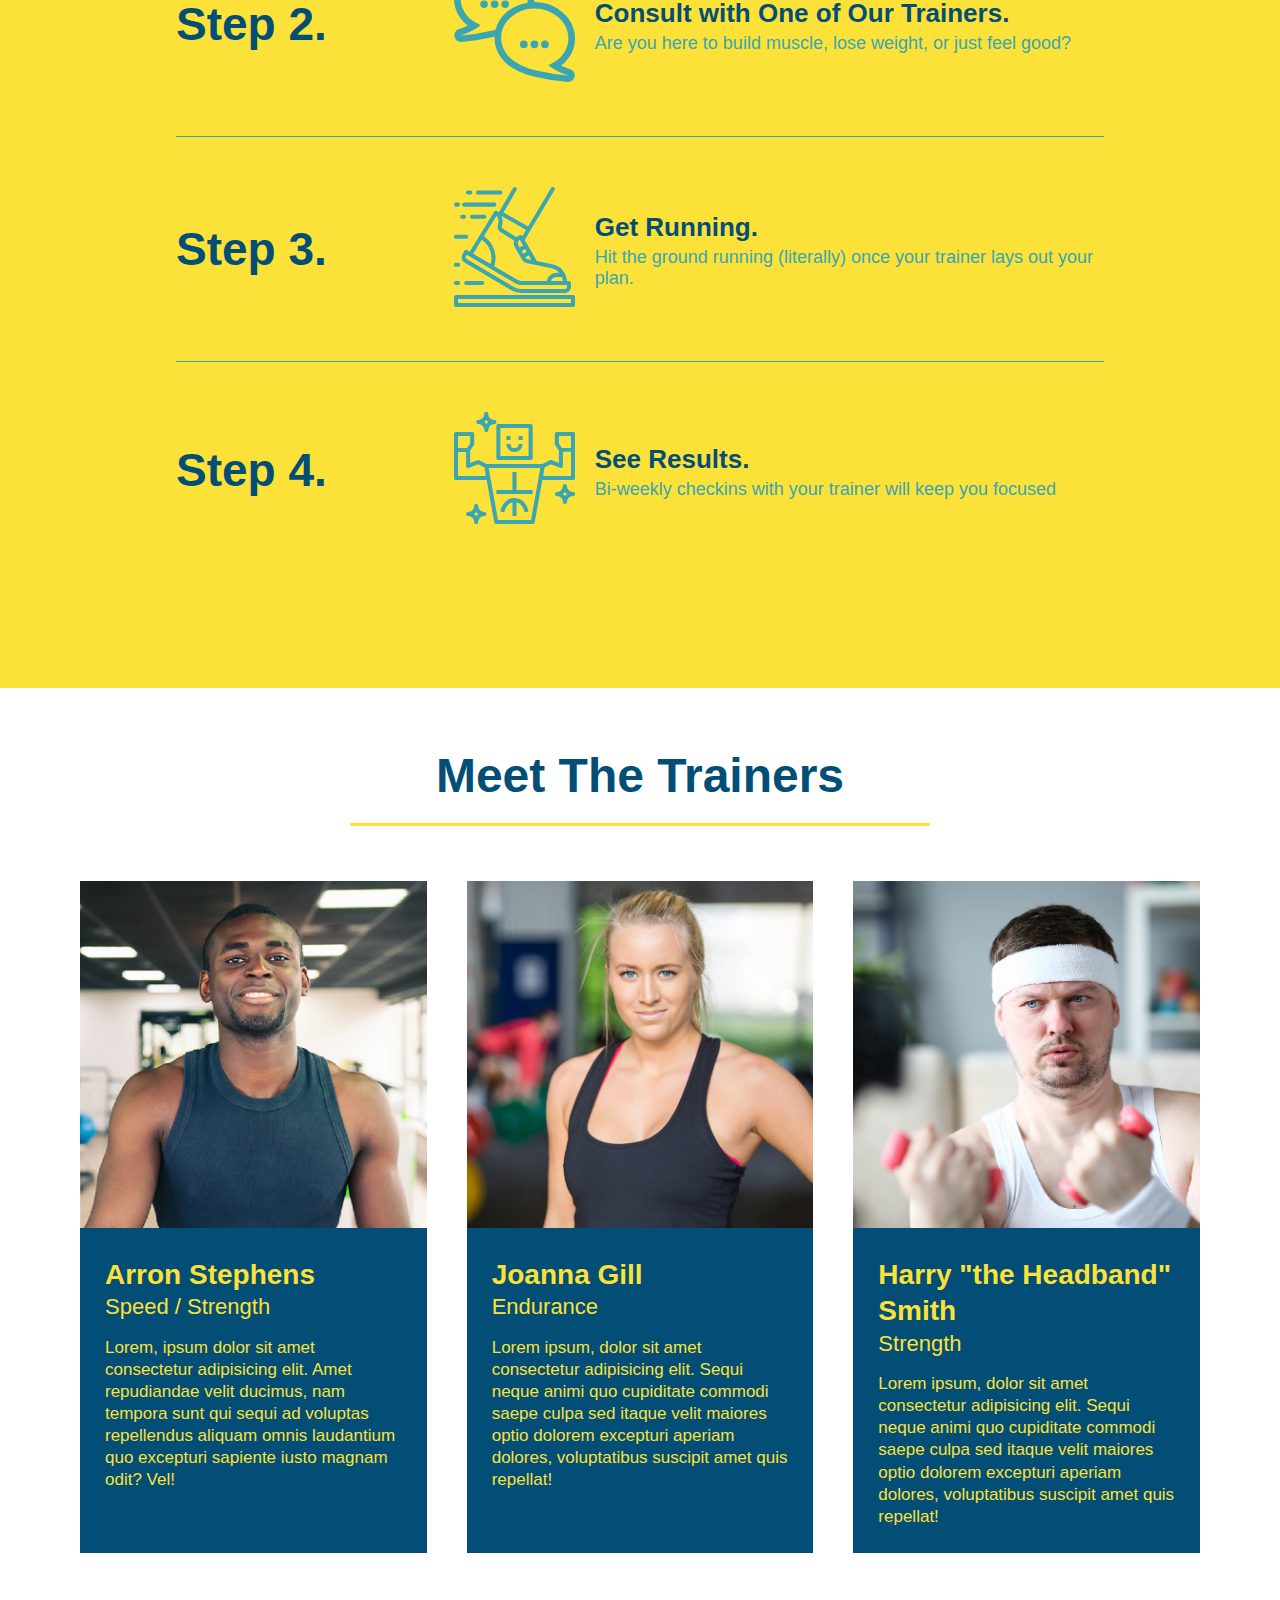
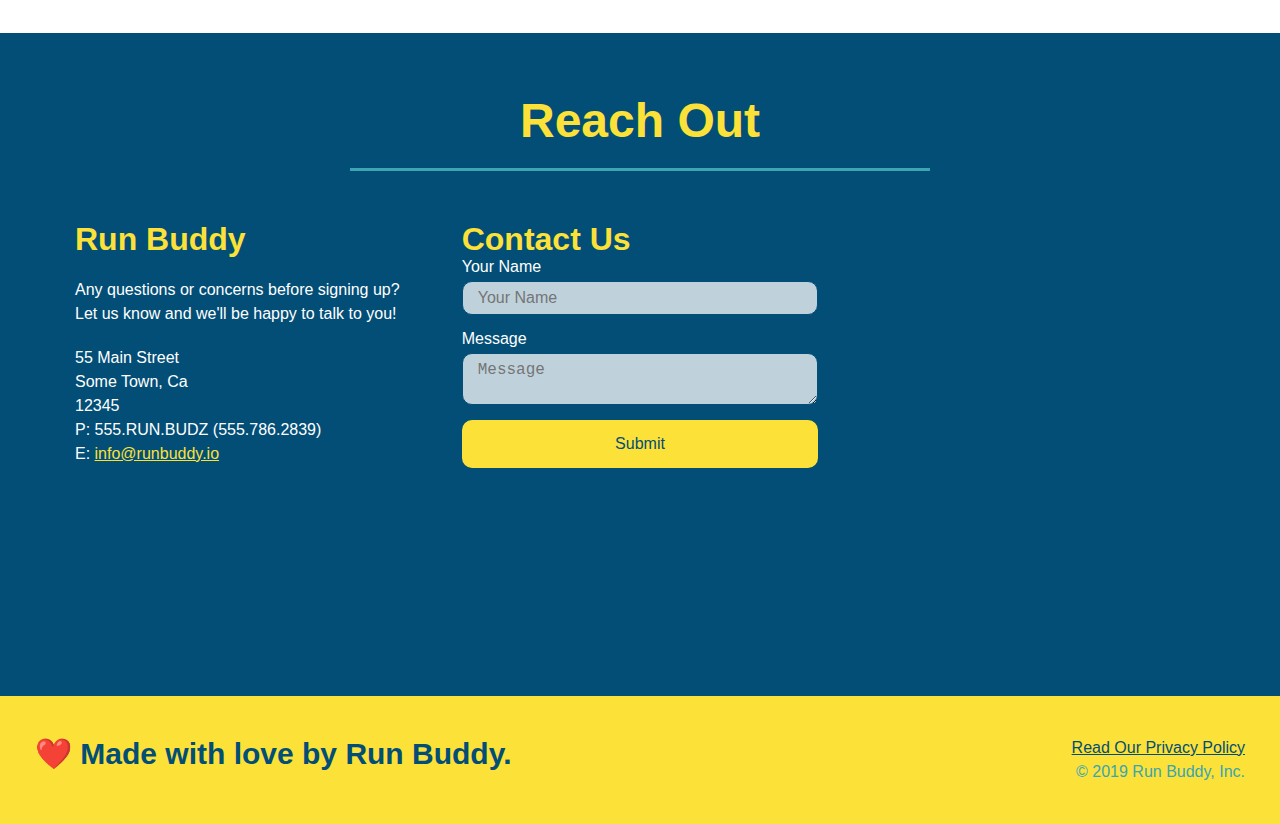
==== commit cd81a2cf: "misc. styles" ====
--- a/index.html
+++ b/index.html
@@ -3,6 +3,7 @@
 
 <head>
   <meta charset="UTF-8" />
+  <meta name="viewport" content="width=device-width, initial-scale=1.0"/>
   <title>Run Buddy</title>
   <link rel="stylesheet" href="./assets/css/style.css" />
 </head>
@@ -38,6 +39,11 @@
 
   <!-- hero/jumbotron -->
   <section class="hero">
+    <div class="hero-cta">
+      <h2>Start Building Habits.</h2>
+      <p>Lorem ipsum, dolor sit amet consectetur adipisicing elit. Ratione, sapiente enim temporibus molestias voluptate consectetur cumque incidunt expedita nostrum ipsam, vel repellat, suscipit reprehenderit nam quod officiis id! Id, dicta.</p>
+      
+          </div>
     <div class="hero-form">
       <h3>Get Started Today</h3>
       <p>Fill out this form and one of our trainers will schedule a consult</p>
@@ -51,15 +57,20 @@
         <input type="tel" placeholder="Phone Number" name="phone" id="phone" class="form-input"/>
         <p>
           Have you worked out with a trainer before?
-          <input type="radio" name="trainer-confirm" id="trainer-yes" />
-          <label for="trainer-yes">Yes</label>
-          <input type="radio" name="trainer-confirm" id="trainer-no" />
-          <label for="trainer-no">No</label>
-
+          <span class="radio-wrapper">
+            <input type="radio" name="trainer-confirm" id="trainer-yes" />
+            <label for="trainer-yes">Yes</label>
+          </span>
+          <span class="radio-wrapper">
+            <input type="radio" name="trainer-confirm" id="trainer-no" />
+            <label for="trainer-no">No</label>
+          </span>
         </p>
         <p>
-          <label for="checkbox">I acknowledge that I am at least 18 years of age</label>
-          <input type="checkbox" name="age-confirm" id="checkbox" />
+          <span class="checkbox-wrapper">
+            <input type="checkbox" name="age-confirm" id="checkbox" />
+            <label for="checkbox">I acknowledge that I am at least 18 years of age.</label>
+          </span>
         </p>
         <button type="submit">
         Get running!
@@ -70,7 +81,10 @@
 
   <!-- "what we do" section -->
   <section id="what-we-do" class="intro">
+    <div class="flex-row">
     <h2 class="section-title primary-border">What We Do</h2>
+    </div>
+    <div class="flex-row">
     <p>
       butcher selfies chambray shabby chic gentrify readymade yr Echo Park XOXO Tumblr normcore Banksy
        direct trade Blue Bottle chillwave you probably haven't heard
@@ -78,46 +92,79 @@
        twee synth Wes Anderson Thundercats viral bitters flannel meggings narwhal Marfa
        Schlitz sustainable Intelligentsia umami deep v craft
     </p>
+    </div>
   </section>
 
   <!-- "what you do" section -->
   <section id="what-you-do" class="steps">
+    <div class="flex-row">
     <h2 class="section-title secondary-border">What You Do</h2>
-
-    <div>
-      <img src="./assets/images/step-1.svg" alt="" />
-      <h3> Step 1:<span>Fill Out the Form Above.</span></h3>
+</div>
+    <div class="step">
+      <h3> Step 1.</h3>
+      <div class="step-info">
+      <div class="step-img">
+  <img src="./assets/images/step-1.svg" alt="" />
+  </div>
+  <div class="step-text">
+    <h4>Fill Out The Form Above.</h4>
     <p>You're already here, so why not?</p>
     </div>
-
-    <div>
+    </div>
+    </div>
+
+    <div class="step">
+    <h3>Step 2.</h3>
+    <div class="step-info">
+      <div class="step-img">
       <img src="./assets/images/step-2.svg" alt="" />
-      <h3>Step 2:<span> Consult with One of Our Trainers.</span></h3>
+      </div>
+    <div class="step-text">
+      <h4>Consult with One of Our Trainers.</h4>
     <p> Are you here to build muscle, lose weight, or just feel good?</p>
     </div>
-
-    <div>
+    </div>
+    </div>
+
+    <div class="step">
+      <h3>Step 3.</h3>
+      <div class="step-info">
+        <div class="step-img">
       <img src="./assets/images/step-3.svg" alt="" />
-      <h3>Step 3:<span>Get Running.</span></h3>
+      </div>
+      <div class="step-text">
+      <h4>Get Running.</h4>
       <p>Hit the ground running (literally) once your trainer lays out your plan.</p>
     </div>
-
-    <div>
+    </div>
+    </div>
+
+    <div class="step">
+      <h3>Step 4.</h3>
+      <div class="step-info">
+        <div class="step-img">
       <img src="./assets/images/step-4.svg" alt=""/>
-      <h3>Step 4:<span>See Results.</span></h3>
+      </div>
+      <div class="step-text">
+      <h4>See Results.</h4>
       <p>Bi-weekly checkins with your trainer will keep you focused</p>
     </div>
+    </div>
+  </div>
   </section>
 
   <!-- "meet the trainers" section -->
-  <section id="your-trainers" class="trainers">
+  <section id="your-trainers">
+    <div class="flex-row">
     <h2 class="section-title primary-border">Meet The Trainers</h2>
+    </div>
+    <div class="trainers">
     <article class="trainer">
       <img src="./assets/images/trainer-1.jpg" alt="Arron Stephens in his workout clothes, ready to pump iron" />
-      <div class="trainer-bio text-left">
-        <h3>Arron Stephens
+      <div class="trainer-bio">
+        <h3 class="trainer-name">Arron Stephens
         </h3>
-        <h4>Speed / Strength</h4>
+        <h4 class="trainer-role">Speed / Strength</h4>
         <p>
           Lorem, ipsum dolor sit amet consectetur adipisicing elit. Amet repudiandae velit ducimus,
            nam tempora sunt qui sequi ad voluptas repellendus aliquam omnis laudantium quo excepturi
@@ -128,57 +175,77 @@
 
     <!-- second trainer bio -->
 <article class="trainer">
-  <div class="trainer-bio text-right">
-    <h3>Joanna Gill</h3>
-    <h4>Endurance</h4>
+  <img src="./assets/images/trainer-2.jpg" alt="Joanna Gill cooling off after a workout" />
+  <div class="trainer-bio">
+    <h3 class="trainer-name">Joanna Gill</h3>
+    <h4 class="trainer-role">Endurance</h4>
     <p>
       Lorem ipsum, dolor sit amet consectetur adipisicing elit. Sequi neque animi quo cupiditate commodi saepe culpa sed
       itaque velit maiores optio dolorem excepturi aperiam dolores, voluptatibus suscipit amet quis repellat!
     </p>
   </div>
-  <img src="./assets/images/trainer-2.jpg" alt="Joanna Gill cooling off after a workout" />
+  
 </article>
 
 <!-- third trainer bio -->
 <article class="trainer">
   <img src="./assets/images/trainer-3.jpg" alt="Harry Smith wearing a headband and lifting comically small pink weights" />
-  <div class="trainer-bio text-left">
-    <h3>Harry "the Headband" Smith</h3>
-    <h4>Strength</h4>
+  <div class="trainer-bio">
+    <h3 class="trainer-name">Harry "the Headband" Smith</h3>
+    <h4 class="trainer-role">Strength</h4>
     <p>
       Lorem ipsum, dolor sit amet consectetur adipisicing elit. Sequi neque animi quo cupiditate commodi saepe culpa sed
       itaque velit maiores optio dolorem excepturi aperiam dolores, voluptatibus suscipit amet quis repellat!
     </p>
   </div>
+</div>
 </article>
+
   </section>
 
   <!-- "reach out" section -->
   <section id="reach-out" class="contact">
+    <div class="flex-row">
     <h2 class="section-title secondary-border">Reach Out</h2>
+    </div>
     <div class="contact-info">
-      <iframe src="https://www.google.com/maps/embed?pb=!1m18!1m12!1m3!1d23860.858843229136!2d-77.02623882298059!3d38.8856488675359!2m3!1f0!2f0!3f0!3m2!1i1024!2i768!4f13.1!3m3!1m2!1s0x89b7c6de5af6e45b%3A0xc2524522d4885d2a!2sWashington%2C%20DC!5e0!3m2!1sen!2sus!4v1650295725403!5m2!1sen!2sus" width="600" height="450" style="border:0;" allowfullscreen="" loading="lazy" referrerpolicy="no-referrer-when-downgrade"></iframe>
-      <div>
-        <h3>Run Buddy</h3>
-        <p>
-          Any questions or concerns before signing up?
-          <br />
-          Let us know and we'll be happy to talk to you!
-        </p>
-        <address>
-          55 Main Street <br />
-          Some Town, Ca <br />
-          12345 <br />
-          P: 555.RUN.BUDZ (555.786.2839)<br />
-          E: <a href="mailto:info@runbuddy.io">info@runbuddy.io</a>
-        </address>
-      </div>
+    <div>
+      <h3>Run Buddy</h3>
+      <p>
+        Any questions or concerns before signing up?
+        <br />
+        Let us know and we'll be happy to talk to you!
+      </p>
+      <address>
+        55 Main Street <br />
+        Some Town, Ca <br />
+        12345 <br />
+        P: 555.RUN.BUDZ (555.786.2839)<br />
+        E: <a href="mailto:info@runbuddy.io">info@runbuddy.io</a>
+      </address>
+    </div>
+    <div class="contact-form">
+      <h3>Contact Us</h3>
+      <form>
+         <label for="contact-name">Your Name</label>
+         <input type="text" id="contact-name" placeholder="Your Name" />
+    
+         <label for="contact-message">Message</label>
+         <textarea id="contact-message" placeholder="Message"></textarea>
+    
+         <button type="submit">Submit</button>
+        </form>
+    </div>
+    
+    <iframe src="https://www.google.com/maps/embed?pb=!1m18!1m12!1m3!1d23860.858843229136!2d-77.02623882298059!3d38.8856488675359!2m3!1f0!2f0!3f0!3m2!1i1024!2i768!4f13.1!3m3!1m2!1s0x89b7c6de5af6e45b%3A0xc2524522d4885d2a!2sWashington%2C%20DC!5e0!3m2!1sen!2sus!4v1650296530867!5m2!1sen!2sus" width="600" height="450" style="border:0;" allowfullscreen="" loading="lazy" referrerpolicy="no-referrer-when-downgrade"></iframe>
+     
+     
     </div>
     
     
       
   </section>
-
+  
   <!-- footer -->
   <footer>
     <h2>❤️ Made with love by Run Buddy.</h2>
